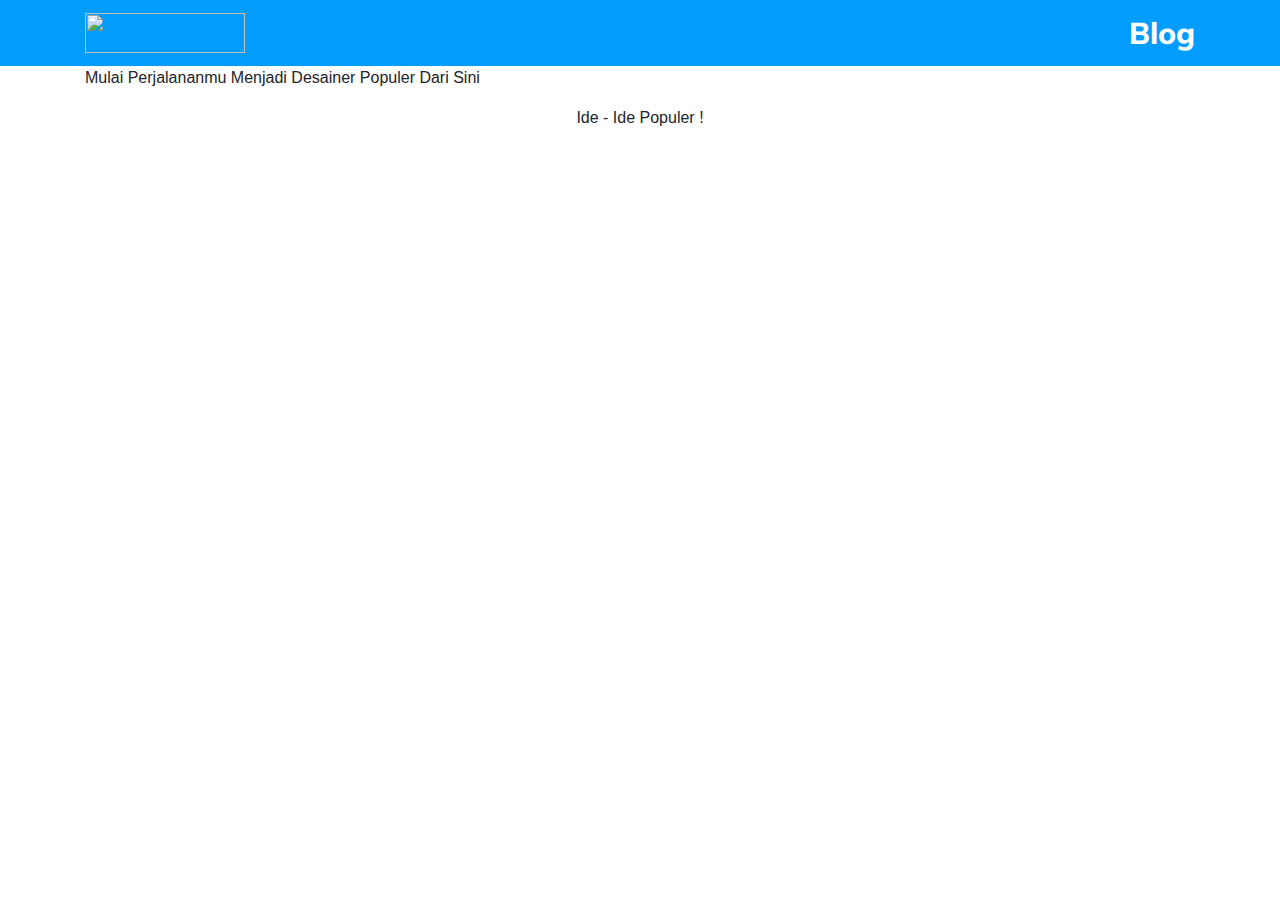
==== index.html @ fe97b30c "single" ====
<!DOCTYPE html>
<html>

<head>
    <meta charset="utf-8">
    <meta name="viewport" content="width=device-width, initial-scale=1">
    <meta http-equiv="X-UA-Compatible" content="ie=edge">
    <!-- Boostrap Style -->
    <link rel="stylesheet" href="https://cdnjs.cloudflare.com/ajax/libs/twitter-bootstrap/4.5.3/css/bootstrap.min.css">
    <link rel="stylesheet" href="assets/style.css">
    <link rel="stylesheet" href="assets/main.css">
</head>

<body>
    <!-- As a heading -->
    <nav class="navbar bg-header justify-content-between">
        <div class="container">
            <a class="navbar-brand" href="#">
                <img class="d-inline-block align-top" width="160" height="40" src="assets/images/logo.svg">
            </a>
                <a class="title" href="#">Blog</a>
        </div>
    </nav>
    <section id="first-lp">
        <div class="sec-one">
            <div class="container content-1">
                <div class="row">
                    <div class="col-md-6 col-flex-center">
                        <p class="lp-text-1 font-white text-index-up">Mulai Perjalananmu Menjadi <span
                                class="new-font-1">Desainer Populer</span> Dari Sini</p>
                    </div>
                    <div class="col-md-6 col-flex-center" style="place-content: center">
                        <img src="assets/images/header-img.png" alt="" class="lazy lp-img-1">
                    </div>
                    <div class="col 12 col-flex-center " style="place-content: center; margin-top: -2rem;">
                        <a href="#sec-second" class="scroll-lp"><img src="assets/images/arrow-down.png" alt="" class="lazy"></a>
                    </div>
                </div>
            </div>
        </div>
    </section>


    <div id="sec-second" class="sec-two container">
        <div class="col-12 text-center margin-lp-2">
            <span class="new-font-1">Ide - Ide</span> <span class="new-font-5">Populer !</span>
        </div>
    </div>
    <script src="https://cdnjs.cloudflare.com/ajax/libs/jquery/3.5.1/jquery.min.js"></script>
    <script src="https://cdnjs.cloudflare.com/ajax/libs/twitter-bootstrap/4.5.3/js/bootstrap.min.js"></script>
</body>

</html>
---- assets/style.css ----
@import url('https://fonts.googleapis.com/css2?family=Mulish:ital,wght@0,200;0,300;0,400;0,500;0,600;0,700;0,800;0,900;1,200;1,300;1,400;1,500;1,600;1,700;1,800;1,900&amp;display=swap');
@import url('https://fonts.googleapis.com/css2?family=Kalam:wght@300;400;700&amp;display=swap');
.bg-header {
    background: #009DFF;
}

.title {
    font-family: Mulish;
    font-style: normal;
    font-weight: 800;
    font-size: 30px;
    line-height: 38px;
    display: flex;
    align-items: center;
    text-align: center;

    color: #FFFFFF;
}

.bg-gradien{
    background: linear-gradient(180deg, #009DFF 0%, #81D2FF 100%);
}


        .breadcrumbs{
            padding: 10px;
            font-family:'kalam', sans-serif;
        }

        .breadcrumbs__item{
            display: inline-block;
        }
        .breadcrumbs__item:not(:last-of-type)::after{
            content: '/';
            margin: 0 5px;
            color: #cccccc;
        }

        .breadcrumbs__link{
            text-decoration: none;
            color: #999999;
        }
        .breadcrumbs__link:hover{
            text-decoration: underline;

        }
        .breadcrumbs__link--active{
            color: #009578;
            font-weight: 500;
        }
       
    .button {
      background-color: #4CAF50; /* Green */
      border: none;
      color: white;
      padding: 15px 32px;
      text-align: center;
      text-decoration: none;
      display: inline-block;
      font-size: 16px;
      margin: 4px 2px;
      cursor: pointer;
    }

    #search-box {position: relative;
        width: 100%;margin: 10px 0 0 0;
    }
    #search-form {height: 
        40px;border: 1px 
        solid #999;
        -webkit-border-radius: 5px;
        -moz-border-radius: 5px;
        border-radius: 5px;
        background-color: #fff;
        overflow: hidden;
    }
        #search-text 
        {font-size: 14px;
            color: #ddd;
            border-width: 0;
            background: transparent;
        }
        #search-box input
        [type="text"]
        {width: 90%;
            padding: 11px 0 12px 1em;
            color: #333;outline: 
            none;
        }
        #search-button 
        {position: absolute;
            top: 0;
            right: 0;
            height: 42px;
            width: 80px;
            font-size: 14px;
            color: #fff;
            text-align: center;
            line-height: 42px;
            border-width: 0;
            background-color: #4d90fe;
            -webkit-border-radius: 0px 5px 5px 0px;
            -moz-border-radius: 0px 5px 5px 0px;
            border-radius: 0px 5px 5px 0px;
            cursor: pointer;
        }

        #box1{
            width:150px;
            height:150px;
            background:green;
            border:solid 3px black;
        }
        #box2{
            width:230px;
            height:230px;
            background:#ef2626;
            border:solid 6px #efe825;
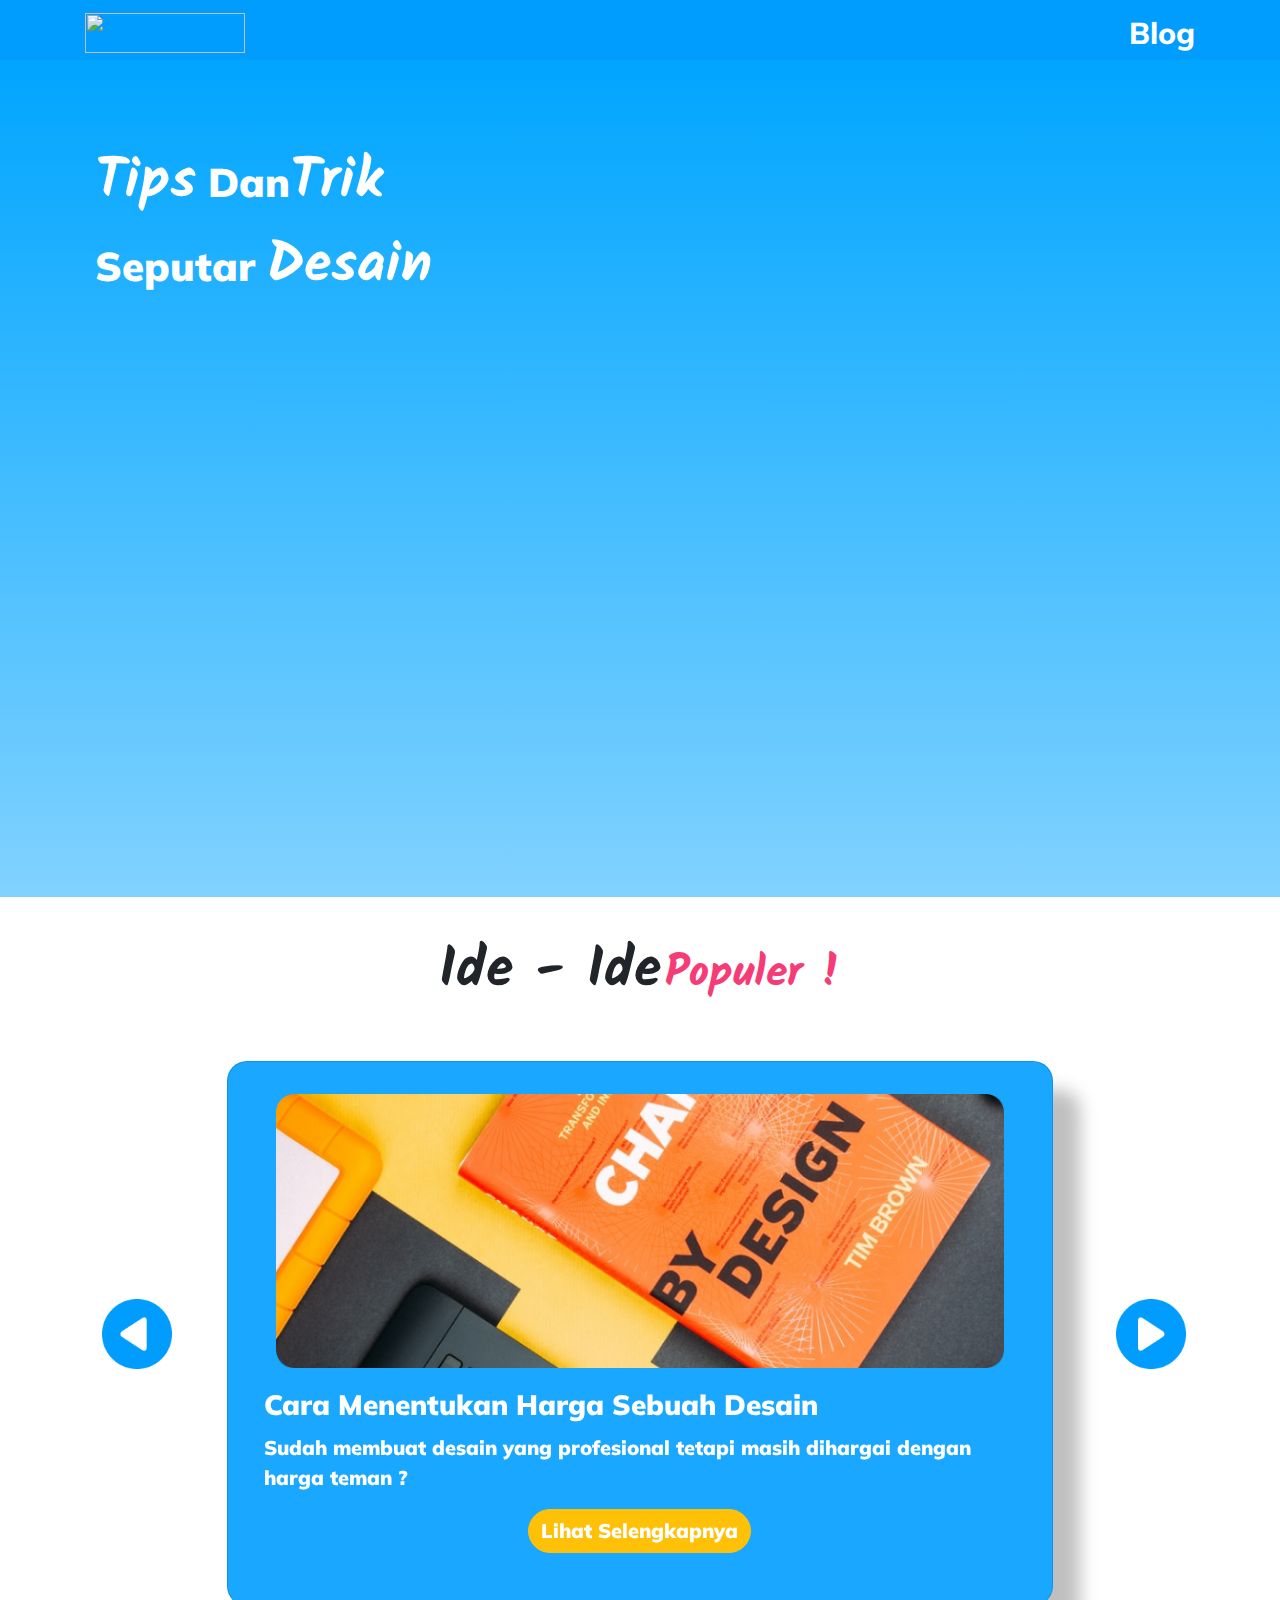
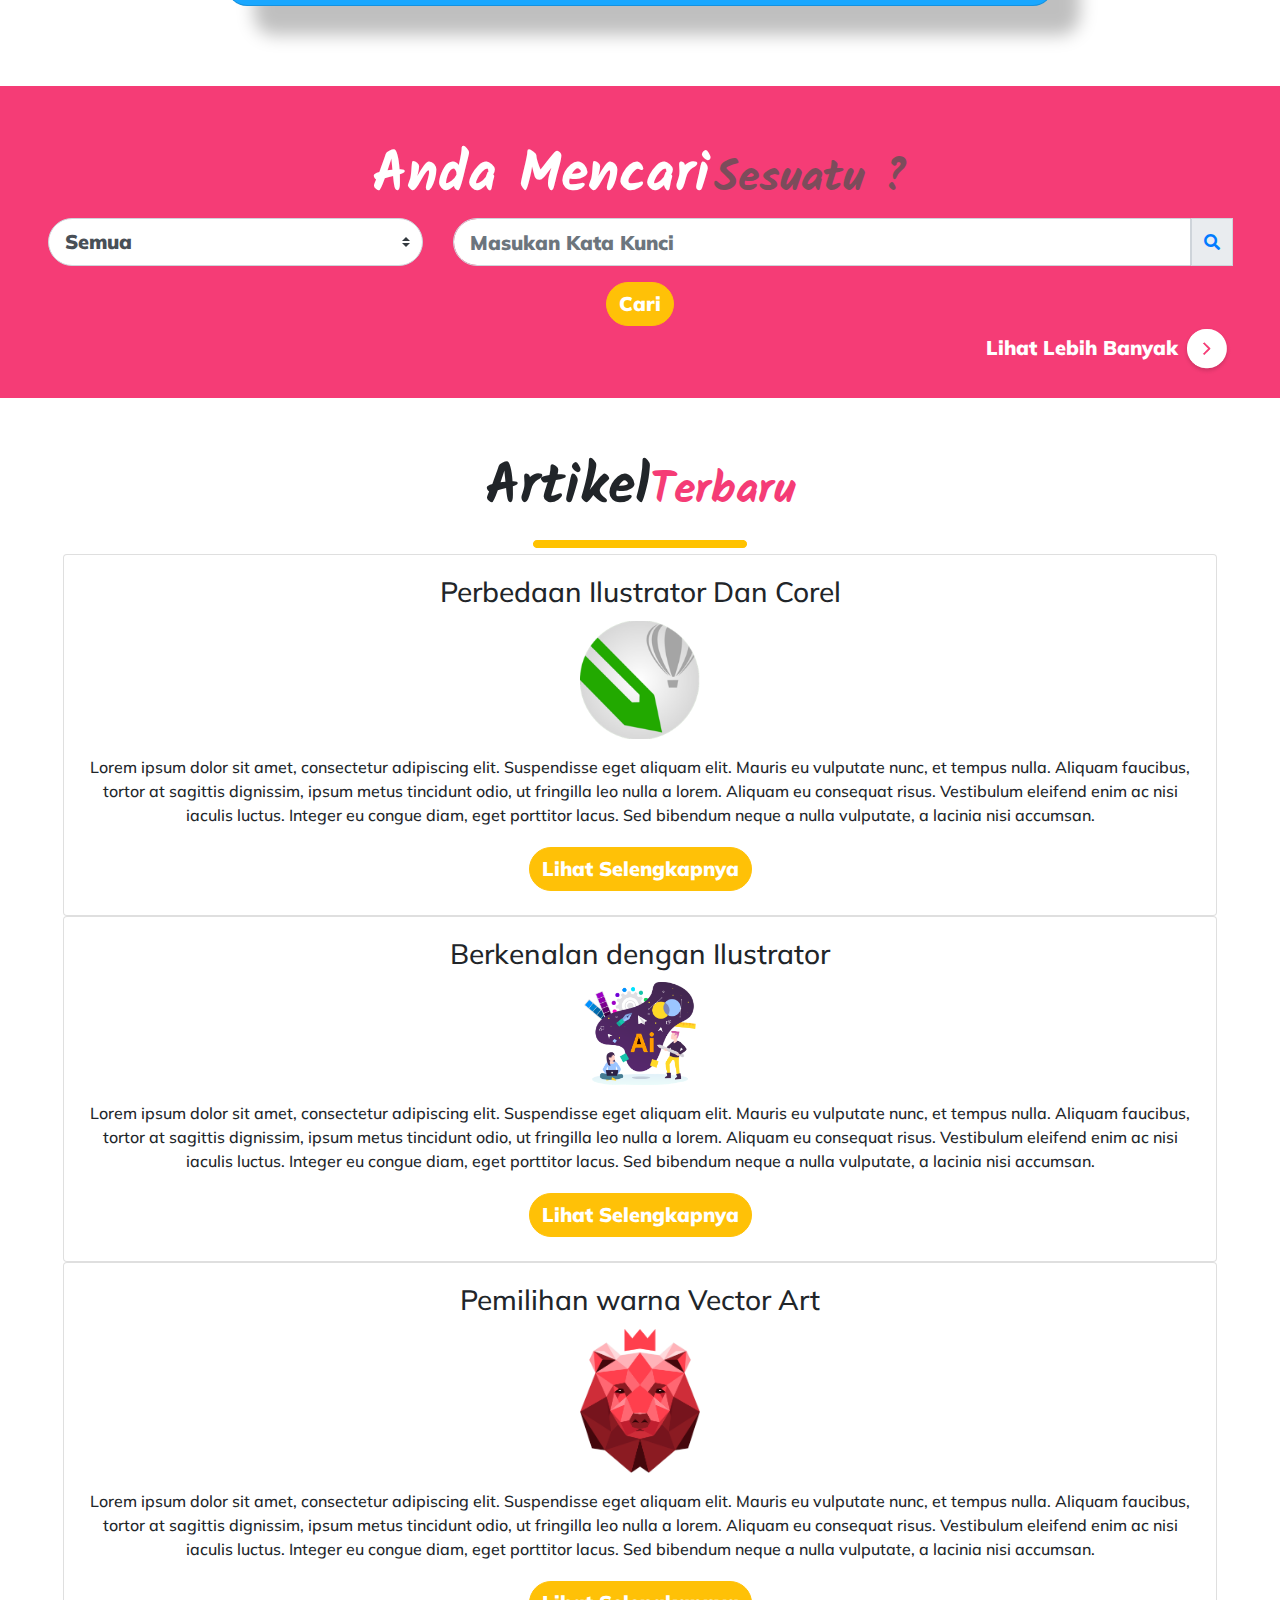
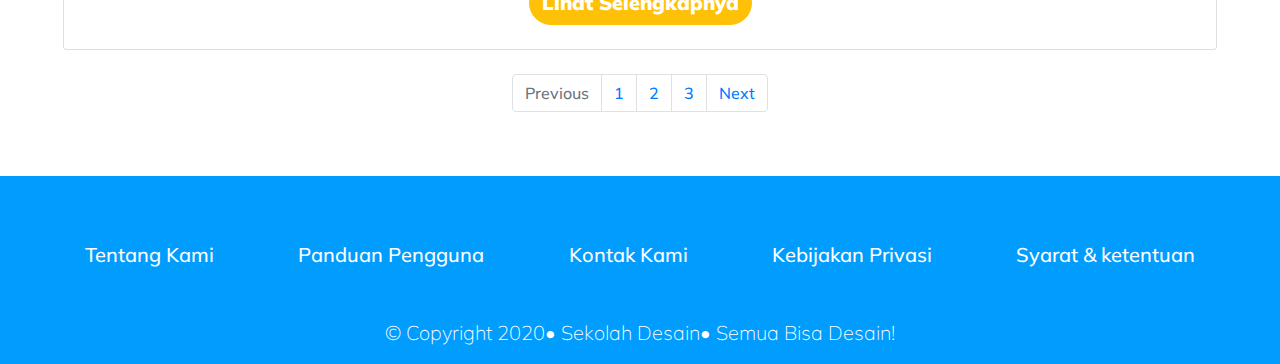
==== commit 4b3ffd48: "Merge branch 'main' of https://github.com/subangun33/blog into main" ====
--- a/index.html
+++ b/index.html
@@ -6,9 +6,13 @@
     <meta name="viewport" content="width=device-width, initial-scale=1">
     <meta http-equiv="X-UA-Compatible" content="ie=edge">
     <!-- Boostrap Style -->
+    <link rel="stylesheet" href="vendor/fontawesome/css/all.min.css">
     <link rel="stylesheet" href="https://cdnjs.cloudflare.com/ajax/libs/twitter-bootstrap/4.5.3/css/bootstrap.min.css">
     <link rel="stylesheet" href="assets/style.css">
     <link rel="stylesheet" href="assets/main.css">
+    <title>
+        Blog
+    </title>
 </head>
 
 <body>
@@ -18,7 +22,7 @@
             <a class="navbar-brand" href="#">
                 <img class="d-inline-block align-top" width="160" height="40" src="assets/images/logo.svg">
             </a>
-                <a class="title" href="#">Blog</a>
+            <a class="title" href="#">Blog</a>
         </div>
     </nav>
     <section id="first-lp">
@@ -26,14 +30,16 @@
             <div class="container content-1">
                 <div class="row">
                     <div class="col-md-6 col-flex-center">
-                        <p class="lp-text-1 font-white text-index-up">Mulai Perjalananmu Menjadi <span
-                                class="new-font-1">Desainer Populer</span> Dari Sini</p>
+                        <p class="lp-text-1 font-white text-index-up text-justify"><span class="new-font-1">Tips</span>
+                            Dan<span class="new-font-1">Trik</span> </br>Seputar <span class="new-font-1">Desain</span>
+                        </p>
                     </div>
                     <div class="col-md-6 col-flex-center" style="place-content: center">
                         <img src="assets/images/header-img.png" alt="" class="lazy lp-img-1">
                     </div>
                     <div class="col 12 col-flex-center " style="place-content: center; margin-top: -2rem;">
-                        <a href="#sec-second" class="scroll-lp"><img src="assets/images/arrow-down.png" alt="" class="lazy"></a>
+                        <a href="#sec-second" class="scroll-lp"><img src="assets/images/arrow-down.png" alt=""
+                                class="lazy"></a>
                     </div>
                 </div>
             </div>
@@ -42,10 +48,178 @@
 
 
     <div id="sec-second" class="sec-two container">
-        <div class="col-12 text-center margin-lp-2">
+        <div class="col-12 text-center">
             <span class="new-font-1">Ide - Ide</span> <span class="new-font-5">Populer !</span>
         </div>
+        <!--Carousel Wrapper-->
+        <div id="class-carousel" class="carousel slide carousel-class" data-ride="carousel">
+            <!--Slides-->
+            <div class="row">
+                <div class="col-2 col-md-1 order-1  lp-arrow-class">
+                    <a class="btn-floating" href="#class-carousel" data-slide="prev"><img
+                            src="assets/images/btn-right.png" alt="" class="lazy lp-img-11"></a>
+                </div>
+                <div class="col-2 col-md-1 order-3 lp-arrow-class">
+                    <a class="btn-floating" href="#class-carousel" data-slide="next"><img
+                            src="assets/images/btn-left.png" alt="" class="lazy lp-img-11"></a>
+                </div>
+                <div class="carousel-inner p-md-5 col-md-10 col-8 order-2" style="background: #ffffff;" role="listbox">
+                    <!--First slide-->
+                    <div class="carousel-item active">
+                        <div class="card class-detail-lp">
+                            <div class="card-body p-0 d-md-flex">
+                                <div class="row">
+                                    <div class="col-md-12 col-lg-12">
+                                        <img src="assets/images/slider1.png" class="lp-img-9" alt="">
+                                    </div>
+                                </div>
+                            </div>
+                            <div class="card-body">
+                                <h5 class="card-title text-white lp-text-7">Cara Menentukan Harga Sebuah Desain</h5>
+                                <p class="card-text text-white lp-text-6">Sudah membuat desain yang profesional  tetapi masih dihargai dengan harga teman ?</p>
+                                <center><a href="#" class="btn btn-warning text-white lp-text-6 radius25">Lihat Selengkapnya</a></center>
+                            </div>
+                        </div>
+                    </div>
+                    <div class="carousel-item">
+                        <div class="card class-detail-lp">
+                            <div class="card-body p-0 d-md-flex">
+                                <div class="row">
+                                    <div class="col-md-12 col-lg-12">
+                                        <img src="assets/images/slider1.png" class="lp-img-9" alt="">
+                                    </div>
+                                </div>
+                            </div>
+                            <div class="card-body">
+                                <h5 class="card-title text-white lp-text-7">Cara Menentukan Harga Sebuah Desain</h5>
+                                <p class="card-text text-white lp-text-6">Sudah membuat desain yang profesional  tetapi masih dihargai dengan harga teman ?</p>
+                                <center><a href="#" class="btn btn-warning text-white lp-text-6 radius25">Lihat Selengkapnya</a></center>
+                            </div>
+                        </div>
+                    </div>
+                </div>
+            </div>
+            <!--/.Slides-->
+        </div>
     </div>
+    </section>
+    <section id="lp-second">
+        <div class="col-12 text-center">
+            <span class="new-font-1 font-white">Anda Mencari</span> <span class="new-font-5 font-brown">Sesuatu ?</span>
+        </div>
+        <div class="row">
+            <div class="col-4 text-center">
+                <form>
+                    <select class="custom-select custom-select-lg mb-3 radius25 lp-text-6">
+                        <option selected>Semua</option>
+                        <option value="1">Vector</option>
+                        <option value="2">Ilustrator</option>
+                        <option value="3">Logo</option>
+                    </select>
+                </form>
+            </div>
+            <div class="col-8 text-center">
+                <form>
+                    <div class="input-group mb-3">
+                        <input class="form-control form-control-lg radius25 lp-text-6" type="text" placeholder="Masukan Kata Kunci">
+                        <div class="input-group-prepend">
+                            <span class="input-group-text " id="basic-addon1"><a href=""><i class="fas fa-search"></i></a></span>
+                        </div>
+                    </div>
+                </form>
+            </div>
+            <div class="col-12 text-center">
+                <a href="#" class="btn btn-warning text-white lp-text-6 radius25">Cari</a>
+            </div>  
+        </div>
+        <div class="float-right">
+            <span class="text-white lp-text-6">Lihat Lebih Banyak</span>
+            <img class="rounded" height="50px" width="50px" src="assets/images/arrow-slide.png">
+        </div>
+        <br>
+    </section>
+    <section id="lp-six">
+        <div class="col-12 text-center">
+            <span class="new-font-1">Artikel</span><span class="new-font-5 font-pink">Terbaru</span>
+            <br>
+            <img src="assets/images/line-down.png">
+            <div class="row">
+                <div class="col-12">
+                    <div class="card">
+                        <div class="card-body">
+                            <h3 class="card-title">Perbedaan Ilustrator Dan Corel</h3>
+                            <p><img src="assets/images/corel.png" class="img-fluid" height="120px" width="120px"></p>
+                            <p class="card-text">Lorem ipsum dolor sit amet, consectetur adipiscing elit. Suspendisse eget aliquam elit. Mauris eu vulputate nunc, et tempus nulla. Aliquam faucibus, tortor at sagittis dignissim, ipsum metus tincidunt odio, ut fringilla leo nulla a lorem. Aliquam eu consequat risus. Vestibulum eleifend enim ac nisi iaculis luctus. Integer eu congue diam, eget porttitor lacus. Sed bibendum neque a nulla vulputate, a lacinia nisi accumsan.</p>
+                        </div>
+                        <div class="col-12 text-center">
+                            <a href="#" class="btn btn-warning text-white lp-text-6 radius25">Lihat Selengkapnya</a>
+                        </div>  
+                        <br>
+                    </div>
+                </div>
+                <div class="col-12">
+                    <div class="card">
+                        <div class="card-body">
+                            <h3 class="card-title">Berkenalan dengan Ilustrator</h3>
+                            <p><img src="assets/images/ai.png" class="img-fluid" height="120px" width="120px"></p>
+                            <p class="card-text">Lorem ipsum dolor sit amet, consectetur adipiscing elit. Suspendisse eget aliquam elit. Mauris eu vulputate nunc, et tempus nulla. Aliquam faucibus, tortor at sagittis dignissim, ipsum metus tincidunt odio, ut fringilla leo nulla a lorem. Aliquam eu consequat risus. Vestibulum eleifend enim ac nisi iaculis luctus. Integer eu congue diam, eget porttitor lacus. Sed bibendum neque a nulla vulputate, a lacinia nisi accumsan.</p>
+                        </div>
+                        <div class="col-12 text-center">
+                            <a href="#" class="btn btn-warning text-white lp-text-6 radius25">Lihat Selengkapnya</a>
+                        </div>  
+                        <br>
+                    </div>
+                </div>
+                <div class="col-12">
+                    <div class="card">
+                        <div class="card-body">
+                            <h3 class="card-title">Pemilihan warna Vector Art</h3>
+                            <p><img src="assets/images/vector.png" class="img-fluid" height="120px" width="120px"></p>
+                            <p class="card-text">Lorem ipsum dolor sit amet, consectetur adipiscing elit. Suspendisse eget aliquam elit. Mauris eu vulputate nunc, et tempus nulla. Aliquam faucibus, tortor at sagittis dignissim, ipsum metus tincidunt odio, ut fringilla leo nulla a lorem. Aliquam eu consequat risus. Vestibulum eleifend enim ac nisi iaculis luctus. Integer eu congue diam, eget porttitor lacus. Sed bibendum neque a nulla vulputate, a lacinia nisi accumsan.</p>
+                        </div>
+                        <div class="col-12 text-center">
+                            <a href="#" class="btn btn-warning text-white lp-text-6 radius25">Lihat Selengkapnya</a>
+                        </div>  
+                        <br>
+                    </div>
+                </div>
+            </div>
+            <br>
+            <nav aria-label="Page navigation example">
+                <ul class="pagination justify-content-center">
+                  <li class="page-item disabled">
+                    <a class="page-link" href="#" tabindex="-1">Previous</a>
+                  </li>
+                  <li class="page-item"><a class="page-link" href="#">1</a></li>
+                  <li class="page-item"><a class="page-link" href="#">2</a></li>
+                  <li class="page-item"><a class="page-link" href="#">3</a></li>
+                  <li class="page-item">
+                    <a class="page-link" href="#">Next</a>
+                  </li>
+                </ul>
+              </nav>
+        </div>
+    </section>    
+    <footer  style="margin-top:0" >
+        <div class="container">
+            <div class="container-footer">
+                <ul>
+                    <li><a href="https://www.sekolahdesain.id/why_sekdes">Tentang Kami</a> </li>
+                    <li><a href="https://www.sekolahdesain.id/user-guide">Panduan Pengguna</a> </li>
+                    <li><a href="https://www.sekolahdesain.id/contact">Kontak Kami</a> </li>
+                    <li><a href="https://www.sekolahdesain.id/kebijakan">Kebijakan Privasi</a> </li>
+                    <li><a href="https://www.sekolahdesain.id/sk">Syarat & ketentuan</a> </li>
+                </ul>
+            </div>
+            <div class="container-footer-second">
+                <ul>
+                    <li>© Copyright 2020</li>
+                    <li> • Sekolah Desain</li>
+                    <li> • Semua Bisa Desain!</li>
+                </ul>
+            </div>
+        </div>
+    </footer>
     <script src="https://cdnjs.cloudflare.com/ajax/libs/jquery/3.5.1/jquery.min.js"></script>
     <script src="https://cdnjs.cloudflare.com/ajax/libs/twitter-bootstrap/4.5.3/js/bootstrap.min.js"></script>
 </body>
--- a/vendor/fontawesome/css/all.min.css
+++ b/vendor/fontawesome/css/all.min.css
@@ -0,0 +1,5 @@
+/*!
+ * Font Awesome Free 5.11.1 by @fontawesome - https://fontawesome.com
+ * License - https://fontawesome.com/license/free (Icons: CC BY 4.0, Fonts: SIL OFL 1.1, Code: MIT License)
+ */
+.fa,.fab,.fad,.fal,.far,.fas{-moz-osx-font-smoothing:grayscale;-webkit-font-smoothing:antialiased;display:inline-block;font-style:normal;font-variant:normal;text-rendering:auto;line-height:1}.fa-lg{font-size:1.33333em;line-height:.75em;vertical-align:-.0667em}.fa-xs{font-size:.75em}.fa-sm{font-size:.875em}.fa-1x{font-size:1em}.fa-2x{font-size:2em}.fa-3x{font-size:3em}.fa-4x{font-size:4em}.fa-5x{font-size:5em}.fa-6x{font-size:6em}.fa-7x{font-size:7em}.fa-8x{font-size:8em}.fa-9x{font-size:9em}.fa-10x{font-size:10em}.fa-fw{text-align:center;width:1.25em}.fa-ul{list-style-type:none;margin-left:2.5em;padding-left:0}.fa-ul>li{position:relative}.fa-li{left:-2em;position:absolute;text-align:center;width:2em;line-height:inherit}.fa-border{border:.08em solid #eee;border-radius:.1em;padding:.2em .25em .15em}.fa-pull-left{float:left}.fa-pull-right{float:right}.fa.fa-pull-left,.fab.fa-pull-left,.fal.fa-pull-left,.far.fa-pull-left,.fas.fa-pull-left{margin-right:.3em}.fa.fa-pull-right,.fab.fa-pull-right,.fal.fa-pull-right,.far.fa-pull-right,.fas.fa-pull-right{margin-left:.3em}.fa-spin{-webkit-animation:fa-spin 2s linear infinite;animation:fa-spin 2s linear infinite}.fa-pulse{-webkit-animation:fa-spin 1s steps(8) infinite;animation:fa-spin 1s steps(8) infinite}@-webkit-keyframes fa-spin{0%{-webkit-transform:rotate(0deg);transform:rotate(0deg)}to{-webkit-transform:rotate(1turn);transform:rotate(1turn)}}@keyframes fa-spin{0%{-webkit-transform:rotate(0deg);transform:rotate(0deg)}to{-webkit-transform:rotate(1turn);transform:rotate(1turn)}}.fa-rotate-90{-ms-filter:"progid:DXImageTransform.Microsoft.BasicImage(rotation=1)";-webkit-transform:rotate(90deg);transform:rotate(90deg)}.fa-rotate-180{-ms-filter:"progid:DXImageTransform.Microsoft.BasicImage(rotation=2)";-webkit-transform:rotate(180deg);transform:rotate(180deg)}.fa-rotate-270{-ms-filter:"progid:DXImageTransform.Microsoft.BasicImage(rotation=3)";-webkit-transform:rotate(270deg);transform:rotate(270deg)}.fa-flip-horizontal{-ms-filter:"progid:DXImageTransform.Microsoft.BasicImage(rotation=0, mirror=1)";-webkit-transform:scaleX(-1);transform:scaleX(-1)}.fa-flip-vertical{-webkit-transform:scaleY(-1);transform:scaleY(-1)}.fa-flip-both,.fa-flip-horizontal.fa-flip-vertical,.fa-flip-vertical{-ms-filter:"progid:DXImageTransform.Microsoft.BasicImage(rotation=2, mirror=1)"}.fa-flip-both,.fa-flip-horizontal.fa-flip-vertical{-webkit-transform:scale(-1);transform:scale(-1)}:root .fa-flip-both,:root .fa-flip-horizontal,:root .fa-flip-vertical,:root .fa-rotate-90,:root .fa-rotate-180,:root .fa-rotate-270{-webkit-filter:none;filter:none}.fa-stack{display:inline-block;height:2em;line-height:2em;position:relative;vertical-align:middle;width:2.5em}.fa-stack-1x,.fa-stack-2x{left:0;position:absolute;text-align:center;width:100%}.fa-stack-1x{line-height:inherit}.fa-stack-2x{font-size:2em}.fa-inverse{color:#fff}.fa-500px:before{content:"\f26e"}.fa-accessible-icon:before{content:"\f368"}.fa-accusoft:before{content:"\f369"}.fa-acquisitions-incorporated:before{content:"\f6af"}.fa-ad:before{content:"\f641"}.fa-address-book:before{content:"\f2b9"}.fa-address-card:before{content:"\f2bb"}.fa-adjust:before{content:"\f042"}.fa-adn:before{content:"\f170"}.fa-adobe:before{content:"\f778"}.fa-adversal:before{content:"\f36a"}.fa-affiliatetheme:before{content:"\f36b"}.fa-air-freshener:before{content:"\f5d0"}.fa-airbnb:before{content:"\f834"}.fa-algolia:before{content:"\f36c"}.fa-align-center:before{content:"\f037"}.fa-align-justify:before{content:"\f039"}.fa-align-left:before{content:"\f036"}.fa-align-right:before{content:"\f038"}.fa-alipay:before{content:"\f642"}.fa-allergies:before{content:"\f461"}.fa-amazon:before{content:"\f270"}.fa-amazon-pay:before{content:"\f42c"}.fa-ambulance:before{content:"\f0f9"}.fa-american-sign-language-interpreting:before{content:"\f2a3"}.fa-amilia:before{content:"\f36d"}.fa-anchor:before{content:"\f13d"}.fa-android:before{content:"\f17b"}.fa-angellist:before{content:"\f209"}.fa-angle-double-down:before{content:"\f103"}.fa-angle-double-left:before{content:"\f100"}.fa-angle-double-right:before{content:"\f101"}.fa-angle-double-up:before{content:"\f102"}.fa-angle-down:before{content:"\f107"}.fa-angle-left:before{content:"\f104"}.fa-angle-right:before{content:"\f105"}.fa-angle-up:before{content:"\f106"}.fa-angry:before{content:"\f556"}.fa-angrycreative:before{content:"\f36e"}.fa-angular:before{content:"\f420"}.fa-ankh:before{content:"\f644"}.fa-app-store:before{content:"\f36f"}.fa-app-store-ios:before{content:"\f370"}.fa-apper:before{content:"\f371"}.fa-apple:before{content:"\f179"}.fa-apple-alt:before{content:"\f5d1"}.fa-apple-pay:before{content:"\f415"}.fa-archive:before{content:"\f187"}.fa-archway:before{content:"\f557"}.fa-arrow-alt-circle-down:before{content:"\f358"}.fa-arrow-alt-circle-left:before{content:"\f359"}.fa-arrow-alt-circle-right:before{content:"\f35a"}.fa-arrow-alt-circle-up:before{content:"\f35b"}.fa-arrow-circle-down:before{content:"\f0ab"}.fa-arrow-circle-left:before{content:"\f0a8"}.fa-arrow-circle-right:before{content:"\f0a9"}.fa-arrow-circle-up:before{content:"\f0aa"}.fa-arrow-down:before{content:"\f063"}.fa-arrow-left:before{content:"\f060"}.fa-arrow-right:before{content:"\f061"}.fa-arrow-up:before{content:"\f062"}.fa-arrows-alt:before{content:"\f0b2"}.fa-arrows-alt-h:before{content:"\f337"}.fa-arrows-alt-v:before{content:"\f338"}.fa-artstation:before{content:"\f77a"}.fa-assistive-listening-systems:before{content:"\f2a2"}.fa-asterisk:before{content:"\f069"}.fa-asymmetrik:before{content:"\f372"}.fa-at:before{content:"\f1fa"}.fa-atlas:before{content:"\f558"}.fa-atlassian:before{content:"\f77b"}.fa-atom:before{content:"\f5d2"}.fa-audible:before{content:"\f373"}.fa-audio-description:before{content:"\f29e"}.fa-autoprefixer:before{content:"\f41c"}.fa-avianex:before{content:"\f374"}.fa-aviato:before{content:"\f421"}.fa-award:before{content:"\f559"}.fa-aws:before{content:"\f375"}.fa-baby:before{content:"\f77c"}.fa-baby-carriage:before{content:"\f77d"}.fa-backspace:before{content:"\f55a"}.fa-backward:before{content:"\f04a"}.fa-bacon:before{content:"\f7e5"}.fa-balance-scale:before{content:"\f24e"}.fa-balance-scale-left:before{content:"\f515"}.fa-balance-scale-right:before{content:"\f516"}.fa-ban:before{content:"\f05e"}.fa-band-aid:before{content:"\f462"}.fa-bandcamp:before{content:"\f2d5"}.fa-barcode:before{content:"\f02a"}.fa-bars:before{content:"\f0c9"}.fa-baseball-ball:before{content:"\f433"}.fa-basketball-ball:before{content:"\f434"}.fa-bath:before{content:"\f2cd"}.fa-battery-empty:before{content:"\f244"}.fa-battery-full:before{content:"\f240"}.fa-battery-half:before{content:"\f242"}.fa-battery-quarter:before{content:"\f243"}.fa-battery-three-quarters:before{content:"\f241"}.fa-battle-net:before{content:"\f835"}.fa-bed:before{content:"\f236"}.fa-beer:before{content:"\f0fc"}.fa-behance:before{content:"\f1b4"}.fa-behance-square:before{content:"\f1b5"}.fa-bell:before{content:"\f0f3"}.fa-bell-slash:before{content:"\f1f6"}.fa-bezier-curve:before{content:"\f55b"}.fa-bible:before{content:"\f647"}.fa-bicycle:before{content:"\f206"}.fa-biking:before{content:"\f84a"}.fa-bimobject:before{content:"\f378"}.fa-binoculars:before{content:"\f1e5"}.fa-biohazard:before{content:"\f780"}.fa-birthday-cake:before{content:"\f1fd"}.fa-bitbucket:before{content:"\f171"}.fa-bitcoin:before{content:"\f379"}.fa-bity:before{content:"\f37a"}.fa-black-tie:before{content:"\f27e"}.fa-blackberry:before{content:"\f37b"}.fa-blender:before{content:"\f517"}.fa-blender-phone:before{content:"\f6b6"}.fa-blind:before{content:"\f29d"}.fa-blog:before{content:"\f781"}.fa-blogger:before{content:"\f37c"}.fa-blogger-b:before{content:"\f37d"}.fa-bluetooth:before{content:"\f293"}.fa-bluetooth-b:before{content:"\f294"}.fa-bold:before{content:"\f032"}.fa-bolt:before{content:"\f0e7"}.fa-bomb:before{content:"\f1e2"}.fa-bone:before{content:"\f5d7"}.fa-bong:before{content:"\f55c"}.fa-book:before{content:"\f02d"}.fa-book-dead:before{content:"\f6b7"}.fa-book-medical:before{content:"\f7e6"}.fa-book-open:before{content:"\f518"}.fa-book-reader:before{content:"\f5da"}.fa-bookmark:before{content:"\f02e"}.fa-bootstrap:before{content:"\f836"}.fa-border-all:before{content:"\f84c"}.fa-border-none:before{content:"\f850"}.fa-border-style:before{content:"\f853"}.fa-bowling-ball:before{content:"\f436"}.fa-box:before{content:"\f466"}.fa-box-open:before{content:"\f49e"}.fa-boxes:before{content:"\f468"}.fa-braille:before{content:"\f2a1"}.fa-brain:before{content:"\f5dc"}.fa-bread-slice:before{content:"\f7ec"}.fa-briefcase:before{content:"\f0b1"}.fa-briefcase-medical:before{content:"\f469"}.fa-broadcast-tower:before{content:"\f519"}.fa-broom:before{content:"\f51a"}.fa-brush:before{content:"\f55d"}.fa-btc:before{content:"\f15a"}.fa-buffer:before{content:"\f837"}.fa-bug:before{content:"\f188"}.fa-building:before{content:"\f1ad"}.fa-bullhorn:before{content:"\f0a1"}.fa-bullseye:before{content:"\f140"}.fa-burn:before{content:"\f46a"}.fa-buromobelexperte:before{content:"\f37f"}.fa-bus:before{content:"\f207"}.fa-bus-alt:before{content:"\f55e"}.fa-business-time:before{content:"\f64a"}.fa-buy-n-large:before{content:"\f8a6"}.fa-buysellads:before{content:"\f20d"}.fa-calculator:before{content:"\f1ec"}.fa-calendar:before{content:"\f133"}.fa-calendar-alt:before{content:"\f073"}.fa-calendar-check:before{content:"\f274"}.fa-calendar-day:before{content:"\f783"}.fa-calendar-minus:before{content:"\f272"}.fa-calendar-plus:before{content:"\f271"}.fa-calendar-times:before{content:"\f273"}.fa-calendar-week:before{content:"\f784"}.fa-camera:before{content:"\f030"}.fa-camera-retro:before{content:"\f083"}.fa-campground:before{content:"\f6bb"}.fa-canadian-maple-leaf:before{content:"\f785"}.fa-candy-cane:before{content:"\f786"}.fa-cannabis:before{content:"\f55f"}.fa-capsules:before{content:"\f46b"}.fa-car:before{content:"\f1b9"}.fa-car-alt:before{content:"\f5de"}.fa-car-battery:before{content:"\f5df"}.fa-car-crash:before{content:"\f5e1"}.fa-car-side:before{content:"\f5e4"}.fa-caret-down:before{content:"\f0d7"}.fa-caret-left:before{content:"\f0d9"}.fa-caret-right:before{content:"\f0da"}.fa-caret-square-down:before{content:"\f150"}.fa-caret-square-left:before{content:"\f191"}.fa-caret-square-right:before{content:"\f152"}.fa-caret-square-up:before{content:"\f151"}.fa-caret-up:before{content:"\f0d8"}.fa-carrot:before{content:"\f787"}.fa-cart-arrow-down:before{content:"\f218"}.fa-cart-plus:before{content:"\f217"}.fa-cash-register:before{content:"\f788"}.fa-cat:before{content:"\f6be"}.fa-cc-amazon-pay:before{content:"\f42d"}.fa-cc-amex:before{content:"\f1f3"}.fa-cc-apple-pay:before{content:"\f416"}.fa-cc-diners-club:before{content:"\f24c"}.fa-cc-discover:before{content:"\f1f2"}.fa-cc-jcb:before{content:"\f24b"}.fa-cc-mastercard:before{content:"\f1f1"}.fa-cc-paypal:before{content:"\f1f4"}.fa-cc-stripe:before{content:"\f1f5"}.fa-cc-visa:before{content:"\f1f0"}.fa-centercode:before{content:"\f380"}.fa-centos:before{content:"\f789"}.fa-certificate:before{content:"\f0a3"}.fa-chair:before{content:"\f6c0"}.fa-chalkboard:before{content:"\f51b"}.fa-chalkboard-teacher:before{content:"\f51c"}.fa-charging-station:before{content:"\f5e7"}.fa-chart-area:before{content:"\f1fe"}.fa-chart-bar:before{content:"\f080"}.fa-chart-line:before{content:"\f201"}.fa-chart-pie:before{content:"\f200"}.fa-check:before{content:"\f00c"}.fa-check-circle:before{content:"\f058"}.fa-check-double:before{content:"\f560"}.fa-check-square:before{content:"\f14a"}.fa-cheese:before{content:"\f7ef"}.fa-chess:before{content:"\f439"}.fa-chess-bishop:before{content:"\f43a"}.fa-chess-board:before{content:"\f43c"}.fa-chess-king:before{content:"\f43f"}.fa-chess-knight:before{content:"\f441"}.fa-chess-pawn:before{content:"\f443"}.fa-chess-queen:before{content:"\f445"}.fa-chess-rook:before{content:"\f447"}.fa-chevron-circle-down:before{content:"\f13a"}.fa-chevron-circle-left:before{content:"\f137"}.fa-chevron-circle-right:before{content:"\f138"}.fa-chevron-circle-up:before{content:"\f139"}.fa-chevron-down:before{content:"\f078"}.fa-chevron-left:before{content:"\f053"}.fa-chevron-right:before{content:"\f054"}.fa-chevron-up:before{content:"\f077"}.fa-child:before{content:"\f1ae"}.fa-chrome:before{content:"\f268"}.fa-chromecast:before{content:"\f838"}.fa-church:before{content:"\f51d"}.fa-circle:before{content:"\f111"}.fa-circle-notch:before{content:"\f1ce"}.fa-city:before{content:"\f64f"}.fa-clinic-medical:before{content:"\f7f2"}.fa-clipboard:before{content:"\f328"}.fa-clipboard-check:before{content:"\f46c"}.fa-clipboard-list:before{content:"\f46d"}.fa-clock:before{content:"\f017"}.fa-clone:before{content:"\f24d"}.fa-closed-captioning:before{content:"\f20a"}.fa-cloud:before{content:"\f0c2"}.fa-cloud-download-alt:before{content:"\f381"}.fa-cloud-meatball:before{content:"\f73b"}.fa-cloud-moon:before{content:"\f6c3"}.fa-cloud-moon-rain:before{content:"\f73c"}.fa-cloud-rain:before{content:"\f73d"}.fa-cloud-showers-heavy:before{content:"\f740"}.fa-cloud-sun:before{content:"\f6c4"}.fa-cloud-sun-rain:before{content:"\f743"}.fa-cloud-upload-alt:before{content:"\f382"}.fa-cloudscale:before{content:"\f383"}.fa-cloudsmith:before{content:"\f384"}.fa-cloudversify:before{content:"\f385"}.fa-cocktail:before{content:"\f561"}.fa-code:before{content:"\f121"}.fa-code-branch:before{content:"\f126"}.fa-codepen:before{content:"\f1cb"}.fa-codiepie:before{content:"\f284"}.fa-coffee:before{content:"\f0f4"}.fa-cog:before{content:"\f013"}.fa-cogs:before{content:"\f085"}.fa-coins:before{content:"\f51e"}.fa-columns:before{content:"\f0db"}.fa-comment:before{content:"\f075"}.fa-comment-alt:before{content:"\f27a"}.fa-comment-dollar:before{content:"\f651"}.fa-comment-dots:before{content:"\f4ad"}.fa-comment-medical:before{content:"\f7f5"}.fa-comment-slash:before{content:"\f4b3"}.fa-comments:before{content:"\f086"}.fa-comments-dollar:before{content:"\f653"}.fa-compact-disc:before{content:"\f51f"}.fa-compass:before{content:"\f14e"}.fa-compress:before{content:"\f066"}.fa-compress-arrows-alt:before{content:"\f78c"}.fa-concierge-bell:before{content:"\f562"}.fa-confluence:before{content:"\f78d"}.fa-connectdevelop:before{content:"\f20e"}.fa-contao:before{content:"\f26d"}.fa-cookie:before{content:"\f563"}.fa-cookie-bite:before{content:"\f564"}.fa-copy:before{content:"\f0c5"}.fa-copyright:before{content:"\f1f9"}.fa-cotton-bureau:before{content:"\f89e"}.fa-couch:before{content:"\f4b8"}.fa-cpanel:before{content:"\f388"}.fa-creative-commons:before{content:"\f25e"}.fa-creative-commons-by:before{content:"\f4e7"}.fa-creative-commons-nc:before{content:"\f4e8"}.fa-creative-commons-nc-eu:before{content:"\f4e9"}.fa-creative-commons-nc-jp:before{content:"\f4ea"}.fa-creative-commons-nd:before{content:"\f4eb"}.fa-creative-commons-pd:before{content:"\f4ec"}.fa-creative-commons-pd-alt:before{content:"\f4ed"}.fa-creative-commons-remix:before{content:"\f4ee"}.fa-creative-commons-sa:before{content:"\f4ef"}.fa-creative-commons-sampling:before{content:"\f4f0"}.fa-creative-commons-sampling-plus:before{content:"\f4f1"}.fa-creative-commons-share:before{content:"\f4f2"}.fa-creative-commons-zero:before{content:"\f4f3"}.fa-credit-card:before{content:"\f09d"}.fa-critical-role:before{content:"\f6c9"}.fa-crop:before{content:"\f125"}.fa-crop-alt:before{content:"\f565"}.fa-cross:before{content:"\f654"}.fa-crosshairs:before{content:"\f05b"}.fa-crow:before{content:"\f520"}.fa-crown:before{content:"\f521"}.fa-crutch:before{content:"\f7f7"}.fa-css3:before{content:"\f13c"}.fa-css3-alt:before{content:"\f38b"}.fa-cube:before{content:"\f1b2"}.fa-cubes:before{content:"\f1b3"}.fa-cut:before{content:"\f0c4"}.fa-cuttlefish:before{content:"\f38c"}.fa-d-and-d:before{content:"\f38d"}.fa-d-and-d-beyond:before{content:"\f6ca"}.fa-dashcube:before{content:"\f210"}.fa-database:before{content:"\f1c0"}.fa-deaf:before{content:"\f2a4"}.fa-delicious:before{content:"\f1a5"}.fa-democrat:before{content:"\f747"}.fa-deploydog:before{content:"\f38e"}.fa-deskpro:before{content:"\f38f"}.fa-desktop:before{content:"\f108"}.fa-dev:before{content:"\f6cc"}.fa-deviantart:before{content:"\f1bd"}.fa-dharmachakra:before{content:"\f655"}.fa-dhl:before{content:"\f790"}.fa-diagnoses:before{content:"\f470"}.fa-diaspora:before{content:"\f791"}.fa-dice:before{content:"\f522"}.fa-dice-d20:before{content:"\f6cf"}.fa-dice-d6:before{content:"\f6d1"}.fa-dice-five:before{content:"\f523"}.fa-dice-four:before{content:"\f524"}.fa-dice-one:before{content:"\f525"}.fa-dice-six:before{content:"\f526"}.fa-dice-three:before{content:"\f527"}.fa-dice-two:before{content:"\f528"}.fa-digg:before{content:"\f1a6"}.fa-digital-ocean:before{content:"\f391"}.fa-digital-tachograph:before{content:"\f566"}.fa-directions:before{content:"\f5eb"}.fa-discord:before{content:"\f392"}.fa-discourse:before{content:"\f393"}.fa-divide:before{content:"\f529"}.fa-dizzy:before{content:"\f567"}.fa-dna:before{content:"\f471"}.fa-dochub:before{content:"\f394"}.fa-docker:before{content:"\f395"}.fa-dog:before{content:"\f6d3"}.fa-dollar-sign:before{content:"\f155"}.fa-dolly:before{content:"\f472"}.fa-dolly-flatbed:before{content:"\f474"}.fa-donate:before{content:"\f4b9"}.fa-door-closed:before{content:"\f52a"}.fa-door-open:before{content:"\f52b"}.fa-dot-circle:before{content:"\f192"}.fa-dove:before{content:"\f4ba"}.fa-download:before{content:"\f019"}.fa-draft2digital:before{content:"\f396"}.fa-drafting-compass:before{content:"\f568"}.fa-dragon:before{content:"\f6d5"}.fa-draw-polygon:before{content:"\f5ee"}.fa-dribbble:before{content:"\f17d"}.fa-dribbble-square:before{content:"\f397"}.fa-dropbox:before{content:"\f16b"}.fa-drum:before{content:"\f569"}.fa-drum-steelpan:before{content:"\f56a"}.fa-drumstick-bite:before{content:"\f6d7"}.fa-drupal:before{content:"\f1a9"}.fa-dumbbell:before{content:"\f44b"}.fa-dumpster:before{content:"\f793"}.fa-dumpster-fire:before{content:"\f794"}.fa-dungeon:before{content:"\f6d9"}.fa-dyalog:before{content:"\f399"}.fa-earlybirds:before{content:"\f39a"}.fa-ebay:before{content:"\f4f4"}.fa-edge:before{content:"\f282"}.fa-edit:before{content:"\f044"}.fa-egg:before{content:"\f7fb"}.fa-eject:before{content:"\f052"}.fa-elementor:before{content:"\f430"}.fa-ellipsis-h:before{content:"\f141"}.fa-ellipsis-v:before{content:"\f142"}.fa-ello:before{content:"\f5f1"}.fa-ember:before{content:"\f423"}.fa-empire:before{content:"\f1d1"}.fa-envelope:before{content:"\f0e0"}.fa-envelope-open:before{content:"\f2b6"}.fa-envelope-open-text:before{content:"\f658"}.fa-envelope-square:before{content:"\f199"}.fa-envira:before{content:"\f299"}.fa-equals:before{content:"\f52c"}.fa-eraser:before{content:"\f12d"}.fa-erlang:before{content:"\f39d"}.fa-ethereum:before{content:"\f42e"}.fa-ethernet:before{content:"\f796"}.fa-etsy:before{content:"\f2d7"}.fa-euro-sign:before{content:"\f153"}.fa-evernote:before{content:"\f839"}.fa-exchange-alt:before{content:"\f362"}.fa-exclamation:before{content:"\f12a"}.fa-exclamation-circle:before{content:"\f06a"}.fa-exclamation-triangle:before{content:"\f071"}.fa-expand:before{content:"\f065"}.fa-expand-arrows-alt:before{content:"\f31e"}.fa-expeditedssl:before{content:"\f23e"}.fa-external-link-alt:before{content:"\f35d"}.fa-external-link-square-alt:before{content:"\f360"}.fa-eye:before{content:"\f06e"}.fa-eye-dropper:before{content:"\f1fb"}.fa-eye-slash:before{content:"\f070"}.fa-facebook:before{content:"\f09a"}.fa-facebook-f:before{content:"\f39e"}.fa-facebook-messenger:before{content:"\f39f"}.fa-facebook-square:before{content:"\f082"}.fa-fan:before{content:"\f863"}.fa-fantasy-flight-games:before{content:"\f6dc"}.fa-fast-backward:before{content:"\f049"}.fa-fast-forward:before{content:"\f050"}.fa-fax:before{content:"\f1ac"}.fa-feather:before{content:"\f52d"}.fa-feather-alt:before{content:"\f56b"}.fa-fedex:before{content:"\f797"}.fa-fedora:before{content:"\f798"}.fa-female:before{content:"\f182"}.fa-fighter-jet:before{content:"\f0fb"}.fa-figma:before{content:"\f799"}.fa-file:before{content:"\f15b"}.fa-file-alt:before{content:"\f15c"}.fa-file-archive:before{content:"\f1c6"}.fa-file-audio:before{content:"\f1c7"}.fa-file-code:before{content:"\f1c9"}.fa-file-contract:before{content:"\f56c"}.fa-file-csv:before{content:"\f6dd"}.fa-file-download:before{content:"\f56d"}.fa-file-excel:before{content:"\f1c3"}.fa-file-export:before{content:"\f56e"}.fa-file-image:before{content:"\f1c5"}.fa-file-import:before{content:"\f56f"}.fa-file-invoice:before{content:"\f570"}.fa-file-invoice-dollar:before{content:"\f571"}.fa-file-medical:before{content:"\f477"}.fa-file-medical-alt:before{content:"\f478"}.fa-file-pdf:before{content:"\f1c1"}.fa-file-powerpoint:before{content:"\f1c4"}.fa-file-prescription:before{content:"\f572"}.fa-file-signature:before{content:"\f573"}.fa-file-upload:before{content:"\f574"}.fa-file-video:before{content:"\f1c8"}.fa-file-word:before{content:"\f1c2"}.fa-fill:before{content:"\f575"}.fa-fill-drip:before{content:"\f576"}.fa-film:before{content:"\f008"}.fa-filter:before{content:"\f0b0"}.fa-fingerprint:before{content:"\f577"}.fa-fire:before{content:"\f06d"}.fa-fire-alt:before{content:"\f7e4"}.fa-fire-extinguisher:before{content:"\f134"}.fa-firefox:before{content:"\f269"}.fa-first-aid:before{content:"\f479"}.fa-first-order:before{content:"\f2b0"}.fa-first-order-alt:before{content:"\f50a"}.fa-firstdraft:before{content:"\f3a1"}.fa-fish:before{content:"\f578"}.fa-fist-raised:before{content:"\f6de"}.fa-flag:before{content:"\f024"}.fa-flag-checkered:before{content:"\f11e"}.fa-flag-usa:before{content:"\f74d"}.fa-flask:before{content:"\f0c3"}.fa-flickr:before{content:"\f16e"}.fa-flipboard:before{content:"\f44d"}.fa-flushed:before{content:"\f579"}.fa-fly:before{content:"\f417"}.fa-folder:before{content:"\f07b"}.fa-folder-minus:before{content:"\f65d"}.fa-folder-open:before{content:"\f07c"}.fa-folder-plus:before{content:"\f65e"}.fa-font:before{content:"\f031"}.fa-font-awesome:before{content:"\f2b4"}.fa-font-awesome-alt:before{content:"\f35c"}.fa-font-awesome-flag:before{content:"\f425"}.fa-font-awesome-logo-full:before{content:"\f4e6"}.fa-fonticons:before{content:"\f280"}.fa-fonticons-fi:before{content:"\f3a2"}.fa-football-ball:before{content:"\f44e"}.fa-fort-awesome:before{content:"\f286"}.fa-fort-awesome-alt:before{content:"\f3a3"}.fa-forumbee:before{content:"\f211"}.fa-forward:before{content:"\f04e"}.fa-foursquare:before{content:"\f180"}.fa-free-code-camp:before{content:"\f2c5"}.fa-freebsd:before{content:"\f3a4"}.fa-frog:before{content:"\f52e"}.fa-frown:before{content:"\f119"}.fa-frown-open:before{content:"\f57a"}.fa-fulcrum:before{content:"\f50b"}.fa-funnel-dollar:before{content:"\f662"}.fa-futbol:before{content:"\f1e3"}.fa-galactic-republic:before{content:"\f50c"}.fa-galactic-senate:before{content:"\f50d"}.fa-gamepad:before{content:"\f11b"}.fa-gas-pump:before{content:"\f52f"}.fa-gavel:before{content:"\f0e3"}.fa-gem:before{content:"\f3a5"}.fa-genderless:before{content:"\f22d"}.fa-get-pocket:before{content:"\f265"}.fa-gg:before{content:"\f260"}.fa-gg-circle:before{content:"\f261"}.fa-ghost:before{content:"\f6e2"}.fa-gift:before{content:"\f06b"}.fa-gifts:before{content:"\f79c"}.fa-git:before{content:"\f1d3"}.fa-git-alt:before{content:"\f841"}.fa-git-square:before{content:"\f1d2"}.fa-github:before{content:"\f09b"}.fa-github-alt:before{content:"\f113"}.fa-github-square:before{content:"\f092"}.fa-gitkraken:before{content:"\f3a6"}.fa-gitlab:before{content:"\f296"}.fa-gitter:before{content:"\f426"}.fa-glass-cheers:before{content:"\f79f"}.fa-glass-martini:before{content:"\f000"}.fa-glass-martini-alt:before{content:"\f57b"}.fa-glass-whiskey:before{content:"\f7a0"}.fa-glasses:before{content:"\f530"}.fa-glide:before{content:"\f2a5"}.fa-glide-g:before{content:"\f2a6"}.fa-globe:before{content:"\f0ac"}.fa-globe-africa:before{content:"\f57c"}.fa-globe-americas:before{content:"\f57d"}.fa-globe-asia:before{content:"\f57e"}.fa-globe-europe:before{content:"\f7a2"}.fa-gofore:before{content:"\f3a7"}.fa-golf-ball:before{content:"\f450"}.fa-goodreads:before{content:"\f3a8"}.fa-goodreads-g:before{content:"\f3a9"}.fa-google:before{content:"\f1a0"}.fa-google-drive:before{content:"\f3aa"}.fa-google-play:before{content:"\f3ab"}.fa-google-plus:before{content:"\f2b3"}.fa-google-plus-g:before{content:"\f0d5"}.fa-google-plus-square:before{content:"\f0d4"}.fa-google-wallet:before{content:"\f1ee"}.fa-gopuram:before{content:"\f664"}.fa-graduation-cap:before{content:"\f19d"}.fa-gratipay:before{content:"\f184"}.fa-grav:before{content:"\f2d6"}.fa-greater-than:before{content:"\f531"}.fa-greater-than-equal:before{content:"\f532"}.fa-grimace:before{content:"\f57f"}.fa-grin:before{content:"\f580"}.fa-grin-alt:before{content:"\f581"}.fa-grin-beam:before{content:"\f582"}.fa-grin-beam-sweat:before{content:"\f583"}.fa-grin-hearts:before{content:"\f584"}.fa-grin-squint:before{content:"\f585"}.fa-grin-squint-tears:before{content:"\f586"}.fa-grin-stars:before{content:"\f587"}.fa-grin-tears:before{content:"\f588"}.fa-grin-tongue:before{content:"\f589"}.fa-grin-tongue-squint:before{content:"\f58a"}.fa-grin-tongue-wink:before{content:"\f58b"}.fa-grin-wink:before{content:"\f58c"}.fa-grip-horizontal:before{content:"\f58d"}.fa-grip-lines:before{content:"\f7a4"}.fa-grip-lines-vertical:before{content:"\f7a5"}.fa-grip-vertical:before{content:"\f58e"}.fa-gripfire:before{content:"\f3ac"}.fa-grunt:before{content:"\f3ad"}.fa-guitar:before{content:"\f7a6"}.fa-gulp:before{content:"\f3ae"}.fa-h-square:before{content:"\f0fd"}.fa-hacker-news:before{content:"\f1d4"}.fa-hacker-news-square:before{content:"\f3af"}.fa-hackerrank:before{content:"\f5f7"}.fa-hamburger:before{content:"\f805"}.fa-hammer:before{content:"\f6e3"}.fa-hamsa:before{content:"\f665"}.fa-hand-holding:before{content:"\f4bd"}.fa-hand-holding-heart:before{content:"\f4be"}.fa-hand-holding-usd:before{content:"\f4c0"}.fa-hand-lizard:before{content:"\f258"}.fa-hand-middle-finger:before{content:"\f806"}.fa-hand-paper:before{content:"\f256"}.fa-hand-peace:before{content:"\f25b"}.fa-hand-point-down:before{content:"\f0a7"}.fa-hand-point-left:before{content:"\f0a5"}.fa-hand-point-right:before{content:"\f0a4"}.fa-hand-point-up:before{content:"\f0a6"}.fa-hand-pointer:before{content:"\f25a"}.fa-hand-rock:before{content:"\f255"}.fa-hand-scissors:before{content:"\f257"}.fa-hand-spock:before{content:"\f259"}.fa-hands:before{content:"\f4c2"}.fa-hands-helping:before{content:"\f4c4"}.fa-handshake:before{content:"\f2b5"}.fa-hanukiah:before{content:"\f6e6"}.fa-hard-hat:before{content:"\f807"}.fa-hashtag:before{content:"\f292"}.fa-hat-cowboy:before{content:"\f8c0"}.fa-hat-cowboy-side:before{content:"\f8c1"}.fa-hat-wizard:before{content:"\f6e8"}.fa-haykal:before{content:"\f666"}.fa-hdd:before{content:"\f0a0"}.fa-heading:before{content:"\f1dc"}.fa-headphones:before{content:"\f025"}.fa-headphones-alt:before{content:"\f58f"}.fa-headset:before{content:"\f590"}.fa-heart:before{content:"\f004"}.fa-heart-broken:before{content:"\f7a9"}.fa-heartbeat:before{content:"\f21e"}.fa-helicopter:before{content:"\f533"}.fa-highlighter:before{content:"\f591"}.fa-hiking:before{content:"\f6ec"}.fa-hippo:before{content:"\f6ed"}.fa-hips:before{content:"\f452"}.fa-hire-a-helper:before{content:"\f3b0"}.fa-history:before{content:"\f1da"}.fa-hockey-puck:before{content:"\f453"}.fa-holly-berry:before{content:"\f7aa"}.fa-home:before{content:"\f015"}.fa-hooli:before{content:"\f427"}.fa-hornbill:before{content:"\f592"}.fa-horse:before{content:"\f6f0"}.fa-horse-head:before{content:"\f7ab"}.fa-hospital:before{content:"\f0f8"}.fa-hospital-alt:before{content:"\f47d"}.fa-hospital-symbol:before{content:"\f47e"}.fa-hot-tub:before{content:"\f593"}.fa-hotdog:before{content:"\f80f"}.fa-hotel:before{content:"\f594"}.fa-hotjar:before{content:"\f3b1"}.fa-hourglass:before{content:"\f254"}.fa-hourglass-end:before{content:"\f253"}.fa-hourglass-half:before{content:"\f252"}.fa-hourglass-start:before{content:"\f251"}.fa-house-damage:before{content:"\f6f1"}.fa-houzz:before{content:"\f27c"}.fa-hryvnia:before{content:"\f6f2"}.fa-html5:before{content:"\f13b"}.fa-hubspot:before{content:"\f3b2"}.fa-i-cursor:before{content:"\f246"}.fa-ice-cream:before{content:"\f810"}.fa-icicles:before{content:"\f7ad"}.fa-icons:before{content:"\f86d"}.fa-id-badge:before{content:"\f2c1"}.fa-id-card:before{content:"\f2c2"}.fa-id-card-alt:before{content:"\f47f"}.fa-igloo:before{content:"\f7ae"}.fa-image:before{content:"\f03e"}.fa-images:before{content:"\f302"}.fa-imdb:before{content:"\f2d8"}.fa-inbox:before{content:"\f01c"}.fa-indent:before{content:"\f03c"}.fa-industry:before{content:"\f275"}.fa-infinity:before{content:"\f534"}.fa-info:before{content:"\f129"}.fa-info-circle:before{content:"\f05a"}.fa-instagram:before{content:"\f16d"}.fa-intercom:before{content:"\f7af"}.fa-internet-explorer:before{content:"\f26b"}.fa-invision:before{content:"\f7b0"}.fa-ioxhost:before{content:"\f208"}.fa-italic:before{content:"\f033"}.fa-itch-io:before{content:"\f83a"}.fa-itunes:before{content:"\f3b4"}.fa-itunes-note:before{content:"\f3b5"}.fa-java:before{content:"\f4e4"}.fa-jedi:before{content:"\f669"}.fa-jedi-order:before{content:"\f50e"}.fa-jenkins:before{content:"\f3b6"}.fa-jira:before{content:"\f7b1"}.fa-joget:before{content:"\f3b7"}.fa-joint:before{content:"\f595"}.fa-joomla:before{content:"\f1aa"}.fa-journal-whills:before{content:"\f66a"}.fa-js:before{content:"\f3b8"}.fa-js-square:before{content:"\f3b9"}.fa-jsfiddle:before{content:"\f1cc"}.fa-kaaba:before{content:"\f66b"}.fa-kaggle:before{content:"\f5fa"}.fa-key:before{content:"\f084"}.fa-keybase:before{content:"\f4f5"}.fa-keyboard:before{content:"\f11c"}.fa-keycdn:before{content:"\f3ba"}.fa-khanda:before{content:"\f66d"}.fa-kickstarter:before{content:"\f3bb"}.fa-kickstarter-k:before{content:"\f3bc"}.fa-kiss:before{content:"\f596"}.fa-kiss-beam:before{content:"\f597"}.fa-kiss-wink-heart:before{content:"\f598"}.fa-kiwi-bird:before{content:"\f535"}.fa-korvue:before{content:"\f42f"}.fa-landmark:before{content:"\f66f"}.fa-language:before{content:"\f1ab"}.fa-laptop:before{content:"\f109"}.fa-laptop-code:before{content:"\f5fc"}.fa-laptop-medical:before{content:"\f812"}.fa-laravel:before{content:"\f3bd"}.fa-lastfm:before{content:"\f202"}.fa-lastfm-square:before{content:"\f203"}.fa-laugh:before{content:"\f599"}.fa-laugh-beam:before{content:"\f59a"}.fa-laugh-squint:before{content:"\f59b"}.fa-laugh-wink:before{content:"\f59c"}.fa-layer-group:before{content:"\f5fd"}.fa-leaf:before{content:"\f06c"}.fa-leanpub:before{content:"\f212"}.fa-lemon:before{content:"\f094"}.fa-less:before{content:"\f41d"}.fa-less-than:before{content:"\f536"}.fa-less-than-equal:before{content:"\f537"}.fa-level-down-alt:before{content:"\f3be"}.fa-level-up-alt:before{content:"\f3bf"}.fa-life-ring:before{content:"\f1cd"}.fa-lightbulb:before{content:"\f0eb"}.fa-line:before{content:"\f3c0"}.fa-link:before{content:"\f0c1"}.fa-linkedin:before{content:"\f08c"}.fa-linkedin-in:before{content:"\f0e1"}.fa-linode:before{content:"\f2b8"}.fa-linux:before{content:"\f17c"}.fa-lira-sign:before{content:"\f195"}.fa-list:before{content:"\f03a"}.fa-list-alt:before{content:"\f022"}.fa-list-ol:before{content:"\f0cb"}.fa-list-ul:before{content:"\f0ca"}.fa-location-arrow:before{content:"\f124"}.fa-lock:before{content:"\f023"}.fa-lock-open:before{content:"\f3c1"}.fa-long-arrow-alt-down:before{content:"\f309"}.fa-long-arrow-alt-left:before{content:"\f30a"}.fa-long-arrow-alt-right:before{content:"\f30b"}.fa-long-arrow-alt-up:before{content:"\f30c"}.fa-low-vision:before{content:"\f2a8"}.fa-luggage-cart:before{content:"\f59d"}.fa-lyft:before{content:"\f3c3"}.fa-magento:before{content:"\f3c4"}.fa-magic:before{content:"\f0d0"}.fa-magnet:before{content:"\f076"}.fa-mail-bulk:before{content:"\f674"}.fa-mailchimp:before{content:"\f59e"}.fa-male:before{content:"\f183"}.fa-mandalorian:before{content:"\f50f"}.fa-map:before{content:"\f279"}.fa-map-marked:before{content:"\f59f"}.fa-map-marked-alt:before{content:"\f5a0"}.fa-map-marker:before{content:"\f041"}.fa-map-marker-alt:before{content:"\f3c5"}.fa-map-pin:before{content:"\f276"}.fa-map-signs:before{content:"\f277"}.fa-markdown:before{content:"\f60f"}.fa-marker:before{content:"\f5a1"}.fa-mars:before{content:"\f222"}.fa-mars-double:before{content:"\f227"}.fa-mars-stroke:before{content:"\f229"}.fa-mars-stroke-h:before{content:"\f22b"}.fa-mars-stroke-v:before{content:"\f22a"}.fa-mask:before{content:"\f6fa"}.fa-mastodon:before{content:"\f4f6"}.fa-maxcdn:before{content:"\f136"}.fa-mdb:before{content:"\f8ca"}.fa-medal:before{content:"\f5a2"}.fa-medapps:before{content:"\f3c6"}.fa-medium:before{content:"\f23a"}.fa-medium-m:before{content:"\f3c7"}.fa-medkit:before{content:"\f0fa"}.fa-medrt:before{content:"\f3c8"}.fa-meetup:before{content:"\f2e0"}.fa-megaport:before{content:"\f5a3"}.fa-meh:before{content:"\f11a"}.fa-meh-blank:before{content:"\f5a4"}.fa-meh-rolling-eyes:before{content:"\f5a5"}.fa-memory:before{content:"\f538"}.fa-mendeley:before{content:"\f7b3"}.fa-menorah:before{content:"\f676"}.fa-mercury:before{content:"\f223"}.fa-meteor:before{content:"\f753"}.fa-microchip:before{content:"\f2db"}.fa-microphone:before{content:"\f130"}.fa-microphone-alt:before{content:"\f3c9"}.fa-microphone-alt-slash:before{content:"\f539"}.fa-microphone-slash:before{content:"\f131"}.fa-microscope:before{content:"\f610"}.fa-microsoft:before{content:"\f3ca"}.fa-minus:before{content:"\f068"}.fa-minus-circle:before{content:"\f056"}.fa-minus-square:before{content:"\f146"}.fa-mitten:before{content:"\f7b5"}.fa-mix:before{content:"\f3cb"}.fa-mixcloud:before{content:"\f289"}.fa-mizuni:before{content:"\f3cc"}.fa-mobile:before{content:"\f10b"}.fa-mobile-alt:before{content:"\f3cd"}.fa-modx:before{content:"\f285"}.fa-monero:before{content:"\f3d0"}.fa-money-bill:before{content:"\f0d6"}.fa-money-bill-alt:before{content:"\f3d1"}.fa-money-bill-wave:before{content:"\f53a"}.fa-money-bill-wave-alt:before{content:"\f53b"}.fa-money-check:before{content:"\f53c"}.fa-money-check-alt:before{content:"\f53d"}.fa-monument:before{content:"\f5a6"}.fa-moon:before{content:"\f186"}.fa-mortar-pestle:before{content:"\f5a7"}.fa-mosque:before{content:"\f678"}.fa-motorcycle:before{content:"\f21c"}.fa-mountain:before{content:"\f6fc"}.fa-mouse:before{content:"\f8cc"}.fa-mouse-pointer:before{content:"\f245"}.fa-mug-hot:before{content:"\f7b6"}.fa-music:before{content:"\f001"}.fa-napster:before{content:"\f3d2"}.fa-neos:before{content:"\f612"}.fa-network-wired:before{content:"\f6ff"}.fa-neuter:before{content:"\f22c"}.fa-newspaper:before{content:"\f1ea"}.fa-nimblr:before{content:"\f5a8"}.fa-node:before{content:"\f419"}.fa-node-js:before{content:"\f3d3"}.fa-not-equal:before{content:"\f53e"}.fa-notes-medical:before{content:"\f481"}.fa-npm:before{content:"\f3d4"}.fa-ns8:before{content:"\f3d5"}.fa-nutritionix:before{content:"\f3d6"}.fa-object-group:before{content:"\f247"}.fa-object-ungroup:before{content:"\f248"}.fa-odnoklassniki:before{content:"\f263"}.fa-odnoklassniki-square:before{content:"\f264"}.fa-oil-can:before{content:"\f613"}.fa-old-republic:before{content:"\f510"}.fa-om:before{content:"\f679"}.fa-opencart:before{content:"\f23d"}.fa-openid:before{content:"\f19b"}.fa-opera:before{content:"\f26a"}.fa-optin-monster:before{content:"\f23c"}.fa-orcid:before{content:"\f8d2"}.fa-osi:before{content:"\f41a"}.fa-otter:before{content:"\f700"}.fa-outdent:before{content:"\f03b"}.fa-page4:before{content:"\f3d7"}.fa-pagelines:before{content:"\f18c"}.fa-pager:before{content:"\f815"}.fa-paint-brush:before{content:"\f1fc"}.fa-paint-roller:before{content:"\f5aa"}.fa-palette:before{content:"\f53f"}.fa-palfed:before{content:"\f3d8"}.fa-pallet:before{content:"\f482"}.fa-paper-plane:before{content:"\f1d8"}.fa-paperclip:before{content:"\f0c6"}.fa-parachute-box:before{content:"\f4cd"}.fa-paragraph:before{content:"\f1dd"}.fa-parking:before{content:"\f540"}.fa-passport:before{content:"\f5ab"}.fa-pastafarianism:before{content:"\f67b"}.fa-paste:before{content:"\f0ea"}.fa-patreon:before{content:"\f3d9"}.fa-pause:before{content:"\f04c"}.fa-pause-circle:before{content:"\f28b"}.fa-paw:before{content:"\f1b0"}.fa-paypal:before{content:"\f1ed"}.fa-peace:before{content:"\f67c"}.fa-pen:before{content:"\f304"}.fa-pen-alt:before{content:"\f305"}.fa-pen-fancy:before{content:"\f5ac"}.fa-pen-nib:before{content:"\f5ad"}.fa-pen-square:before{content:"\f14b"}.fa-pencil-alt:before{content:"\f303"}.fa-pencil-ruler:before{content:"\f5ae"}.fa-penny-arcade:before{content:"\f704"}.fa-people-carry:before{content:"\f4ce"}.fa-pepper-hot:before{content:"\f816"}.fa-percent:before{content:"\f295"}.fa-percentage:before{content:"\f541"}.fa-periscope:before{content:"\f3da"}.fa-person-booth:before{content:"\f756"}.fa-phabricator:before{content:"\f3db"}.fa-phoenix-framework:before{content:"\f3dc"}.fa-phoenix-squadron:before{content:"\f511"}.fa-phone:before{content:"\f095"}.fa-phone-alt:before{content:"\f879"}.fa-phone-slash:before{content:"\f3dd"}.fa-phone-square:before{content:"\f098"}.fa-phone-square-alt:before{content:"\f87b"}.fa-phone-volume:before{content:"\f2a0"}.fa-photo-video:before{content:"\f87c"}.fa-php:before{content:"\f457"}.fa-pied-piper:before{content:"\f2ae"}.fa-pied-piper-alt:before{content:"\f1a8"}.fa-pied-piper-hat:before{content:"\f4e5"}.fa-pied-piper-pp:before{content:"\f1a7"}.fa-piggy-bank:before{content:"\f4d3"}.fa-pills:before{content:"\f484"}.fa-pinterest:before{content:"\f0d2"}.fa-pinterest-p:before{content:"\f231"}.fa-pinterest-square:before{content:"\f0d3"}.fa-pizza-slice:before{content:"\f818"}.fa-place-of-worship:before{content:"\f67f"}.fa-plane:before{content:"\f072"}.fa-plane-arrival:before{content:"\f5af"}.fa-plane-departure:before{content:"\f5b0"}.fa-play:before{content:"\f04b"}.fa-play-circle:before{content:"\f144"}.fa-playstation:before{content:"\f3df"}.fa-plug:before{content:"\f1e6"}.fa-plus:before{content:"\f067"}.fa-plus-circle:before{content:"\f055"}.fa-plus-square:before{content:"\f0fe"}.fa-podcast:before{content:"\f2ce"}.fa-poll:before{content:"\f681"}.fa-poll-h:before{content:"\f682"}.fa-poo:before{content:"\f2fe"}.fa-poo-storm:before{content:"\f75a"}.fa-poop:before{content:"\f619"}.fa-portrait:before{content:"\f3e0"}.fa-pound-sign:before{content:"\f154"}.fa-power-off:before{content:"\f011"}.fa-pray:before{content:"\f683"}.fa-praying-hands:before{content:"\f684"}.fa-prescription:before{content:"\f5b1"}.fa-prescription-bottle:before{content:"\f485"}.fa-prescription-bottle-alt:before{content:"\f486"}.fa-print:before{content:"\f02f"}.fa-procedures:before{content:"\f487"}.fa-product-hunt:before{content:"\f288"}.fa-project-diagram:before{content:"\f542"}.fa-pushed:before{content:"\f3e1"}.fa-puzzle-piece:before{content:"\f12e"}.fa-python:before{content:"\f3e2"}.fa-qq:before{content:"\f1d6"}.fa-qrcode:before{content:"\f029"}.fa-question:before{content:"\f128"}.fa-question-circle:before{content:"\f059"}.fa-quidditch:before{content:"\f458"}.fa-quinscape:before{content:"\f459"}.fa-quora:before{content:"\f2c4"}.fa-quote-left:before{content:"\f10d"}.fa-quote-right:before{content:"\f10e"}.fa-quran:before{content:"\f687"}.fa-r-project:before{content:"\f4f7"}.fa-radiation:before{content:"\f7b9"}.fa-radiation-alt:before{content:"\f7ba"}.fa-rainbow:before{content:"\f75b"}.fa-random:before{content:"\f074"}.fa-raspberry-pi:before{content:"\f7bb"}.fa-ravelry:before{content:"\f2d9"}.fa-react:before{content:"\f41b"}.fa-reacteurope:before{content:"\f75d"}.fa-readme:before{content:"\f4d5"}.fa-rebel:before{content:"\f1d0"}.fa-receipt:before{content:"\f543"}.fa-record-vinyl:before{content:"\f8d9"}.fa-recycle:before{content:"\f1b8"}.fa-red-river:before{content:"\f3e3"}.fa-reddit:before{content:"\f1a1"}.fa-reddit-alien:before{content:"\f281"}.fa-reddit-square:before{content:"\f1a2"}.fa-redhat:before{content:"\f7bc"}.fa-redo:before{content:"\f01e"}.fa-redo-alt:before{content:"\f2f9"}.fa-registered:before{content:"\f25d"}.fa-remove-format:before{content:"\f87d"}.fa-renren:before{content:"\f18b"}.fa-reply:before{content:"\f3e5"}.fa-reply-all:before{content:"\f122"}.fa-replyd:before{content:"\f3e6"}.fa-republican:before{content:"\f75e"}.fa-researchgate:before{content:"\f4f8"}.fa-resolving:before{content:"\f3e7"}.fa-restroom:before{content:"\f7bd"}.fa-retweet:before{content:"\f079"}.fa-rev:before{content:"\f5b2"}.fa-ribbon:before{content:"\f4d6"}.fa-ring:before{content:"\f70b"}.fa-road:before{content:"\f018"}.fa-robot:before{content:"\f544"}.fa-rocket:before{content:"\f135"}.fa-rocketchat:before{content:"\f3e8"}.fa-rockrms:before{content:"\f3e9"}.fa-route:before{content:"\f4d7"}.fa-rss:before{content:"\f09e"}.fa-rss-square:before{content:"\f143"}.fa-ruble-sign:before{content:"\f158"}.fa-ruler:before{content:"\f545"}.fa-ruler-combined:before{content:"\f546"}.fa-ruler-horizontal:before{content:"\f547"}.fa-ruler-vertical:before{content:"\f548"}.fa-running:before{content:"\f70c"}.fa-rupee-sign:before{content:"\f156"}.fa-sad-cry:before{content:"\f5b3"}.fa-sad-tear:before{content:"\f5b4"}.fa-safari:before{content:"\f267"}.fa-salesforce:before{content:"\f83b"}.fa-sass:before{content:"\f41e"}.fa-satellite:before{content:"\f7bf"}.fa-satellite-dish:before{content:"\f7c0"}.fa-save:before{content:"\f0c7"}.fa-schlix:before{content:"\f3ea"}.fa-school:before{content:"\f549"}.fa-screwdriver:before{content:"\f54a"}.fa-scribd:before{content:"\f28a"}.fa-scroll:before{content:"\f70e"}.fa-sd-card:before{content:"\f7c2"}.fa-search:before{content:"\f002"}.fa-search-dollar:before{content:"\f688"}.fa-search-location:before{content:"\f689"}.fa-search-minus:before{content:"\f010"}.fa-search-plus:before{content:"\f00e"}.fa-searchengin:before{content:"\f3eb"}.fa-seedling:before{content:"\f4d8"}.fa-sellcast:before{content:"\f2da"}.fa-sellsy:before{content:"\f213"}.fa-server:before{content:"\f233"}.fa-servicestack:before{content:"\f3ec"}.fa-shapes:before{content:"\f61f"}.fa-share:before{content:"\f064"}.fa-share-alt:before{content:"\f1e0"}.fa-share-alt-square:before{content:"\f1e1"}.fa-share-square:before{content:"\f14d"}.fa-shekel-sign:before{content:"\f20b"}.fa-shield-alt:before{content:"\f3ed"}.fa-ship:before{content:"\f21a"}.fa-shipping-fast:before{content:"\f48b"}.fa-shirtsinbulk:before{content:"\f214"}.fa-shoe-prints:before{content:"\f54b"}.fa-shopping-bag:before{content:"\f290"}.fa-shopping-basket:before{content:"\f291"}.fa-shopping-cart:before{content:"\f07a"}.fa-shopware:before{content:"\f5b5"}.fa-shower:before{content:"\f2cc"}.fa-shuttle-van:before{content:"\f5b6"}.fa-sign:before{content:"\f4d9"}.fa-sign-in-alt:before{content:"\f2f6"}.fa-sign-language:before{content:"\f2a7"}.fa-sign-out-alt:before{content:"\f2f5"}.fa-signal:before{content:"\f012"}.fa-signature:before{content:"\f5b7"}.fa-sim-card:before{content:"\f7c4"}.fa-simplybuilt:before{content:"\f215"}.fa-sistrix:before{content:"\f3ee"}.fa-sitemap:before{content:"\f0e8"}.fa-sith:before{content:"\f512"}.fa-skating:before{content:"\f7c5"}.fa-sketch:before{content:"\f7c6"}.fa-skiing:before{content:"\f7c9"}.fa-skiing-nordic:before{content:"\f7ca"}.fa-skull:before{content:"\f54c"}.fa-skull-crossbones:before{content:"\f714"}.fa-skyatlas:before{content:"\f216"}.fa-skype:before{content:"\f17e"}.fa-slack:before{content:"\f198"}.fa-slack-hash:before{content:"\f3ef"}.fa-slash:before{content:"\f715"}.fa-sleigh:before{content:"\f7cc"}.fa-sliders-h:before{content:"\f1de"}.fa-slideshare:before{content:"\f1e7"}.fa-smile:before{content:"\f118"}.fa-smile-beam:before{content:"\f5b8"}.fa-smile-wink:before{content:"\f4da"}.fa-smog:before{content:"\f75f"}.fa-smoking:before{content:"\f48d"}.fa-smoking-ban:before{content:"\f54d"}.fa-sms:before{content:"\f7cd"}.fa-snapchat:before{content:"\f2ab"}.fa-snapchat-ghost:before{content:"\f2ac"}.fa-snapchat-square:before{content:"\f2ad"}.fa-snowboarding:before{content:"\f7ce"}.fa-snowflake:before{content:"\f2dc"}.fa-snowman:before{content:"\f7d0"}.fa-snowplow:before{content:"\f7d2"}.fa-socks:before{content:"\f696"}.fa-solar-panel:before{content:"\f5ba"}.fa-sort:before{content:"\f0dc"}.fa-sort-alpha-down:before{content:"\f15d"}.fa-sort-alpha-down-alt:before{content:"\f881"}.fa-sort-alpha-up:before{content:"\f15e"}.fa-sort-alpha-up-alt:before{content:"\f882"}.fa-sort-amount-down:before{content:"\f160"}.fa-sort-amount-down-alt:before{content:"\f884"}.fa-sort-amount-up:before{content:"\f161"}.fa-sort-amount-up-alt:before{content:"\f885"}.fa-sort-down:before{content:"\f0dd"}.fa-sort-numeric-down:before{content:"\f162"}.fa-sort-numeric-down-alt:before{content:"\f886"}.fa-sort-numeric-up:before{content:"\f163"}.fa-sort-numeric-up-alt:before{content:"\f887"}.fa-sort-up:before{content:"\f0de"}.fa-soundcloud:before{content:"\f1be"}.fa-sourcetree:before{content:"\f7d3"}.fa-spa:before{content:"\f5bb"}.fa-space-shuttle:before{content:"\f197"}.fa-speakap:before{content:"\f3f3"}.fa-speaker-deck:before{content:"\f83c"}.fa-spell-check:before{content:"\f891"}.fa-spider:before{content:"\f717"}.fa-spinner:before{content:"\f110"}.fa-splotch:before{content:"\f5bc"}.fa-spotify:before{content:"\f1bc"}.fa-spray-can:before{content:"\f5bd"}.fa-square:before{content:"\f0c8"}.fa-square-full:before{content:"\f45c"}.fa-square-root-alt:before{content:"\f698"}.fa-squarespace:before{content:"\f5be"}.fa-stack-exchange:before{content:"\f18d"}.fa-stack-overflow:before{content:"\f16c"}.fa-stackpath:before{content:"\f842"}.fa-stamp:before{content:"\f5bf"}.fa-star:before{content:"\f005"}.fa-star-and-crescent:before{content:"\f699"}.fa-star-half:before{content:"\f089"}.fa-star-half-alt:before{content:"\f5c0"}.fa-star-of-david:before{content:"\f69a"}.fa-star-of-life:before{content:"\f621"}.fa-staylinked:before{content:"\f3f5"}.fa-steam:before{content:"\f1b6"}.fa-steam-square:before{content:"\f1b7"}.fa-steam-symbol:before{content:"\f3f6"}.fa-step-backward:before{content:"\f048"}.fa-step-forward:before{content:"\f051"}.fa-stethoscope:before{content:"\f0f1"}.fa-sticker-mule:before{content:"\f3f7"}.fa-sticky-note:before{content:"\f249"}.fa-stop:before{content:"\f04d"}.fa-stop-circle:before{content:"\f28d"}.fa-stopwatch:before{content:"\f2f2"}.fa-store:before{content:"\f54e"}.fa-store-alt:before{content:"\f54f"}.fa-strava:before{content:"\f428"}.fa-stream:before{content:"\f550"}.fa-street-view:before{content:"\f21d"}.fa-strikethrough:before{content:"\f0cc"}.fa-stripe:before{content:"\f429"}.fa-stripe-s:before{content:"\f42a"}.fa-stroopwafel:before{content:"\f551"}.fa-studiovinari:before{content:"\f3f8"}.fa-stumbleupon:before{content:"\f1a4"}.fa-stumbleupon-circle:before{content:"\f1a3"}.fa-subscript:before{content:"\f12c"}.fa-subway:before{content:"\f239"}.fa-suitcase:before{content:"\f0f2"}.fa-suitcase-rolling:before{content:"\f5c1"}.fa-sun:before{content:"\f185"}.fa-superpowers:before{content:"\f2dd"}.fa-superscript:before{content:"\f12b"}.fa-supple:before{content:"\f3f9"}.fa-surprise:before{content:"\f5c2"}.fa-suse:before{content:"\f7d6"}.fa-swatchbook:before{content:"\f5c3"}.fa-swift:before{content:"\f8e1"}.fa-swimmer:before{content:"\f5c4"}.fa-swimming-pool:before{content:"\f5c5"}.fa-symfony:before{content:"\f83d"}.fa-synagogue:before{content:"\f69b"}.fa-sync:before{content:"\f021"}.fa-sync-alt:before{content:"\f2f1"}.fa-syringe:before{content:"\f48e"}.fa-table:before{content:"\f0ce"}.fa-table-tennis:before{content:"\f45d"}.fa-tablet:before{content:"\f10a"}.fa-tablet-alt:before{content:"\f3fa"}.fa-tablets:before{content:"\f490"}.fa-tachometer-alt:before{content:"\f3fd"}.fa-tag:before{content:"\f02b"}.fa-tags:before{content:"\f02c"}.fa-tape:before{content:"\f4db"}.fa-tasks:before{content:"\f0ae"}.fa-taxi:before{content:"\f1ba"}.fa-teamspeak:before{content:"\f4f9"}.fa-teeth:before{content:"\f62e"}.fa-teeth-open:before{content:"\f62f"}.fa-telegram:before{content:"\f2c6"}.fa-telegram-plane:before{content:"\f3fe"}.fa-temperature-high:before{content:"\f769"}.fa-temperature-low:before{content:"\f76b"}.fa-tencent-weibo:before{content:"\f1d5"}.fa-tenge:before{content:"\f7d7"}.fa-terminal:before{content:"\f120"}.fa-text-height:before{content:"\f034"}.fa-text-width:before{content:"\f035"}.fa-th:before{content:"\f00a"}.fa-th-large:before{content:"\f009"}.fa-th-list:before{content:"\f00b"}.fa-the-red-yeti:before{content:"\f69d"}.fa-theater-masks:before{content:"\f630"}.fa-themeco:before{content:"\f5c6"}.fa-themeisle:before{content:"\f2b2"}.fa-thermometer:before{content:"\f491"}.fa-thermometer-empty:before{content:"\f2cb"}.fa-thermometer-full:before{content:"\f2c7"}.fa-thermometer-half:before{content:"\f2c9"}.fa-thermometer-quarter:before{content:"\f2ca"}.fa-thermometer-three-quarters:before{content:"\f2c8"}.fa-think-peaks:before{content:"\f731"}.fa-thumbs-down:before{content:"\f165"}.fa-thumbs-up:before{content:"\f164"}.fa-thumbtack:before{content:"\f08d"}.fa-ticket-alt:before{content:"\f3ff"}.fa-times:before{content:"\f00d"}.fa-times-circle:before{content:"\f057"}.fa-tint:before{content:"\f043"}.fa-tint-slash:before{content:"\f5c7"}.fa-tired:before{content:"\f5c8"}.fa-toggle-off:before{content:"\f204"}.fa-toggle-on:before{content:"\f205"}.fa-toilet:before{content:"\f7d8"}.fa-toilet-paper:before{content:"\f71e"}.fa-toolbox:before{content:"\f552"}.fa-tools:before{content:"\f7d9"}.fa-tooth:before{content:"\f5c9"}.fa-torah:before{content:"\f6a0"}.fa-torii-gate:before{content:"\f6a1"}.fa-tractor:before{content:"\f722"}.fa-trade-federation:before{content:"\f513"}.fa-trademark:before{content:"\f25c"}.fa-traffic-light:before{content:"\f637"}.fa-train:before{content:"\f238"}.fa-tram:before{content:"\f7da"}.fa-transgender:before{content:"\f224"}.fa-transgender-alt:before{content:"\f225"}.fa-trash:before{content:"\f1f8"}.fa-trash-alt:before{content:"\f2ed"}.fa-trash-restore:before{content:"\f829"}.fa-trash-restore-alt:before{content:"\f82a"}.fa-tree:before{content:"\f1bb"}.fa-trello:before{content:"\f181"}.fa-tripadvisor:before{content:"\f262"}.fa-trophy:before{content:"\f091"}.fa-truck:before{content:"\f0d1"}.fa-truck-loading:before{content:"\f4de"}.fa-truck-monster:before{content:"\f63b"}.fa-truck-moving:before{content:"\f4df"}.fa-truck-pickup:before{content:"\f63c"}.fa-tshirt:before{content:"\f553"}.fa-tty:before{content:"\f1e4"}.fa-tumblr:before{content:"\f173"}.fa-tumblr-square:before{content:"\f174"}.fa-tv:before{content:"\f26c"}.fa-twitch:before{content:"\f1e8"}.fa-twitter:before{content:"\f099"}.fa-twitter-square:before{content:"\f081"}.fa-typo3:before{content:"\f42b"}.fa-uber:before{content:"\f402"}.fa-ubuntu:before{content:"\f7df"}.fa-uikit:before{content:"\f403"}.fa-umbraco:before{content:"\f8e8"}.fa-umbrella:before{content:"\f0e9"}.fa-umbrella-beach:before{content:"\f5ca"}.fa-underline:before{content:"\f0cd"}.fa-undo:before{content:"\f0e2"}.fa-undo-alt:before{content:"\f2ea"}.fa-uniregistry:before{content:"\f404"}.fa-universal-access:before{content:"\f29a"}.fa-university:before{content:"\f19c"}.fa-unlink:before{content:"\f127"}.fa-unlock:before{content:"\f09c"}.fa-unlock-alt:before{content:"\f13e"}.fa-untappd:before{content:"\f405"}.fa-upload:before{content:"\f093"}.fa-ups:before{content:"\f7e0"}.fa-usb:before{content:"\f287"}.fa-user:before{content:"\f007"}.fa-user-alt:before{content:"\f406"}.fa-user-alt-slash:before{content:"\f4fa"}.fa-user-astronaut:before{content:"\f4fb"}.fa-user-check:before{content:"\f4fc"}.fa-user-circle:before{content:"\f2bd"}.fa-user-clock:before{content:"\f4fd"}.fa-user-cog:before{content:"\f4fe"}.fa-user-edit:before{content:"\f4ff"}.fa-user-friends:before{content:"\f500"}.fa-user-graduate:before{content:"\f501"}.fa-user-injured:before{content:"\f728"}.fa-user-lock:before{content:"\f502"}.fa-user-md:before{content:"\f0f0"}.fa-user-minus:before{content:"\f503"}.fa-user-ninja:before{content:"\f504"}.fa-user-nurse:before{content:"\f82f"}.fa-user-plus:before{content:"\f234"}.fa-user-secret:before{content:"\f21b"}.fa-user-shield:before{content:"\f505"}.fa-user-slash:before{content:"\f506"}.fa-user-tag:before{content:"\f507"}.fa-user-tie:before{content:"\f508"}.fa-user-times:before{content:"\f235"}.fa-users:before{content:"\f0c0"}.fa-users-cog:before{content:"\f509"}.fa-usps:before{content:"\f7e1"}.fa-ussunnah:before{content:"\f407"}.fa-utensil-spoon:before{content:"\f2e5"}.fa-utensils:before{content:"\f2e7"}.fa-vaadin:before{content:"\f408"}.fa-vector-square:before{content:"\f5cb"}.fa-venus:before{content:"\f221"}.fa-venus-double:before{content:"\f226"}.fa-venus-mars:before{content:"\f228"}.fa-viacoin:before{content:"\f237"}.fa-viadeo:before{content:"\f2a9"}.fa-viadeo-square:before{content:"\f2aa"}.fa-vial:before{content:"\f492"}.fa-vials:before{content:"\f493"}.fa-viber:before{content:"\f409"}.fa-video:before{content:"\f03d"}.fa-video-slash:before{content:"\f4e2"}.fa-vihara:before{content:"\f6a7"}.fa-vimeo:before{content:"\f40a"}.fa-vimeo-square:before{content:"\f194"}.fa-vimeo-v:before{content:"\f27d"}.fa-vine:before{content:"\f1ca"}.fa-vk:before{content:"\f189"}.fa-vnv:before{content:"\f40b"}.fa-voicemail:before{content:"\f897"}.fa-volleyball-ball:before{content:"\f45f"}.fa-volume-down:before{content:"\f027"}.fa-volume-mute:before{content:"\f6a9"}.fa-volume-off:before{content:"\f026"}.fa-volume-up:before{content:"\f028"}.fa-vote-yea:before{content:"\f772"}.fa-vr-cardboard:before{content:"\f729"}.fa-vuejs:before{content:"\f41f"}.fa-walking:before{content:"\f554"}.fa-wallet:before{content:"\f555"}.fa-warehouse:before{content:"\f494"}.fa-water:before{content:"\f773"}.fa-wave-square:before{content:"\f83e"}.fa-waze:before{content:"\f83f"}.fa-weebly:before{content:"\f5cc"}.fa-weibo:before{content:"\f18a"}.fa-weight:before{content:"\f496"}.fa-weight-hanging:before{content:"\f5cd"}.fa-weixin:before{content:"\f1d7"}.fa-whatsapp:before{content:"\f232"}.fa-whatsapp-square:before{content:"\f40c"}.fa-wheelchair:before{content:"\f193"}.fa-whmcs:before{content:"\f40d"}.fa-wifi:before{content:"\f1eb"}.fa-wikipedia-w:before{content:"\f266"}.fa-wind:before{content:"\f72e"}.fa-window-close:before{content:"\f410"}.fa-window-maximize:before{content:"\f2d0"}.fa-window-minimize:before{content:"\f2d1"}.fa-window-restore:before{content:"\f2d2"}.fa-windows:before{content:"\f17a"}.fa-wine-bottle:before{content:"\f72f"}.fa-wine-glass:before{content:"\f4e3"}.fa-wine-glass-alt:before{content:"\f5ce"}.fa-wix:before{content:"\f5cf"}.fa-wizards-of-the-coast:before{content:"\f730"}.fa-wolf-pack-battalion:before{content:"\f514"}.fa-won-sign:before{content:"\f159"}.fa-wordpress:before{content:"\f19a"}.fa-wordpress-simple:before{content:"\f411"}.fa-wpbeginner:before{content:"\f297"}.fa-wpexplorer:before{content:"\f2de"}.fa-wpforms:before{content:"\f298"}.fa-wpressr:before{content:"\f3e4"}.fa-wrench:before{content:"\f0ad"}.fa-x-ray:before{content:"\f497"}.fa-xbox:before{content:"\f412"}.fa-xing:before{content:"\f168"}.fa-xing-square:before{content:"\f169"}.fa-y-combinator:before{content:"\f23b"}.fa-yahoo:before{content:"\f19e"}.fa-yammer:before{content:"\f840"}.fa-yandex:before{content:"\f413"}.fa-yandex-international:before{content:"\f414"}.fa-yarn:before{content:"\f7e3"}.fa-yelp:before{content:"\f1e9"}.fa-yen-sign:before{content:"\f157"}.fa-yin-yang:before{content:"\f6ad"}.fa-yoast:before{content:"\f2b1"}.fa-youtube:before{content:"\f167"}.fa-youtube-square:before{content:"\f431"}.fa-zhihu:before{content:"\f63f"}.sr-only{border:0;clip:rect(0,0,0,0);height:1px;margin:-1px;overflow:hidden;padding:0;position:absolute;width:1px}.sr-only-focusable:active,.sr-only-focusable:focus{clip:auto;height:auto;margin:0;overflow:visible;position:static;width:auto}@font-face{font-family:"Font Awesome 5 Brands";font-style:normal;font-weight:normal;font-display:auto;src:url(../webfonts/fa-brands-400.eot);src:url(../webfonts/fa-brands-400.eot?#iefix) format("embedded-opentype"),url(../webfonts/fa-brands-400.woff2) format("woff2"),url(../webfonts/fa-brands-400.woff) format("woff"),url(../webfonts/fa-brands-400.ttf) format("truetype"),url(../webfonts/fa-brands-400.svg#fontawesome) format("svg")}.fab{font-family:"Font Awesome 5 Brands"}@font-face{font-family:"Font Awesome 5 Free";font-style:normal;font-weight:400;font-display:auto;src:url(../webfonts/fa-regular-400.eot);src:url(../webfonts/fa-regular-400.eot?#iefix) format("embedded-opentype"),url(../webfonts/fa-regular-400.woff2) format("woff2"),url(../webfonts/fa-regular-400.woff) format("woff"),url(../webfonts/fa-regular-400.ttf) format("truetype"),url(../webfonts/fa-regular-400.svg#fontawesome) format("svg")}.far{font-weight:400}@font-face{font-family:"Font Awesome 5 Free";font-style:normal;font-weight:900;font-display:auto;src:url(../webfonts/fa-solid-900.eot);src:url(../webfonts/fa-solid-900.eot?#iefix) format("embedded-opentype"),url(../webfonts/fa-solid-900.woff2) format("woff2"),url(../webfonts/fa-solid-900.woff) format("woff"),url(../webfonts/fa-solid-900.ttf) format("truetype"),url(../webfonts/fa-solid-900.svg#fontawesome) format("svg")}.fa,.far,.fas{font-family:"Font Awesome 5 Free"}.fa,.fas{font-weight:900}--- a/assets/style.css
+++ b/assets/style.css
@@ -20,99 +20,3 @@
 .bg-gradien{
     background: linear-gradient(180deg, #009DFF 0%, #81D2FF 100%);
 }
-
-
-        .breadcrumbs{
-            padding: 10px;
-            font-family:'kalam', sans-serif;
-        }
-
-        .breadcrumbs__item{
-            display: inline-block;
-        }
-        .breadcrumbs__item:not(:last-of-type)::after{
-            content: '/';
-            margin: 0 5px;
-            color: #cccccc;
-        }
-
-        .breadcrumbs__link{
-            text-decoration: none;
-            color: #999999;
-        }
-        .breadcrumbs__link:hover{
-            text-decoration: underline;
-
-        }
-        .breadcrumbs__link--active{
-            color: #009578;
-            font-weight: 500;
-        }
-       
-    .button {
-      background-color: #4CAF50; /* Green */
-      border: none;
-      color: white;
-      padding: 15px 32px;
-      text-align: center;
-      text-decoration: none;
-      display: inline-block;
-      font-size: 16px;
-      margin: 4px 2px;
-      cursor: pointer;
-    }
-
-    #search-box {position: relative;
-        width: 100%;margin: 10px 0 0 0;
-    }
-    #search-form {height: 
-        40px;border: 1px 
-        solid #999;
-        -webkit-border-radius: 5px;
-        -moz-border-radius: 5px;
-        border-radius: 5px;
-        background-color: #fff;
-        overflow: hidden;
-    }
-        #search-text 
-        {font-size: 14px;
-            color: #ddd;
-            border-width: 0;
-            background: transparent;
-        }
-        #search-box input
-        [type="text"]
-        {width: 90%;
-            padding: 11px 0 12px 1em;
-            color: #333;outline: 
-            none;
-        }
-        #search-button 
-        {position: absolute;
-            top: 0;
-            right: 0;
-            height: 42px;
-            width: 80px;
-            font-size: 14px;
-            color: #fff;
-            text-align: center;
-            line-height: 42px;
-            border-width: 0;
-            background-color: #4d90fe;
-            -webkit-border-radius: 0px 5px 5px 0px;
-            -moz-border-radius: 0px 5px 5px 0px;
-            border-radius: 0px 5px 5px 0px;
-            cursor: pointer;
-        }
-
-        #box1{
-            width:150px;
-            height:150px;
-            background:green;
-            border:solid 3px black;
-        }
-        #box2{
-            width:230px;
-            height:230px;
-            background:#ef2626;
-            border:solid 6px #efe825;--- a/assets/main.css
+++ b/assets/main.css
@@ -0,0 +1,5157 @@
+@import url('https://fonts.googleapis.com/css2?family=Mulish:ital,wght@0,200;0,300;0,400;0,500;0,600;0,700;0,800;0,900;1,200;1,300;1,400;1,500;1,600;1,700;1,800;1,900&amp;display=swap');
+@import url('https://fonts.googleapis.com/css2?family=Kalam:wght@300;400;700&amp;display=swap');
+@font-face {
+    font-family: 'Font Awesome 5 Free';
+    font-style: normal;
+    font-weight: 400;
+    font-display: auto;
+    src: url("../vendor/adminlte/plugins/fontawesome-free/webfonts/fa-solid-900.eot");
+    src: url("../vendor/adminlte/plugins/fontawesome-free/webfonts/fa-solid-900d41d.eot?#iefix") format("embedded-opentype"), url("../vendor/adminlte/plugins/fontawesome-free/webfonts/fa-solid-900.woff2") format("woff2"), url("../vendor/adminlte/plugins/fontawesome-free/webfonts/fa-solid-900.woff") format("woff"), url("../vendor/adminlte/plugins/fontawesome-free/webfonts/fa-solid-900.ttf") format("truetype"), url("../vendor/adminlte/plugins/fontawesome-free/webfonts/fa-solid-900.svg#fontawesome") format("svg");
+}
+
+* {
+    font-family: 'Mulish', sans-serif;
+    font-size: 13px;
+    font-weight: 500;
+}
+
+body {
+    padding-bottom: 100px;
+}
+
+a,
+a:visited,
+a:hover {
+    text-decoration: none;
+}
+
+video::-webkit-media-controls {
+    display: none;
+}
+
+video::-webkit-media-controls {
+    display: none;
+}
+
+.navbar-at-top {
+    display: flex;
+    justify-content: space-between;
+}
+
+.after-login-nav {
+    display: flex;
+    justify-content: space-around;
+}
+
+.dropdown-menu-list {
+    position: relative;
+    display: none;
+}
+
+.dropdown-desktop {
+    position: absolute
+}
+
+.menu-nav {
+    font-weight: 900;
+    color: #fff;
+    font-size: 1.25rem;
+}
+
+.navbar {
+    background-color: #009DFF;
+    /* margin-bottom: 1rem; */
+    height: 60px;
+}
+
+.navbar-logo {
+    height: 100%;
+}
+
+.notif-logo {
+    width: 25px;
+}
+
+.notif-link {
+    position: relative;
+}
+
+.notif-link span {
+    padding: 5px;
+    background: #FFC200;
+    color: #19A7FF;
+    position: absolute;
+    border-radius: 10px;
+    top: -13px;
+    right: -1px;
+}
+
+.notif-panel {
+    background: #009DFF;
+    border-radius: 5px;
+    border: 1px solid #fff;
+    min-width: 280px;
+}
+
+.per-notif {
+    border-bottom: 1px solid #FFFFFF;
+    padding: .5rem 1rem;
+}
+
+.per-notif:hover {
+    background: #0f8ddb;
+}
+
+.notif-text {
+    font-weight: bold;
+    color: #fff;
+    font-size: 1rem;
+    white-space: normal;
+}
+
+.notif-information {
+    display: flex;
+    justify-content: space-between;
+}
+
+.notif-information {
+    color: #fff;
+}
+
+.per-menu {
+    color: #fff;
+    font-size: 1rem;
+    font-weight: bold;
+}
+
+.per-menu img {
+    width: 1rem;
+}
+
+.notif-information span:nth-child(2) {
+    opacity: 0.5;
+}
+
+.card-content {
+    background: #FFFFFF;
+    box-shadow: 0px 4px 10px rgba(25, 167, 255, 0.2);
+    border-radius: 10px;
+}
+
+.row-card {
+    align-items: center;
+}
+
+.icon-profil {
+    width: 50px;
+}
+
+.hallo-top {
+    font-weight: 900;
+    margin-bottom: 0;
+    font-size: 1rem;
+}
+
+.name-top {
+    font-weight: 900;
+    margin-bottom: 0;
+    font-size: 1rem;
+    white-space: nowrap;
+    overflow: hidden;
+    text-overflow: ellipsis;
+    -o-text-overflow: ellipsis;
+    width: 100%;
+    margin-left: 10px;
+}
+
+.amount-coin {
+    font-weight: 900;
+    margin-bottom: 0;
+    font-size: 1.25rem;
+    color: #FFC200;
+    margin-left: 10px;
+}
+
+.expired {
+    font-size: .6rem;
+    margin-bottom: 0;
+}
+
+.card-referal {
+    background: #D1EDFF;
+    border-radius: 10px;
+    border: none;
+}
+
+.top-up,
+.history {
+    text-align: center;
+    margin: 0 .5rem;
+    color: #000;
+}
+
+.top-up p,
+.history p {
+    margin-top: 2px;
+    font-size: .6rem;
+    margin-bottom: 0;
+}
+
+.top-up img,
+.history img {
+    width: 30px;
+}
+
+.referal-input input {
+    background: #FFFFFF;
+    border-radius: 20px;
+    border: none;
+    color: #009DFF !important;
+    width: 68%;
+}
+
+.referal-input input::placeholder {
+    color: #009DFF !important;
+}
+
+.referal-input a {
+    color: #FFFFFF;
+    background: #FFC200;
+    border-radius: 20px;
+    border: none;
+}
+
+.amount-coin img {
+    width: 25px;
+}
+
+.sign-col {
+    display: flex;
+    place-content: center;
+}
+
+.slash {
+    margin: 0 5px 0 5px;
+    color: #007bff;
+}
+
+.scrollmenu2 {
+    margin-top: 1rem;
+    border-radius: 0px;
+    background-color: white;
+    overflow-y: scroll;
+    white-space: nowrap;
+}
+
+.scrollmenu2 a {
+    color: #fff !important;
+    font-weight: bold;
+    text-align: center;
+    text-decoration: none;
+}
+
+.slider-mark {
+    margin-left: 0;
+    left: 1rem;
+    bottom: 0;
+    margin-bottom: 0;
+    width: 50px;
+}
+
+.card-margin {
+    margin-top: 1rem;
+}
+
+.flash-card {
+    background: #FFC200;
+    border-radius: 10px;
+}
+
+.card-per-flash,
+.card-per-populer {
+    border-top-left-radius: 25px;
+    border-top-right-radius: 25px;
+    border-bottom-left-radius: 8px;
+    border-bottom-right-radius: 8px;
+}
+
+.header-flash {
+    font-weight: 900;
+    font-size: 1rem;
+}
+
+.header-flash span {
+    background: #FA4C4F;
+    border-radius: 10px;
+    padding: .2rem .5rem;
+    color: #fff;
+}
+
+.card-text-flash {
+    font-weight: 600;
+    padding: .5rem 0 1rem 0;
+    text-align: center;
+    min-height: 70px;
+}
+
+.card-coin span {
+    color: #FFC200;
+}
+
+.follow-class {
+    background: #FFC200;
+    padding: .1rem .8rem;
+    color: #fff;
+    border-radius: 10px;
+}
+
+.follow-class-two {
+    background: #FFC200;
+    padding: .1rem .8rem;
+    color: #fff;
+    border-radius: 10px;
+    align-self: center;
+}
+
+.col-title {
+    font-size: 1.25rem;
+    font-weight: 900;
+}
+
+.col-sub-title {
+    font-size: 1rem;
+    font-weight: 900;
+    color: #000;
+}
+
+.col-populer {
+    display: flex;
+    overflow-y: scroll;
+}
+
+.col-populer .col-8 {
+    padding-bottom: 1rem;
+}
+
+.star-populer ul,
+.star-show {
+    list-style: none;
+    display: flex;
+    padding-left: 0;
+}
+
+.card-per-populer {
+    box-shadow: 0px 4px 4px rgba(0, 0, 0, 0.05);
+    border: none;
+}
+
+.level-amount,
+.star-class {
+    font-weight: 600;
+}
+
+.card-list {
+    position: relative;
+    width: 100%;
+    display: flex;
+}
+
+.mt-kat {
+    display: relative;
+    margin-top: 10px;
+    margin-bottom: 10px;
+}
+
+.m-kat {
+    margin-left: -10px;
+}
+
+.category-header {
+    display: flex;
+    justify-content: center;
+    align-items: center;
+}
+
+.text-rotate {
+    transform: rotate(270deg);
+    color: white;
+    font-size: 1.2rem;
+    font-weight: 800;
+    margin: 0;
+    text-align: -webkit-center;
+    text-align: center;
+}
+
+.header-yellow {
+    background-color: #FFC200;
+    border-radius: 0 10px 10px 0;
+    box-shadow: 0px 0px 15px 5px rgba(0, 0, 0, 0.1);
+    align-items: center;
+    z-index: 10;
+}
+
+.header-blue {
+    background-color: #5200FF;
+    border-radius: 0 10px 10px 0;
+    box-shadow: 0px 0px 15px 5px rgba(0, 0, 0, 0.1);
+    z-index: 10;
+}
+
+.header-violet {
+    display: relative;
+    background-color: #EB00FF;
+    border-radius: 0 10px 10px 0;
+    box-shadow: 0px 0px 15px 5px rgba(0, 0, 0, 0.1);
+    z-index: 10;
+}
+
+.card-per-category,
+.card-for-level {
+    border: none;
+    box-shadow: 0px 4px 10px rgba(0, 157, 255, 0.2);
+    border-radius: 10px;
+}
+
+.search-container {
+    position: relative;
+}
+
+.search-container img {
+    position: absolute;
+    width: 1rem;
+    left: 27px;
+    top: 11px;
+}
+
+.search-box {
+    width: 100%;
+    background: rgba(25, 167, 255, 0.2);
+    border-radius: 20.0571px;
+    border: none;
+    padding: 10px 10px 10px 30px;
+}
+
+.search-box::placeholder {
+    color: #19A7FF;
+}
+
+.per-class {
+    text-align: center;
+    align-self: center;
+}
+
+.image-container {
+    position: relative;
+    width: max-content;
+    margin: auto;
+}
+
+.image-container img:nth-child(1) {
+    width: 40px;
+}
+
+.image-container span {
+    position: absolute;
+    bottom: 0;
+    left: 25px;
+    font-size: .5rem;
+    font-weight: 900;
+    color: #19A7FF;
+    padding: .4rem .3rem;
+    background: #fff;
+    border-radius: 20px;
+    border: 1px solid #19A7FF;
+}
+
+.image-container img:nth-child(2) {
+    width: 20px;
+    position: absolute;
+    bottom: 0;
+    left: 25px;
+}
+
+.per-class p {
+    font-size: .8rem;
+    margin-top: 4px;
+    color: #000;
+    font-weight: bold;
+}
+
+.other {
+    background: #8AD0FD;
+    padding: .5rem;
+    border-radius: 5px;
+}
+
+.card-class-menu {
+    box-shadow: 0px 4px 10px rgba(25, 167, 255, 0.2);
+    border-radius: 15px;
+    border: none;
+}
+
+.card-class-menu span {
+    margin-left: 10px;
+    font-weight: 900;
+    color: #000;
+}
+
+.tab-card {
+    border-radius: 20px;
+}
+
+.tab-card-header {
+    width: 100%;
+    padding-right: 7px;
+    padding-left: 7px;
+    padding-top: 0;
+    background: linear-gradient(180deg, #009DFF 0%, #2EB0FF 40.63%, #71CBFF 100%);
+}
+
+.card-header-tabs {
+    place-content: center;
+    border-bottom: 1px solid #EEEEEE;
+}
+
+.per-tab {
+    width: 50%;
+}
+
+.label-form {
+    font-weight: bold;
+}
+
+.card-header-tabs .nav-link.active {
+    border: none;
+    border-bottom: 3px solid #19A7FF;
+    color: #000;
+}
+
+.per-tab a {
+    text-align: center;
+    padding: 1.25rem;
+    color: #D4D4D4;
+    font-weight: 900;
+    font-size: 1rem;
+}
+
+.img-card-container {
+    position: relative;
+    min-height: 70px;
+}
+
+.img-twibbon-container {
+    position: relative;
+    width: 60%;
+    margin: 10px auto 0 auto;
+}
+
+.new-class {
+    position: absolute;
+    top: 10px;
+    right: 10px;
+    color: #FFF;
+    font-weight: bold;
+    padding: .3rem .5rem;
+    background: #FFCD2F;
+    border-radius: 10px;
+}
+
+
+/* register */
+
+#name,
+#email,
+#email-login,
+#password-login,
+#password,
+#promo,
+#password_confirmation,
+#password-confirm,
+#voucher-input,
+.registration-form {
+    outline: 0;
+    border-color: #CFCFCF;
+    background: #EEEEEE;
+    border-radius: 5px;
+    color: #000;
+    font-weight: bold;
+}
+
+#name::placeholder,
+#email-login::placeholder,
+#password-login::placeholder,
+#email::placeholder,
+#password::placeholder,
+#password_confirmation::placeholder,
+#password-confirm::placeholder,
+.registration-form::placeholder {
+    color: #B9B9B9;
+}
+
+#name:focus,
+#email-login:focus,
+#password-login:focus,
+#email:focus,
+#password:focus,
+#password-confirm:focus,
+#promo:focus,
+#password_confirmation:focus,
+#voucher-input:focus,
+.registration-form:focus {
+    background: #D3EEFF;
+    border: 1px solid #19A7FF;
+}
+
+.btn-register {
+    background: #FFCD2F;
+    border-radius: 10px;
+    color: #FFF;
+    font-weight: bold;
+    padding: .5rem 3rem;
+    width: 100%;
+    margin-top: 1rem;
+}
+
+.note-input {
+    font-size: .8rem;
+    font-style: italic;
+    color: #4e4e4e;
+}
+
+.field-icon {
+    cursor: pointer;
+    float: right;
+    color: #000;
+    margin-right: 10px;
+    margin-left: -25px;
+    margin-top: -28px;
+    position: relative;
+    z-index: 2;
+}
+
+.header-card {
+    background: linear-gradient(180deg, #009DFF 0%, #2EB0FF 40.63%, #71CBFF 100%);
+    border-radius: 20px 20px 10px 10px !important;
+    border: none;
+    text-align: center;
+    font-size: 1rem;
+    font-weight: bold;
+    color: #FFF;
+}
+
+.forgot-text {
+    text-align: center;
+}
+
+.forgot-text p:nth-child(1) {
+    font-size: 1.5rem;
+    font-weight: bold;
+    margin-bottom: 0;
+}
+
+
+/* pop-up */
+
+.modal-promo {
+    background: #fFF;
+    border-radius: 20px;
+}
+
+.body-promo {
+    /* margin-top: 25%; */
+}
+
+.modal-btn {
+    font-size: 1.5rem;
+    background: #FCD733;
+    border-radius: 10px;
+    color: #4C3392;
+    font-weight: bold;
+}
+
+.close {
+    position: absolute;
+    right: 10px;
+    top: 10px;
+}
+
+.close span {
+    font-size: 3rem;
+    font-weight: 900;
+    color: #000;
+}
+
+
+/* footer */
+
+.footer-nav {
+    background: #009DFF;
+    padding: 1rem 0;
+    border-radius: 15px 15px 0px 0px;
+}
+
+.menu-list {
+    padding: 0px 15px;
+}
+
+.bottom-item {
+    position: relative;
+    text-align: center;
+}
+
+.bottom-item img {
+    height: 30px;
+}
+
+.discussion {
+    position: absolute;
+    padding: 1.25rem .8rem;
+    border-radius: 9999px;
+    background: #009DFF;
+    top: -30px;
+    left: 0;
+    right: 0;
+}
+
+.discussion img {
+    height: 40px !important;
+}
+
+.nav-text {
+    display: block;
+    color: #FFF;
+}
+
+.navatas {
+    background-color: #009dff;
+    height: 75px;
+}
+
+.logosekdes {
+    display: block;
+    margin-left: auto;
+    margin-right: auto;
+    width: 45%;
+    margin-top: 20px;
+}
+
+.carousel-inner {
+    background-color: gray;
+    border-radius: 7px;
+}
+
+img.caro {
+    width: 100%;
+}
+
+.lupa {
+    margin-top: 0px;
+    color: #009dff;
+    text-decoration: none;
+}
+
+.cardatas {
+    padding: 5%;
+}
+
+.textred {
+    color: red
+}
+
+.textgray {
+    color: gray;
+}
+
+.modal-body {
+    text-align: center;
+}
+
+.btnlogin {
+    border-radius: 10px;
+    width: 50%;
+    height: 50px;
+    color: white;
+    font-weight: bold;
+    margin-left: 25%;
+    font-size: 13px;
+}
+
+.bluatas {
+    background-color: #009dff;
+}
+
+.bluatas a {
+    color: white;
+    font-weight: bold;
+    margin: 20px;
+}
+
+.bluatas a:hover {
+    color: white;
+    font-weight: bold;
+    margin: 20px;
+}
+
+.card-per-amount {
+    background: url(../assets/images/owly-bg.svg), #0694EC;
+    background-repeat: no-repeat;
+    background-size: auto 100%;
+    background-position: -30px;
+    border: none;
+    color: #fff;
+    text-align: right;
+    border-radius: 10px;
+}
+
+.promo-tag {
+    margin-left: -25px;
+    color: #fff !important;
+    font-weight: 900;
+    background: #FFCD2F;
+    padding: .3rem .5rem;
+    align-self: center;
+    border-radius: 5px 0px 5px 5px;
+}
+
+.amount {
+    display: flex;
+    align-items: center;
+    justify-content: flex-end;
+}
+
+.amount img {
+    width: 30px;
+}
+
+.amount-container {
+    position: relative;
+}
+
+.amount-container p {
+    font-size: 1.75rem;
+    color: #FFDF57;
+    font-weight: 900;
+    margin-bottom: 0;
+}
+
+.amount-container span {
+    position: absolute;
+    padding: 0rem .2rem;
+    background: #E69724;
+    border-radius: 10px;
+    bottom: -2px;
+    right: -11px;
+}
+
+.exp-date {
+    color: #DAF1FF;
+    margin-bottom: 1rem;
+}
+
+.promo-price {
+    font-size: .8rem;
+    font-weight: bold;
+    text-align: right;
+    color: #FFDF57;
+    text-decoration: line-through;
+}
+
+.amount-money {
+    font-size: 1.25rem;
+    font-weight: 900;
+}
+
+.card-per-amount:hover,
+.lvl-coin-method:hover,
+.lvl-money-method:hover {
+    box-shadow: 0px 0px 15px 5px rgba(255, 0, 229, 0.3);
+}
+
+.selected {
+    box-shadow: 0px 0px 15px 5px rgba(255, 0, 229, 0.3);
+}
+
+.btn-yellow-full {
+    color: #fff;
+    font-weight: bold;
+    width: 100%;
+    padding: .5rem 1rem;
+    background: #FFC200;
+    border-radius: 10px;
+}
+
+
+/* MENU PROFILE */
+
+.nopadding {
+    padding: 0;
+}
+
+.prof {
+    display: flex;
+}
+
+.prof img {
+    width: 50px;
+    height: 50px;
+    margin: 0 5px;
+    margin-left: 25px;
+}
+
+.payment a {
+    text-decoration: none;
+}
+
+.payment button {
+    text-decoration: none;
+    outline: none;
+}
+
+.payment button:active {
+    background-color: #DCF1FF;
+    text-decoration: none;
+}
+
+.payment label {
+    color: black;
+    font-size: 1.2rem;
+    font-weight: bold;
+}
+
+.confirm-payment label {
+    color: #19A7FF;
+    margin-bottom: 5px;
+    font-size: 1.25rem;
+    vertical-align: bottom;
+    font-weight: 600;
+}
+
+.confirm-payment span {
+    color: black;
+    margin-bottom: 5px;
+    font-size: 1.25rem;
+    vertical-align: bottom;
+    font-weight: 600;
+}
+
+.confirm-payment .bold {
+    font-weight: 800;
+}
+
+.upload-transfer span {
+    font-size: 1.2rem;
+    font-weight: 900;
+}
+
+.upload-transfer label {
+    font-size: 1rem;
+    font-weight: 700;
+}
+
+.upload-transfer input {
+    background-color: #D1EDFF;
+    border-radius: 10px;
+    color: #69C4FF;
+    font-size: 1rem;
+    font-weight: 600;
+    margin-bottom: 5px;
+    border: none;
+    outline: none;
+}
+
+.name p {
+    font-size: 14px;
+    margin-bottom: 0;
+    margin-left: 10px;
+    color: black;
+    font-weight: bolder;
+    white-space: nowrap;
+    overflow: hidden;
+    text-overflow: ellipsis;
+    -o-text-overflow: ellipsis;
+}
+
+.email p {
+    font-size: 10px;
+    margin-bottom: 0;
+    margin-left: 10px;
+    color: black;
+    font-weight: bolder;
+    white-space: nowrap;
+    overflow: hidden;
+    text-overflow: ellipsis;
+    -o-text-overflow: ellipsis;
+}
+
+.coin {
+    margin: 10px auto 0;
+}
+
+.coin img {
+    width: 30px;
+}
+
+.coin span {
+    font-size: 22px;
+    margin: 0;
+    color: #F4B844;
+    font-weight: bolder;
+    margin-top: 5px;
+    vertical-align: middle;
+}
+
+.card-profile {
+    margin: 10px 0;
+    padding: 10px;
+    background: #FFFFFF;
+    box-shadow: 0px 4px 10px rgba(25, 167, 255, 0.2);
+    border-radius: 10px;
+}
+
+.card-profile .judul {
+    color: black;
+}
+
+.card-profile .judul p {
+    font-weight: 900;
+    margin-bottom: 10px;
+    font-size: 14px;
+}
+
+
+/* .profile .card-profile a {
+font-weight: 700;
+font-size: 1.2em;
+margin-bottom: 0;
+color: black;
+} */
+
+.card-profile a:hover {
+    font-weight: bold;
+    text-decoration: none;
+}
+
+.card-profile .judul {
+    color: black;
+}
+
+.isi:hover {
+    background: rgb(212, 212, 212);
+}
+
+.isi a {
+    cursor: pointer;
+}
+
+.isi span {
+    font-weight: 700;
+    font-size: 1.2em;
+    margin-bottom: 0;
+    color: black;
+}
+
+.isi img {
+    margin: 0 10px;
+    width: 20px;
+}
+
+.card-profile .border-bwh {
+    border-bottom: 1px solid rgba(25, 167, 255, 0.3);
+    margin: 10px 0;
+}
+
+.keluar {
+    margin: 0 auto;
+}
+
+.keluar button {
+    font-size: 1.5em;
+    margin: 0 2%;
+    width: 95%;
+    padding: 10px 0;
+    background-color: white;
+    color: #FA4C4F;
+    border-color: 1px solid #FA4C4F;
+    border-radius: 10px;
+    font-weight: 900;
+}
+
+
+/* riwayat */
+
+.row-header p {
+    margin-bottom: 5px;
+}
+
+.history-header {
+    display: flex;
+    align-items: center;
+}
+
+.history-header img {
+    width: 1.5rem;
+}
+
+.history-header span {
+    font-size: 1.5rem;
+    margin-left: 10px;
+    color: #C4C4C4;
+    font-weight: 900;
+}
+
+.history-row {
+    display: flex;
+    justify-content: space-between;
+}
+
+.first-row p:nth-child(1) {
+    font-size: 1rem;
+    font-weight: 900;
+}
+
+.first-row p:nth-child(2) {
+    font-size: 1rem;
+    font-weight: 600;
+}
+
+.plus-coin {
+    font-weight: bold;
+    color: #00CC00;
+}
+
+.minus-coin {
+    font-weight: bold;
+    color: #FA4C4F;
+}
+
+.cancel-coin {
+    font-weight: bold;
+    color: #C4C4C4;
+}
+
+.second-row p:nth-child(2) {
+    color: #C4C4C4;
+    font-weight: bold;
+}
+
+.third-row p {
+    color: #19A7FF;
+}
+
+.col-per-transaction {
+    padding-bottom: 1rem;
+    border-bottom: 1px solid #D1EDFF;
+    margin-top: 1rem;
+}
+
+.btn-upload {
+    padding: .3rem 1rem;
+    background: #FFCD2F;
+    color: #fff;
+    border-radius: 10px;
+}
+
+.container-back {
+    display: flex;
+    justify-content: space-between;
+    align-items: center;
+}
+
+
+/* EDIT PROFILE */
+
+.edit {
+    display: flex;
+    justify-content: space-between;
+}
+
+.edit p {
+    font-weight: 900;
+    margin-bottom: 0px;
+    font-size: 1.2rem;
+}
+
+.card-profile .edit a {
+    color: white;
+    margin: 0;
+    padding: 5px 10px;
+}
+
+.save {
+    background-color: #FFC200;
+    border-radius: 10px;
+    text-align: center;
+    width: 100%;
+    padding: 5px 10px;
+    margin-top: 15px;
+}
+
+.save a {
+    color: white;
+    margin: 0;
+    font-weight: 800;
+    font-size: 1rem;
+}
+
+.edit-profile-container {
+    position: relative;
+    display: inline-block;
+    height: auto;
+    margin-bottom: 10px;
+}
+
+.imgplus {
+    position: absolute;
+    z-index: 10;
+    bottom: 0rem;
+    right: 5%;
+}
+
+.ln-btm {
+    border-bottom: 1px solid rgba(25, 167, 255, 0.3);
+    width: 90%;
+    margin: 0 auto;
+    margin-bottom: 5px;
+}
+
+.desc {
+    color: #19A7FF;
+    padding-left: 30px;
+}
+
+.desc .top {
+    margin-bottom: 0;
+    font-weight: 600;
+    font-size: 1rem;
+}
+
+.desc .default {
+    margin-bottom: 10px;
+    font-weight: 600;
+    font-size: 1rem;
+}
+
+.desc .check {
+    display: flex;
+}
+
+.desc .alert {
+    color: #FF2A00;
+    margin: 0;
+    padding: 0;
+}
+
+.desc .btm {
+    margin-bottom: 0;
+    font-size: .6rem;
+    color: #FF2A00;
+}
+
+.value,
+.value-edit {
+    padding-left: 0px;
+}
+
+.value input {
+    outline: none;
+    background-color: transparent;
+    color: black;
+    border: none;
+    font-weight: 900;
+    font-size: 1rem;
+    width: inherit;
+    display: block;
+    padding-right: 10px;
+}
+
+.value-edit input {
+    outline: none;
+    background-color: transparent;
+    color: black;
+    border: none;
+    font-weight: 900;
+    font-size: 1rem;
+    width: inherit;
+    display: block;
+    padding-right: 15px;
+}
+
+.value p {
+    color: black;
+    font-weight: 900;
+    font-size: 1rem;
+}
+
+
+/* Berita */
+
+.per-news {
+    margin-bottom: 1rem;
+}
+
+.sub-header {
+    font-size: 1.25rem;
+    color: #CCCCCC;
+    font-weight: 800;
+}
+
+.per-news img {
+    width: 100%;
+}
+
+.per-mission {
+    border-radius: 10px;
+    border: none;
+}
+
+.per-mission-body {
+    display: flex;
+    justify-content: space-between;
+    align-items: center;
+}
+
+.mission-text span:nth-child(1) {
+    color: #000;
+    font-size: 1rem;
+}
+
+.mission-text span:nth-child(2) {
+    color: #fff;
+    font-weight: bold;
+}
+
+.mission-prize {
+    display: flex;
+    align-items: center;
+}
+
+.mission-prize img {
+    width: 1.5rem;
+    filter: drop-shadow(0px 2px 2px rgba(0, 0, 0, 0.25));
+}
+
+.mission-prize span {
+    font-weight: 900;
+    font-size: 1rem;
+    margin-left: 5px;
+}
+
+.category-icon {
+    padding: .3rem .5rem;
+    background: #FFC200;
+    color: #fff;
+    border-radius: 10px;
+}
+
+
+/* kelas checkout */
+
+.per-level-buy {
+    display: flex;
+    justify-content: space-between;
+    align-items: center;
+    position: relative;
+    margin-top: 10px;
+    padding: .5rem;
+}
+
+
+/* .per-level-buy-bg:nth-child(odd) {
+    background: #FFED85
+} */
+
+
+/* 
+.per-level-buy::before {
+content: "";
+position: absolute;
+left: 50%;
+bottom: 0;
+height: 1px;
+width: 80%;
+
+border-bottom: 1px solid #D1EDFF;
+} */
+
+.border-level {
+    width: 100%;
+    padding-top: 10px;
+    margin: 0 auto;
+    border-bottom: 1px solid #D1EDFF !important;
+}
+
+
+/* .per-level-buy::after {
+content: "";
+display: inline-block;
+margin: 0 auto;
+width: 80%;
+padding-top: 20px;
+border-bottom: 1px solid black;
+} */
+
+.number {
+    font-size: 1rem;
+    font-weight: bold;
+    color: #C4C4C4;
+}
+
+.level-name {
+    margin-left: 10px;
+}
+
+.level-name p {
+    margin-bottom: 0;
+}
+
+.level-title,
+.level-title-two {
+    color: #000;
+}
+
+.mentor-name {
+    color: #19A7FF;
+}
+
+.btn-pre {
+    display: flex;
+    justify-content: space-evenly;
+}
+
+.btn-pre a {
+    margin-top: 1rem;
+    text-align: center;
+    font-size: 1.25rem;
+    font-weight: 900;
+    padding: .3rem 1rem;
+    color: #fff;
+    border-radius: 10px;
+    width: 100%;
+}
+
+.btn-pre a:nth-child(1) {
+    background: #FFC200;
+}
+
+.btn-pre a:nth-child(2) {
+    background: #19A7FF;
+}
+
+.price-level {
+    display: block;
+    align-items: center;
+    text-align: right;
+}
+
+.price-level span:nth-child(1) {
+    font-size: .8rem;
+    font-weight: 900;
+    text-decoration-line: line-through;
+    color: #EB5231;
+    display: block;
+}
+
+.price-level span:nth-child(2) {
+    font-size: 1rem;
+    font-weight: 900;
+    color: #FFC200;
+    margin-left: 5px;
+}
+
+.price-level img {
+    width: 1.5rem;
+}
+
+.text-modal p {
+    margin-bottom: 5px;
+}
+
+.text-modal p:nth-child(1) {
+    font-size: 1.5rem;
+    font-weight: 900;
+}
+
+.text-modal p:nth-child(2) {
+    font-size: 1rem;
+}
+
+.modal-level-btn {
+    display: flex;
+    justify-content: space-evenly;
+    font-weight: bold;
+    margin-top: 2rem;
+}
+
+.checklist {
+    display: flex;
+    align-items: center;
+}
+
+.modal-level-panel {
+    border-radius: 20px;
+    padding: 1.5rem;
+}
+
+.total-level {
+    font-weight: 900;
+}
+
+.yes-modal-btn {
+    padding: .2rem 1rem;
+    background: #72BE36;
+    color: #fff;
+    border: none;
+    border-radius: 20px;
+}
+
+.no-modal-btn {
+    padding: .2rem 1rem;
+    background: #fff;
+    color: #72BE36;
+    border: 1.35px solid #72BE36;
+    border-radius: 20px;
+}
+
+.btn-disabled {
+    cursor: not-allowed;
+}
+
+.btn-grey {
+    background-color: silver;
+}
+
+
+/* something */
+
+.tab-category {
+    float: left;
+    display: block;
+    border-bottom: 0;
+    border-right: none;
+}
+
+.tab-category .nav-item {
+    max-width: 90%;
+}
+
+.tab-category .nav-link {
+    border: 1px solid transparent;
+    border-top-left-radius: .25rem;
+    border-top-right-radius: .25rem;
+    background: #fff;
+}
+
+.tab-category .nav-link.active {
+    color: #495057;
+    background-color: #D2EEFF !important;
+    border-color: transparent !important;
+}
+
+.tab-category .nav-link {
+    border: 1px solid transparent;
+    border-top-left-radius: 0rem !important;
+    border-top-right-radius: 0rem !important;
+}
+
+.content-category>.active {
+    display: block;
+    background: #D2EEFF;
+    min-height: 100vh;
+}
+
+.content-category {
+    height: 100vh;
+}
+
+.per-category-item {
+    text-align: center;
+}
+
+.per-category-item img {
+    display: block;
+    margin: auto;
+}
+
+.per-category-item span {
+    font-weight: bold;
+    color: #FFC200;
+    margin-top: 10px;
+}
+
+.full-width {
+    width: 100%;
+}
+
+.tab,
+.tab-bag {
+    float: center;
+    border: none;
+    background-color: transparent;
+    width: 100%;
+    height: 100%;
+    border-top-left-radius: 20px;
+    border-bottom-left-radius: 20px;
+}
+
+.tablinks img {
+    height: 30px;
+    padding-bottom: 5px;
+}
+
+.tab button,
+.tab-bag button {
+    /* display: block; */
+    background-color: inherit;
+    color: #D2EEFF;
+    padding: 20px 5px 20px 5px;
+    width: 100%;
+    border: none;
+    outline: none;
+    text-align: center;
+    cursor: pointer;
+    transition: 0.3s;
+    font-size: .75rem;
+    font-weight: 800;
+}
+
+.tab button:hover,
+.tab-bag button:hover {
+    background-color: #ddd;
+    border-radius: 20px 0 0 20px;
+}
+
+.tab-bag button.active,
+.tab button.active {
+    color: #3246FB;
+    background-color: #D2EEFF;
+    border-top-left-radius: 20px;
+    border-bottom-left-radius: 20px;
+}
+
+.tab img,
+.tab-bag-img {
+    color: #3246FB;
+}
+
+.tabcontent,
+.tabcontent-bag {
+    display: block;
+    background-color: #D2EEFF;
+    text-align: center;
+    border: none;
+    width: 100%;
+    height: 100%;
+    border-top-right-radius: 20px;
+    border-bottom-right-radius: 20px;
+    padding: 1rem;
+}
+
+.tabcontent p {
+    padding-bottom: 10px;
+    margin: 0;
+    font-size: 1.2rem;
+    font-weight: 900;
+}
+
+.card-category-width {
+    width: 80%;
+}
+
+
+/* change password profile */
+
+.label-change {
+    align-items: center;
+}
+
+.change-pwd {
+    border: none;
+}
+
+.change-pwd label {
+    color: #19A7FF;
+    margin: 0;
+    font-size: 1rem;
+    vertical-align: bottom;
+    font-weight: 700;
+}
+
+.change-pwd .row {
+    align-items: center;
+}
+
+.pwd input {
+    border-radius: 0;
+    border: none;
+    border-bottom: 1px solid #a1b0b9;
+}
+
+.pwd span {
+    color: #19A7FF;
+}
+
+.btn-pwd {
+    text-align: right;
+    margin-top: 15px;
+}
+
+.btn-pwd .submit {
+    color: white;
+    background-color: #FFC200;
+    border-radius: 15px;
+    text-align: center;
+    padding: 5px 25px;
+    font-size: 1rem;
+    font-weight: 800;
+}
+
+.twibbon-action {
+    text-align: center;
+}
+
+.buy-yellow-btn {
+    background: #FFC200;
+    padding: .2rem 1rem;
+    color: #fff;
+    border-radius: 10px;
+}
+
+.karya-1 img {
+    width: 100%;
+    height: 100%;
+    object-fit: cover;
+    border-radius: 10px;
+}
+
+.karya-2 img {
+    width: 100%;
+    height: 100%;
+    object-fit: cover;
+}
+
+.img-3rd {
+    width: 50%;
+    height: 100%;
+    object-fit: cover;
+}
+
+.mosaic {
+    display: flex;
+    flex-direction: column;
+    justify-content: space-between;
+}
+
+.mosaic img {
+    border-radius: 10px;
+}
+
+.karya-4 {
+    display: flex;
+    flex-direction: column;
+    justify-content: space-evenly;
+    height: 100%;
+    width: 100%;
+}
+
+.karya-4 img:nth-child(1),
+.karya-4 img:nth-child(2) {
+    height: 40%;
+    width: 100%;
+    object-fit: cover;
+}
+
+.sertificate-container {
+    position: relative;
+}
+
+.sertificate-container img {
+    width: 100%;
+}
+
+.top-right-absolute,
+.bottom-absolute {
+    position: absolute;
+}
+
+.top-right-absolute {
+    top: 5px;
+    right: 10px;
+}
+
+.top-right-absolute i {
+    color: #19A7FF;
+}
+
+.bottom-absolute {
+    bottom: 0px;
+    left: 0px;
+}
+
+.bottom-absolute p:nth-child(1) {
+    color: #fff;
+    font-weight: bold;
+    font-size: .8rem;
+}
+
+.bottom-absolute p:nth-child(2) {
+    color: #19A7FF;
+    margin-bottom: 0;
+    font-size: .8rem;
+}
+
+
+/* perkelas level */
+
+.kelas-level {
+    border: none;
+    padding: 0;
+}
+
+.kelas-level img {
+    width: 100%;
+}
+
+.progress-level-container {
+    position: relative;
+}
+
+.level-progress {
+    height: 5px;
+}
+
+.level-progress-bar {
+    background: #009DFF;
+}
+
+.progress-dot-one,
+.progress-dot-two,
+.progress-dot-three {
+    position: absolute;
+    width: 15px;
+    height: 15px;
+    border-radius: 15px;
+    background: #009DFF;
+    top: -5px
+}
+
+.progress-dot-four {
+    position: absolute;
+    top: -13px;
+    width: 30px;
+    left: calc(100% - 20px);
+    z-index: 3;
+}
+
+.progress-dot-point {
+    position: absolute;
+    top: -7px;
+    width: 20px;
+    z-index: 2;
+}
+
+.progress-dot-one {
+    left: 0;
+}
+
+.progress-dot-two {
+    left: calc(33% - 10px);
+}
+
+.progress-dot-one {
+    left: calc(66% - 10px);
+}
+
+.level-number span {
+    font-size: 1.5rem;
+    color: #fff;
+    font-weight: 900;
+    margin-bottom: 10px;
+}
+
+.level-container {
+    position: relative;
+    background: #72BE36;
+    border-radius: 10px;
+    display: flex;
+    flex-direction: column;
+    justify-content: space-between;
+    align-items: center;
+}
+
+.not-finish {
+    background: #009DFF !important;
+}
+
+.locked {
+    background: #9C9C9C !important;
+}
+
+.level-dot-container ul {
+    display: flex;
+    list-style: none;
+    padding-left: 0;
+    margin-bottom: 0;
+}
+
+.level-dot {
+    width: 10px;
+    height: 10px;
+    border-radius: 10px;
+    background: #FFC200;
+    margin: 2px;
+}
+
+.dot-not-finish {
+    background: #D2EEFF !important;
+}
+
+.lock-logo {
+    position: absolute;
+    width: 15px;
+    background: #fff;
+    padding: .1rem;
+    top: -5px;
+    left: -5px;
+}
+
+.level-desc-header,
+.sub-level-desc-header {
+    display: flex;
+    align-items: center;
+}
+
+.level-desc-header {
+    justify-content: space-between;
+}
+
+.level-status,
+.level-status-red,
+.level-status-pk {
+    margin-left: 1rem;
+    color: #fff;
+    padding: .1rem .5rem;
+    border-radius: 10px;
+    align-self: center;
+    font-size: .6rem;
+}
+
+.level-status,
+.level-status-pk {
+    background: #72BE36;
+}
+
+.level-status-red {
+    background: #FF4141;
+}
+
+.level-mark {
+    margin-left: 1rem;
+    padding: .2rem 1rem;
+    border-radius: 10px;
+    font-weight: bold;
+    font-size: 1rem;
+    align-self: center;
+    background: rgba(25, 167, 255, 0.2);
+}
+
+.collapse-header {
+    display: flex;
+    align-items: center;
+}
+
+.collapse-header img {
+    width: 20px;
+    margin-right: 5px;
+}
+
+.mentor-img img {
+    width: 50px;
+    margin: 1rem 0 1rem 0;
+}
+
+
+/* .mentor-desc p {
+text-align: justify;
+} */
+
+.grey-text {
+    color: #C4C4C4;
+}
+
+.btn-with-img {
+    color: #fff;
+    font-weight: bold;
+    padding: .5rem;
+    background: #FCD733;
+    border-radius: 1rem;
+    display: flex;
+    align-items: center;
+    font-size: .8rem;
+}
+
+.btn-with-img img {
+    width: 1rem;
+    margin-right: 3px;
+}
+
+
+/* perkelas level end */
+
+.form-control.input-standard,
+.select2-container--default .select2-selection--single {
+    border: none;
+    border-bottom: 1px solid rgba(25, 167, 255, 0.3);
+}
+
+.about-us label {
+    font-weight: 900;
+    font-size: 1.2rem;
+    text-align: justify;
+    margin-bottom: 5px;
+}
+
+.about-us p {
+    font-weight: 500;
+    font-size: 1rem;
+    text-align: justify;
+    margin-bottom: 15px;
+}
+
+.about-us img {
+    display: block;
+    margin-left: auto;
+    margin-right: auto;
+    width: 70%;
+}
+
+.contact-us i {
+    color: black;
+    padding-right: 1rem;
+    padding-left: 10px;
+}
+
+.text_g {
+    font-size: 1rem;
+    text-indent: 4vh;
+    text-align: justify;
+}
+
+.bantuan {
+    border: none;
+}
+
+.bantuan button {
+    background-color: white;
+    color: black;
+    text-decoration: none;
+    padding: 1rem;
+    border: none;
+    outline: none;
+}
+
+.bantuan button.active {
+    background-color: #D1EDFF;
+    color: black;
+    text-decoration: none;
+}
+
+
+/* Materi Video */
+
+.video-title p {
+    font-size: 1rem;
+    font-weight: 700;
+    margin-bottom: 0;
+    align-self: center;
+}
+
+.video-mat {
+    color: #009DFF;
+}
+
+.player {
+    margin: auto;
+    width: 90%;
+    max-width: 900px;
+    min-width: 260px;
+}
+
+.mediaplayer {
+    position: relative;
+    /* height: 0; */
+    width: 100%;
+    /* padding-bottom: 56.25%; */
+}
+
+.mediaplayer video,
+.mediaplayer .polyfill-video {
+    /* position: absolute;
+    top: 0;
+    left: 0; */
+    height: 100%;
+    width: 100%;
+}
+
+.rating {
+    width: 100%;
+    border: none;
+    float: left;
+    align-items: center;
+}
+
+.rating-live {
+    width: fit-content;
+    border: none;
+    float: left;
+    align-items: center;
+}
+
+.rating span {
+    font-weight: 800;
+    font-size: .8rem;
+}
+
+.rating>input,
+.rating-live>input {
+    display: none;
+}
+
+.rating>label:before {
+    margin: 0px;
+    font-size: 1.25em;
+    font-family: "Font Awesome 5 Free";
+    display: inline-block;
+    content: "\f005";
+}
+
+.rating-live>label:before {
+    margin: 0px;
+    font-size: 3rem;
+    font-family: "Font Awesome 5 Free";
+    display: inline-block;
+    content: "\f005";
+}
+
+.rating>.half:before {
+    content: "\f089";
+    position: absolute;
+}
+
+.rating>label,
+.rating-live>label {
+    color: #ddd;
+    float: right;
+}
+
+.rating>input:checked~label,
+
+/* show gold star when clicked */
+
+.rating:not(:checked)>label:hover,
+
+/* hover current star */
+
+.rating:not(:checked)>label:hover~label,
+.rating-live>input:checked~label,
+
+/* show gold star when clicked */
+
+.rating-live:not(:checked)>label:hover,
+
+/* hover current star */
+
+.rating-live:not(:checked)>label:hover~label {
+    color: #FFD700;
+}
+
+
+/* hover previous stars in list */
+
+.rating>input:checked+label:hover,
+
+/* hover current star when changing rating */
+
+.rating>input:checked~label:hover,
+.rating>label:hover~input:checked~label,
+
+/* lighten current selection */
+
+.rating>input:checked~label:hover~label,
+.rating-live>input:checked+label:hover,
+
+/* hover current star when changing rating */
+
+.rating-live>input:checked~label:hover,
+.rating-live>label:hover~input:checked~label,
+
+/* lighten current selection */
+
+.rating-live>input:checked~label:hover~label {
+    color: #FFED85;
+}
+
+
+/* flash sale  */
+
+.flashsale-container {
+    display: flex;
+    overflow-y: auto;
+}
+
+
+/* sschedule */
+
+.selector-day {
+    font-weight: bold;
+    background: rgba(25, 167, 255, 0.2);
+    border-radius: 20px;
+    border: none;
+}
+
+.selector-day:focus {
+    background: rgba(25, 167, 255, 0.2);
+}
+
+.selector-day option {
+    background: #fff;
+    max-width: 300px;
+    border: none !important;
+    border-radius: 10px !important;
+}
+
+.dropdown-logo {
+    width: 20px;
+}
+
+.dropdown-item-title {
+    color: #000;
+}
+
+.make-bold {
+    font-weight: 900;
+}
+
+.order-list {
+    padding-left: 1rem;
+    padding-top: 1rem;
+}
+
+.d-block {
+    display: block;
+}
+
+.new-notif {
+    background-color: #0f8ddb !important;
+}
+
+
+/* #main-page,
+#main-nav {
+max-width: 1028px;
+} */
+
+.card-upload {
+    width: 100%;
+    border-radius: 10px;
+    background: #D1EDFF;
+    border: 2px dashed #19A7FF;
+}
+
+.card-note {
+    border-radius: 10px;
+    background: #D1EDFF;
+}
+
+
+/* upload */
+
+.file-wrapper {
+    width: 100%;
+    margin: auto;
+    display: flex;
+    align-items: center;
+    justify-content: center;
+}
+
+.upload-btn-wrapper {
+    position: relative;
+    overflow: hidden;
+    display: inline-block;
+    cursor: pointer;
+}
+
+.upload-file {
+    color: #000;
+    background-color: #D1EDFF;
+    font-size: 15px;
+    cursor: pointer;
+}
+
+.upload-btn-wrapper input[type=file] {
+    width: 100%;
+    position: absolute;
+    left: 0;
+    right: 0;
+    top: 0;
+    opacity: 0;
+    cursor: pointer;
+    min-height: 300px;
+}
+
+.success {
+    display: none;
+}
+
+.success i {
+    font-size: 22px;
+    margin-left: 6px;
+    margin-top: 10px;
+    color: #00b665;
+}
+
+.font-50 {
+    font-size: 50px;
+}
+
+.btn .upload-file {
+    font-size: 13px;
+}
+
+.upload-btn img {
+    width: 60px;
+}
+
+.upload-btn span {
+    display: block;
+    margin-top: 1rem;
+    padding: .5rem 1rem;
+    background: #007bff;
+    color: #fff;
+    font-size: 1rem;
+    font-weight: bold;
+    border-radius: 20px;
+}
+
+.btn-big {
+    font-size: 1rem;
+    font-weight: bold;
+    padding: .1rem 3rem;
+    color: #fff;
+    /* background: #FCD733; */
+    background: #E3225A;
+    margin-top: 0;
+    border-radius: 10px;
+    margin: 0 auto;
+}
+
+.btn-big-cat {
+    font-size: 1rem;
+    /* font-weight: bold; */
+    padding: .1rem 3rem;
+    color: #fff;
+    /* background: #FCD733; */
+    background: #E3225A;
+    margin-top: 0;
+    border-radius: 10px;
+    margin: 0 auto;
+    align-self: center;
+}
+
+.col-category-nav {
+    height: 80vh;
+    overflow-y: auto;
+}
+
+.col-category-nav::-webkit-scrollbar,
+.scrollmenu2::-webkit-scrollbar,
+.col-populer::-webkit-scrollbar,
+.flashsale-container::-webkit-scrollbar {
+    display: none;
+}
+
+.col-category-nav,
+.scrollmenu2,
+.col-populer,
+.flashsale-container {
+    -ms-overflow-style: none;
+    scrollbar-width: none;
+}
+
+
+/* upload btn */
+
+.register-checkout-container {
+    border: 1px dashed #009dff;
+}
+
+.top-border-lite {
+    border-top: 1px solid #009dff;
+}
+
+.dash-border-blue {
+    border: 4px dashed #009dff;
+}
+
+.tele-btn {
+    color: #fff;
+    padding: .5rem 1rem;
+    background: #009dff;
+    border-radius: 20px;
+}
+
+.text-legend {
+    font-size: 1rem;
+    text-align: left;
+    color: #000;
+}
+
+.img-modal {
+    width: 50px;
+}
+
+.under-btn {
+    font-size: .8rem;
+    color: #c4c4c4;
+    font-weight: bold;
+    padding: 5px;
+}
+
+.container-level {
+    position: relative;
+}
+
+.information {
+    width: 30px;
+    position: fixed;
+    bottom: 15%;
+    left: 20px;
+}
+
+.information-two {
+    width: 30px;
+    position: absolute;
+    bottom: 5px;
+    left: 5px;
+}
+
+.card-for-level {
+    min-height: 40vh;
+    background: url(../assets/images/ilust-level.png) no-repeat;
+    background-size: 100% auto;
+    background-position: bottom;
+}
+
+.video-thumbnail {
+    border-top-left-radius: 10px;
+    border-top-right-radius: 10px;
+}
+
+.video-text p {
+    margin-bottom: 0px;
+}
+
+.sekdes-item {
+    margin: 0 auto;
+    border-bottom: 1px solid #D1EDFF !important;
+}
+
+
+/* side bar */
+
+.sidebar {
+    display: none;
+}
+
+.card-body-sidebar {
+    padding: 2rem;
+}
+
+.side-img-profil {
+    width: 80px;
+}
+
+.expired-side {
+    color: #C4C4C4;
+    font-size: .6rem;
+    margin-top: 10px;
+    font-weight: bold;
+}
+
+.top-up-side {
+    width: 100%;
+    background: #D1EDFF;
+    position: relative;
+    border-radius: 10px;
+    margin-top: 2rem;
+}
+
+.side-topup-btn {
+    position: absolute;
+    top: -10px;
+    right: -10px;
+    width: 30px;
+}
+
+.top-up-side-text {
+    display: flex;
+    justify-content: space-between;
+    padding: .5rem 1rem .5rem 0;
+}
+
+.side-coin {
+    font-weight: 900;
+    font-size: 1.25rem;
+}
+
+.btn-history-side {
+    background: #FFC200;
+    padding: .5rem;
+    border-radius: 10px;
+    color: #fff;
+    font-weight: bold;
+    display: flex;
+    justify-content: space-between;
+    align-items: center;
+}
+
+.btn-history-side img {
+    width: 30px;
+}
+
+.border-side {
+    margin: 1rem 0 1rem 0;
+    border-bottom: 2px solid rgba(25, 167, 255, 0.5);
+}
+
+.header-sidebar {
+    display: flex;
+    justify-content: space-between;
+    align-items: center;
+}
+
+.arrow-sidebar {
+    height: 20px;
+    -webkit-transform: rotate(-90deg);
+    -moz-transform: rotate(-90deg);
+    transform: rotate(-90deg);
+    transition: all .5s;
+}
+
+.header-sidebar.active .arrow-sidebar {
+    -webkit-transform: rotate(0deg);
+    -moz-transform: rotate(0deg);
+    transform: rotate(0deg);
+}
+
+.side-list {
+    list-style: none;
+    text-align: left;
+    padding-left: .5rem;
+}
+
+.side-list li {
+    margin-top: 20px;
+}
+
+.sidebar-text {
+    color: #000;
+}
+
+.sidebar-text:hover {
+    color: #009DFF;
+}
+
+.sidebar-link {
+    display: flex;
+    align-items: center;
+}
+
+.sidebar-link img {
+    width: 1.5rem;
+    margin-right: 5px;
+}
+
+.image-container-side {
+    position: relative;
+}
+
+.image-container-side img:nth-child(1) {
+    width: 40px;
+}
+
+.image-container-side span {
+    left: 30px;
+    bottom: -5px;
+    font-size: .6rem;
+    position: absolute;
+    font-weight: 900;
+    color: #19A7FF;
+    padding: .4rem .3rem;
+    background: #fff;
+    border-radius: 20px;
+    border: 1px solid #19A7FF;
+}
+
+
+/* footer */
+
+footer {
+    background: #009DFF;
+    width: 100%;
+    position: absolute;
+    margin-top: 2rem;
+}
+
+.container-footer {
+    text-align: center;
+}
+
+.container-footer ul {
+    list-style: none;
+    display: flex;
+    justify-content: space-between;
+    padding: 4rem 0 0 0;
+}
+
+.container-footer-second ul {
+    list-style: none;
+    display: flex;
+    justify-content: center;
+    padding: 2rem 0 0 0;
+}
+
+.container-footer ul li a,
+.container-footer-second ul li {
+    color: #fff;
+    font-size: .8rem;
+}
+
+.container-footer-second ul li {
+    font-weight: 200;
+}
+
+
+/* prakerja */
+
+.btn-big-green {
+    background: #72BE36;
+    border-radius: 20px;
+    display: block;
+    padding: .8rem;
+    color: #fff;
+    font-weight: bold;
+    font-size: 1.5rem;
+    text-align: center;
+}
+
+.live-btn {
+    width: 30px;
+    text-align: right;
+}
+
+.btn-big-green:hover {
+    background: #71ad44;
+    color: #72BE36;
+}
+
+.prakerja-tag {
+    top: 5px;
+    left: 5px;
+    font-size: .6rem;
+    position: absolute;
+    background: #217DEA;
+    color: #fff;
+    font-weight: bold;
+    padding: .3rem;
+    border-radius: 5px;
+}
+
+.status-blue,
+.status-green,
+.status-disabled {
+    padding: .3rem .5rem;
+    border-radius: 5px;
+    font-size: .8rem;
+    display: block;
+    margin-bottom: 10px;
+}
+
+.status-blue {
+    color: #fff;
+    background: #19A7FF;
+}
+
+.status-green {
+    color: #78A51A;
+    background: #C9ED7D;
+    border: 1px solid #B6E94C;
+}
+
+.status-disabled {
+    color: #fff;
+    background: #CBCBCB;
+}
+
+.result-task {
+    display: flex;
+    align-items: center;
+    justify-content: center;
+    margin-top: 10px;
+}
+
+.task-prakerja {
+    display: block;
+    padding: 0;
+}
+
+.result-task p {
+    color: #B7B7B7;
+    font-size: 1rem !important;
+    font-weight: normal !important;
+    padding-right: .5rem;
+    padding-bottom: 0 !important;
+}
+
+.result-task a {
+    border-left: 1px solid #E8E8E8;
+    padding-left: .5rem;
+    font-weight: 900;
+}
+
+.numb {
+    font-weight: bold;
+    display: none;
+}
+
+.list-name {
+    text-align: center;
+}
+
+.mobile-small-padding {
+    padding: 0;
+}
+
+.list-name p {
+    font-size: 1rem !important;
+    font-weight: bold !important;
+    padding-bottom: 0 !important;
+}
+
+.list-name span {
+    font-size: .8rem !important;
+    color: #767676 !important;
+}
+
+.card-sertificate {
+    background: #19A7FF;
+    box-shadow: 0px 4px 4px rgba(25, 167, 255, 0.2);
+    border-radius: 10px;
+    border: none;
+}
+
+.sertificate-point {
+    display: block;
+    padding: 1rem;
+    align-self: center;
+}
+
+.sertif-img {
+    height: 40px;
+    width: auto;
+}
+
+.sertificate-text {
+    text-align: center;
+    margin-top: 10px;
+}
+
+.sertificate-text p {
+    font-size: .8rem !important;
+    font-weight: bold !important;
+    padding-bottom: 0 !important;
+    color: #fff;
+}
+
+.sertificate-text span {
+    color: #fff;
+    font-weight: bold;
+    font-size: 1rem;
+}
+
+.open,
+.download,
+.btn-grup span {
+    padding: .3rem .5rem;
+    border-radius: 5px;
+    margin: 10px;
+    display: block;
+}
+
+.open {
+    border: 1px solid #fff;
+    background: transparent;
+    color: #fff;
+}
+
+.btn-grup span {
+    background: #FF4141;
+    color: #fff;
+}
+
+.download {
+    background: #fff;
+    color: #19A7FF;
+}
+
+.review-title {
+    font-size: 1rem !important;
+    font-weight: bold !important;
+}
+
+.review-input {
+    background: #f1f1f1;
+    border-radius: 10px;
+    border: none;
+    padding: 1rem;
+}
+
+
+/* navbar desktop */
+
+.desktop-nav {
+    flex-direction: row;
+    display: none;
+}
+
+.navbar-nav .per-nav,
+.per-nav-admin {
+    padding-right: 1rem;
+    padding-left: 1rem;
+}
+
+.nav-text-desktop {
+    color: #fff;
+    font-weight: bold;
+    display: none;
+}
+
+.admin-nav-text {
+    color: #fff;
+    font-weight: bold;
+}
+
+.per-nav.active,
+.per-nav-admin {
+    background: #198BD2;
+    border-radius: 20px;
+}
+
+.per-nav:hover {
+    background: #198BD2;
+    border-radius: 20px;
+    transition: 1000ms;
+}
+
+.per-nav.active .nav-text-desktop {
+    display: inline;
+}
+
+.per-nav:hover .nav-text-desktop {
+    display: inline;
+}
+
+
+/* level checkout new*/
+
+.lvl-pay-method {
+    display: flex;
+    justify-content: space-between;
+    max-width: 500px;
+    align-items: center;
+    margin: auto;
+}
+
+.lvl-money-method,
+.lvl-coin-method {
+    height: 110px;
+    width: 145px;
+    align-items: center;
+}
+
+.lvl-coin-method {
+    background: #19A7FF;
+    border: 1px solid #19A7FF;
+    border-radius: 10px;
+}
+
+.coin-price {
+    display: flex;
+    align-items: center;
+    justify-content: center;
+}
+
+.coin-price img {
+    width: 2rem;
+}
+
+.coin-price span {
+    margin-left: 5px;
+    font-size: 1.5rem;
+    color: #fff;
+    font-weight: 900;
+}
+
+.coin-discount {
+    display: flex;
+    padding: .3rem;
+    position: absolute;
+    background: #EB5231;
+    border-radius: 5px;
+    color: #fff;
+    bottom: 16px;
+    left: -25px;
+    align-items: center;
+    font-size: .8rem;
+}
+
+.lvl-money-method {
+    background: #fff;
+    border: 1px solid #19A7FF;
+    border-radius: 10px;
+}
+
+.money-text {
+    font-size: 1.25rem;
+    color: #19A7FF;
+    font-weight: 900;
+}
+
+
+/* exam prakerja */
+
+.answer {
+    margin-top: 1rem;
+}
+
+.answer label {
+    margin-left: 10px;
+    font-size: 1rem;
+}
+
+.soal-image {
+    width: 100%;
+    height: auto;
+}
+
+.result-text {
+    font-weight: 900;
+    color: #000;
+    margin-bottom: 0;
+}
+
+.font-900 {
+    font-weight: 900;
+}
+
+.result-img {
+    height: 150px;
+    width: auto;
+}
+
+.green-text {
+    color: #72BE36;
+    font-weight: 900;
+}
+
+.red-text {
+    color: #EB5231;
+    font-weight: 900;
+}
+
+.font-one {
+    font-size: 1rem !important;
+}
+
+.font-one-half {
+    font-size: 1.5rem;
+}
+
+.font-quadruple {
+    font-size: 4rem;
+}
+
+.answer-right-total {
+    font-weight: 900;
+    border-radius: 10px;
+    background: #D1EDFF;
+    padding: .3rem .5rem;
+}
+
+.btn-yellow-big,
+.btn-blue-big {
+    display: block;
+    text-align: center;
+    border-radius: 10px;
+    color: #fff;
+    font-size: 1.25rem;
+    font-weight: bold;
+    padding: .5rem;
+}
+
+.btn-yellow-big {
+    background: #FFC200;
+}
+
+.btn-blue-big {
+    background: #19A7FF;
+}
+
+
+/* login */
+
+.row-login {
+    min-height: 55vh;
+}
+
+.login-bg {
+    background: #009DFF;
+}
+
+.img-login {
+    display: none;
+}
+
+.img-login img {
+    width: 70%;
+    margin-top: 4rem;
+}
+
+.login-form {
+    background: #fff;
+    border-radius: 10px;
+    padding: 0;
+}
+
+.ads-login {
+    display: block;
+}
+
+.desc-class {
+    display: block !important;
+    overflow: hidden;
+}
+
+.payment-container {
+    text-align: center;
+}
+
+.payment-img {
+    height: 250px;
+    width: auto;
+}
+
+.qr-container {
+    padding: 1.5rem;
+    background: #19A7FF;
+}
+
+.white-title {
+    font-weight: bold;
+    font-size: 1.25rem;
+    color: #fff;
+}
+
+.payment-total {
+    color: #FFCD2F;
+    font-weight: 900;
+    font-size: 2rem;
+}
+
+.qris-list {
+    display: flex;
+    list-style: none;
+    margin: 20px 0;
+    justify-content: center;
+    align-items: center;
+    padding: 0;
+}
+
+.qris-list li {
+    margin: 0;
+}
+
+.qris-list img {
+    width: 70px;
+}
+
+.front-register {
+    color: #19A7FF;
+    border: 1px solid #19A7FF;
+    border-radius: 5px;
+    padding: .3rem .5rem;
+    margin: 0 5px;
+    background: #fff;
+}
+
+.front-register:hover {
+    background: #19A7FF;
+    color: #fff;
+}
+
+.front-login:hover {
+    color: #19A7FF;
+    border: 1px solid #fff;
+    background: #fff;
+}
+
+.front-login {
+    padding: .3rem .5rem;
+    border: 1px solid #fff;
+    color: #fff;
+    background: #19A7FF;
+    border-radius: 5px;
+    margin: 0 5px;
+}
+
+.no-border {
+    border: none !important;
+}
+
+.real-price {
+    display: block;
+    text-decoration: line-through;
+    color: #E3225A !important;
+    font-size: .8rem;
+}
+
+.flash-price {
+    display: block;
+    font-size: 1.25rem;
+}
+
+.task-pk {
+    display: block;
+    margin: auto;
+    width: 20px;
+}
+
+.collapse-header-pk {
+    display: block;
+    text-align: center;
+}
+
+.p-prakerja {
+    font-size: 1rem !important;
+}
+
+
+/* class desc */
+
+.desc-title {
+    font-weight: 900;
+    font-size: 1.5rem;
+}
+
+.first-desc-img {
+    width: 100%;
+}
+
+.yellow-line {
+    display: block;
+    border: 3px solid #FFC200;
+    overflow: hidden;
+    width: 30%;
+}
+
+.second-desc-first-left {
+    background: #FFF0F0;
+    padding: 2rem;
+}
+
+.center-container {
+    text-align: center;
+}
+
+.second-desc-first-right {
+    background: #EEFFF5;
+    padding: 2rem;
+}
+
+.second-desc-first-img {
+    height: 150px;
+    width: auto;
+}
+
+.lvl-img-desc {
+    width: 80px;
+}
+
+.desc-second-list {
+    display: block;
+    text-align: center;
+    margin-bottom: 50px;
+}
+
+.list-desc {
+    margin-left: 0;
+    margin-top: 10px;
+}
+
+.sub-desc {
+    font-weight: 900;
+    font-size: 1rem;
+}
+
+.dot-numb-desc {
+    display: inline-table;
+    padding: 1rem 1.5rem;
+    border-radius: 50px;
+    background: #FFC200;
+    color: #000;
+    font-weight: bold;
+    font-size: 1.5rem;
+}
+
+.modals-ilust {
+    height: 100px;
+}
+
+.checkout-body {
+    min-height: 50vh;
+}
+
+.col-flex-center {
+    display: flex;
+    justify-content: space-between;
+    align-items: center;
+}
+
+.total-checkout {
+    background: #F6F6F6;
+    border-radius: 0 0 10px 10px;
+}
+
+.modal-rating {
+    height: 100px;
+    width: auto;
+}
+
+.modal-input-review {
+    border-radius: 10px;
+    border: none !important;
+    min-height: 50px;
+    background: #EEEEEE;
+}
+
+
+/* mentor */
+
+.card-level-summary {
+    border-radius: 10px;
+    background: url(../assets/images/card-bg-1.svg), #4C85AF;
+    background-repeat: no-repeat;
+    background-size: auto 80%;
+    background-position: 150% 35px;
+}
+
+.card-webinar-summary {
+    border-radius: 10px;
+    background: url(../assets/images/card-bg-2.svg), #86C931;
+    background-repeat: no-repeat;
+    background-size: auto 80%;
+    background-position: 140% 35px;
+}
+
+.card-task-summary {
+    border-radius: 10px;
+    background: url(../assets/images/card-bg-3.svg), #E2352A;
+    background-repeat: no-repeat;
+    background-size: auto 80%;
+    background-position: 140% 35px;
+}
+
+.card-quiz-summary {
+    border-radius: 10px;
+    background: url(../assets/images/card-bg-5.svg), #8A36DD;
+    background-repeat: no-repeat;
+    background-size: auto 80%;
+    background-position: 140% 35px;
+}
+
+.card-exam-summary {
+    border-radius: 10px;
+    background: url(../assets/images/card-bg-4.svg), #19A7FF;
+    background-repeat: no-repeat;
+    background-size: auto 80%;
+    background-position: 140% 35px;
+}
+
+.card-review-summary {
+    border-radius: 10px;
+    background: url(../assets/images/card-bg-6.svg), #FFC200;
+    background-repeat: no-repeat;
+    background-size: auto 80%;
+    background-position: 140% 35px;
+}
+
+.font-mentor-big {
+    font-size: 2rem;
+}
+
+.font-mentor {
+    font-size: 1rem;
+}
+
+.white-bold {
+    font-weight: bold;
+    color: #fff;
+}
+
+.white-extra {
+    font-weight: 900;
+    color: #fff;
+}
+
+.card-per-class {
+    background: #19A7FF;
+    border-radius: 10px;
+    border: none;
+    z-index: 2;
+}
+
+.play-btn {
+    height: 30px;
+}
+
+.card-level-mentor {
+    background: #D2EEFF;
+    border-radius: 10px;
+    border: none;
+    margin-top: -1rem;
+}
+
+.chevron-right {
+    height: 15px;
+    -webkit-transform: rotate(90deg);
+    -moz-transform: rotate(90deg);
+    transform: rotate(90deg);
+    transition: all .5s;
+}
+
+.header-mentor.active .chevron-right {
+    -webkit-transform: rotate(-90deg);
+    -moz-transform: rotate(-90deg);
+    transform: rotate(-90deg);
+}
+
+.card-nav-mentor,
+.card-nav-mentor-no {
+    border-radius: 10px;
+    border: none;
+    display: block;
+    text-align: center;
+    height: 110px;
+}
+
+.card-nav-mentor {
+    background: #19A7FF;
+}
+
+.card-nav-mentor-no {
+    background: #C4C4C4;
+}
+
+.text-total-student {
+    color: #009DFF;
+    font-weight: 900;
+}
+
+.per-level-list {
+    display: flex;
+    justify-content: space-between;
+    align-items: center;
+    margin-top: 10px;
+    padding-bottom: 10px;
+    border-bottom: 2px solid #71CBFF;
+}
+
+.per-level-list:hover {
+    background: #71CBFF;
+}
+
+.card-blue-sky {
+    border: none;
+    border-radius: 10px;
+    background: #D2EEFF;
+}
+
+.mentor-container {
+    position: relative;
+}
+
+.edit-pen {
+    position: absolute;
+    top: 0px;
+    right: 0px;
+    height: 20px;
+}
+
+.mentor-form-input {
+    border: none;
+    padding: .5rem;
+    border-radius: 5px;
+}
+
+.mentor-nav-item {
+    width: 33.33333%;
+}
+
+.mentor-tabs {
+    border: none;
+}
+
+.mentor-nav-link {
+    text-align: center;
+    padding: 1rem;
+    font-size: 1.25rem;
+    font-weight: 900;
+    border: none !important;
+    color: #C4C4C4 !important;
+    transition: all .5s;
+}
+
+.mentor-nav-link.active {
+    font-size: 1.5rem;
+    border-bottom: 4px solid #19A7FF !important;
+    color: #000 !important;
+}
+
+.btn-yellow {
+    color: #fff;
+    font-weight: bold;
+    padding: .5rem 1rem;
+    background: #FFC200;
+    border-radius: 10px;
+}
+
+.mark-container {
+    width: 100%;
+    height: 400px;
+}
+
+.img-marking {
+    height: 400px;
+    width: 100%;
+    object-fit: contain;
+}
+
+.form-shape {
+    border-radius: 5px;
+    border: none;
+}
+
+.blue-form {
+    background: #D2EEFF;
+    border: 1px solid #19A7FF;
+}
+
+.delete-btn,
+.save-btn {
+    color: #fff;
+    font-weight: bold;
+    padding: .2rem .5rem;
+    border-radius: 5px;
+    margin: 0 10px;
+}
+
+.delete-btn {
+    background: #FF4141;
+}
+
+.save-btn {
+    background: #19A7FF;
+}
+
+.card-schedule {
+    border: none;
+    border-radius: 10px;
+    background: #D2EEFF;
+    border-left: 10px solid #19A7FF;
+}
+
+.card-schedule-no {
+    border: none;
+    border-radius: 10px;
+    background: #F3F3F3;
+    border-left: 10px solid #A3A3A3;
+}
+
+.schedule-list {
+    list-style: none;
+}
+
+.schedule-list li {
+    display: flex;
+}
+
+.schedule-list li::before {
+    content: "\2022";
+    color: #19A7FF;
+    font-weight: 900;
+    display: inline-block;
+    width: 1rem;
+    margin-left: -1em;
+}
+
+.add-task {
+    background: #19A7FF;
+    border-radius: 10px;
+    align-items: center;
+    text-align: center;
+    width: 100%;
+    border: none;
+    min-height: 132px;
+}
+
+.label-soal {
+    margin-left: 10px;
+    align-items: center;
+    font-weight: bold;
+}
+
+.add-form {
+    background: #eeeeee;
+    border: 2px solid #CFCFCF;
+    border-radius: 5px;
+    width: 75%;
+}
+
+.btn-question {
+    background: #19A7FF;
+    border-radius: 5px;
+    color: #fff;
+    padding: .3rem 1rem;
+}
+
+#wrap-answer {
+    display: flex;
+    align-items: center;
+    margin-top: 1rem;
+}
+
+.label-soal {
+    margin-bottom: 0;
+}
+
+#deleteBefore {
+    margin-left: 1rem;
+    font-size: .8rem;
+    color: #fff;
+    font-weight: bold;
+    padding: .2rem .5rem;
+    border-radius: 5px;
+    margin: 0 10px;
+    background: #FF4141;
+}
+
+.text-disabled {
+    color: #8B8B8B;
+    font-weight: bold;
+}
+
+#month {
+    background: #FFFFFF;
+    border: 1px solid #CFCFCF;
+    border-radius: 5px;
+    padding: 5px;
+}
+
+.buy-now {
+    display: flex;
+    align-items: center;
+    width: max-content;
+    margin: auto;
+    background: #FFC200;
+    padding: .5rem 4rem;
+    border-radius: 10px;
+}
+
+.buy-now img {
+    width: 23px;
+}
+
+.buy-now span {
+    margin-left: 10px;
+    font-weight: bold;
+    color: #fff;
+}
+
+.promo-buy {
+    margin: 0 0 20px 0;
+    padding: 1rem;
+    border-radius: 10px;
+    background: #D6F7BD;
+    border: 1px solid #72BE36;
+    text-align: center;
+    color: #72BE36;
+    font-weight: 900;
+}
+
+.promo-buy p {
+    margin-top: 1rem;
+    font-weight: bold;
+}
+
+.per-video {
+    padding: 1rem;
+    display: flex;
+}
+
+.video-list {
+    background: #fff;
+}
+
+.btn-player img {
+    width: 20px;
+}
+
+.font-small {
+    font-size: .8rem;
+}
+
+.modal-panel {
+    width: 300px;
+    height: 300px;
+    position: relative;
+    margin: auto;
+}
+
+.modal-img {
+    width: 100%;
+}
+
+.modal-center {
+    display: flex;
+    align-items: center;
+    justify-content: center;
+}
+
+.close-out {
+    position: absolute;
+    z-index: 1;
+    top: -10px;
+    right: -10px;
+}
+
+.close-out span {
+    padding: .4rem .8rem;
+    background: #19A7FF;
+    font-size: 1rem;
+    border-radius: 40px;
+}
+
+.text-desc-small {
+    font-size: .5rem;
+    color: #8B8B8B;
+    font-weight: normal !important;
+    margin-bottom: -.5rem !important;
+}
+
+.level-desc-list {
+    list-style: none;
+    padding-left: 10px;
+}
+
+.level-desc-list li {
+    display: flex;
+}
+
+.per-list-level {
+    margin-left: 20px;
+}
+
+.level-desc-list li::before {
+    content: "\2022";
+    color: #FFC200;
+    font-weight: 900;
+    display: inline-block;
+    width: 1rem;
+    margin-left: -1em;
+}
+
+.font-white {
+    color: #fff !important;
+}
+.font-brown {
+    color:#7C4C5B !important;
+}
+.font-pink {
+    color:#F53C76 !important;
+}
+
+
+/* checkout landing page */
+
+.checkout-main {
+    background: #fff;
+}
+
+.ch-text-1 {
+    font-size: 1.5rem;
+    font-weight: 900;
+}
+
+.ch-text-3 {
+    font-size: 1rem;
+    font-weight: 700;
+}
+
+.ch-text-2,
+.ch-text-4,
+.ch-text-7 {
+    font-family: 'Kalam', cursive;
+    color: #FFC200;
+    font-weight: 700;
+}
+
+.ch-text-2 {
+    font-size: 1.5rem;
+}
+
+.ch-text-4 {
+    font-size: 1rem;
+}
+
+.ch-text-5,
+.ch-text-7 {
+    font-size: 1.25rem;
+    font-weight: 700;
+}
+
+.ch-text-9 {
+    font-size: 1rem;
+    font-weight: 700;
+}
+
+.left-coupon {
+    background: #19A7FF;
+    position: relative;
+    padding: 3rem;
+    border-radius: 0px 0px 5px 5px;
+}
+
+.right-coupon {
+    padding: 3rem;
+    position: relative;
+    border-radius: 5px 5px 0 0px;
+    background: #5FC2FF;
+}
+
+.ch-text-6 {
+    font-size: 1rem;
+}
+
+.white-circle-right,
+.white-circle-left {
+    display: none;
+    position: absolute;
+    top: 40%;
+    background: #fff;
+    padding: 1rem;
+    border-radius: 40px;
+}
+
+.total-checkout {
+    border: 2px solid #19A7FF;
+    border-radius: 5px;
+    padding: 1rem;
+}
+
+.ch-submit {
+    color: #fff;
+    width: 100%;
+    border-radius: 10px;
+    display: block;
+    padding: .5rem;
+    font-weight: 900;
+    font-size: 1.3rem;
+    background: #19A7FF;
+    text-align: center;
+}
+
+.ch-btn-1 {
+    font-weight: 700;
+    color: #fff;
+    padding: .8rem 1rem;
+    background: #19A7FF;
+    border-radius: 10px;
+}
+
+.ch-img-2 {
+    width: 1.25rem;
+    margin-right: 1rem;
+    margin-top: 5px;
+    place-self: flex-start;
+}
+
+.benefit-ch {
+    display: flex;
+    align-items: center;
+    margin-bottom: 1rem;
+}
+
+.ch-text-8 {
+    color: #fff;
+    font-size: .8rem;
+}
+
+.card-ch-review {
+    height: 360px;
+    padding: .5rem;
+    background: #19A7FF;
+}
+
+.label-input {
+    width: 100%;
+}
+
+.card-input {
+    width: 100%;
+}
+
+.ch-cont {
+    border: 1px solid #19A7FF;
+}
+
+.card-input-element {
+    display: none;
+}
+
+.card-input:hover {
+    cursor: pointer;
+}
+
+.card-input-element:checked+.card-input {
+    box-shadow: 0 0 1px 1px #009DFF;
+    background: #aac1ce;
+}
+
+.subtract {
+    background: url("../assets/images/subtract.png");
+    background-repeat: no-repeat;
+    background-position: top;
+    background-size: 100%;
+    height: 60px;
+    /* width: 100%; */
+}
+
+.ch-img-1 {
+    width: 200px;
+    margin-bottom: 2rem;
+}
+
+.switch {
+    position: relative;
+    display: inline-block;
+    width: 60px;
+    height: 34px;
+}
+
+.switch input {
+    opacity: 0;
+    width: 0;
+    height: 0;
+}
+
+.slider-toggle {
+    position: absolute;
+    cursor: pointer;
+    top: 0;
+    left: 0;
+    right: 0;
+    bottom: 0;
+    background-color: #859AA7;
+    -webkit-transition: .4s;
+    transition: .4s;
+}
+
+.slider-toggle:before {
+    position: absolute;
+    content: "";
+    height: 26px;
+    width: 26px;
+    left: 4px;
+    bottom: 4px;
+    background-color: white;
+    -webkit-transition: .4s;
+    transition: .4s;
+}
+
+.toggle:checked+.slider-toggle {
+    background-color: #5FC2FF;
+}
+
+.toggle:focus+.slider-toggle {
+    box-shadow: 0 0 1px #5FC2FF;
+}
+
+.toggle:checked+.slider-toggle:before {
+    -webkit-transform: translateX(26px);
+    -ms-transform: translateX(26px);
+    transform: translateX(26px);
+}
+
+.ch-promo-price {
+    position: relative;
+}
+
+.ch-promo-price span {
+    top: -1rem;
+    right: 0;
+    font-size: 1rem;
+    position: absolute;
+    color: red;
+    text-decoration: line-through;
+}
+
+.load-btn {
+    font-size: 1.5rem;
+}
+
+
+/* Rounded sliders */
+
+.slider-toggle.round {
+    border-radius: 34px;
+}
+
+.slider-toggle.round:before {
+    border-radius: 50%;
+}
+
+
+/* Landing page */
+
+#first-lp,
+#lp-second,
+#lp-third,
+#lp-four,
+#lp-five,
+#lp-six,
+#lp-seven,
+#lp-eight {
+    width: 100%;
+}
+
+.sec-one {
+    background: url(images/Subtract.png), linear-gradient(180deg, #00A5FF 0%, #81D2FF 100%);
+    background-repeat: no-repeat;
+    background-size: 100% auto;
+    background-position: bottom;
+    padding: 1rem;
+}
+
+.sec-one-copy {
+    background: url(images/Subtracttt.png), linear-gradient(180deg, #00A5FF 0%, #81D2FF 100%);
+    background-repeat: no-repeat;
+    background-size: 100% auto;
+    background-position: bottom;
+    padding: 1rem;
+}
+
+.sec-two {
+    background: #fff;
+    padding: 1rem;
+}
+
+#lp-second {
+    background: #F53C76;
+    padding: 1rem;
+}
+
+#lp-third {
+    background: #FFD84E;
+    padding: 1rem;
+}
+
+#lp-four {
+    background: #FFB21C;
+    padding: 1rem;
+}
+
+#lp-five {
+    background: #31F2E0;
+    padding: 1rem;
+}
+
+#lp-six {
+    padding: 1rem;
+}
+
+#lp-seven {
+    background: #F6F6F6;
+    padding: 1rem;
+}
+
+#lp-eight {
+    background: linear-gradient(180deg, #FFFFFF 0%, #F3F3F3 100%);
+    ;
+    padding: 1rem;
+}
+
+.content-1 {
+    margin-bottom: 2rem;
+}
+
+.lp-img-4 {
+    width: 200px;
+    height: auto;
+}
+
+.lp-img-3 {
+    width: 200px;
+}
+
+.hide-on-mobile {
+    display: none;
+}
+
+.text-index-up {
+    z-index: 2;
+    width: 100%;
+}
+
+.lp-text-1 {
+    font-weight: 900;
+    font-size: 2rem;
+}
+
+.lp-text-2 {
+    font-weight: 700;
+    font-size: 1.25rem;
+}
+
+.lp-text-3 {
+    color: #fff;
+    font-weight: 700;
+    font-size: 1rem;
+}
+
+.lp-text-4 {
+    font-size: 1rem;
+}
+
+.lp-text-8 {
+    font-size: 1rem;
+}
+
+.new-font-1 {
+    font-family: 'Kalam', cursive;
+    font-weight: 700;
+    font-size: 2.5rem;
+}
+
+.new-font-2 {
+    color: #FFE500;
+    font-family: 'Kalam', cursive;
+    font-weight: 700;
+    font-size: 1.25rem;
+}
+
+.new-font-5 {
+    color: #F53C76;
+    font-family: 'Kalam', cursive;
+    font-weight: 700;
+    font-size: 2.75rem;
+}
+
+.lp-img-1 {
+    text-align: center;
+    width: 100%;
+    height: auto;
+}
+
+
+/* start new */
+
+.class-lp-1 {
+    width: 100%;
+}
+
+.lp-text-5 {
+    font-size: 1.5rem;
+    font-weight: 900;
+}
+
+.lp-class-list {
+    margin: 2rem 0;
+    text-align: center;
+}
+
+.class-detail-lp {
+    background: #009dff;
+    border-radius: 20px;
+    padding: 2rem 1rem;
+    display: flex;
+}
+
+.lp-btn-2 {
+    color: #FFB21C;
+    padding: .5rem .2rem;
+    display: block;
+    width: 100%;
+    background: #fff;
+    border-radius: 10px;
+    font-weight: 900;
+    text-align: center;
+    font-size: 1rem;
+}
+
+.lp-btn-3 {
+    color: #fff;
+    padding: .5rem .2rem;
+    width: 100%;
+    background: #FFB21C;
+    border-radius: 10px;
+    font-weight: 700;
+    text-align: center;
+    font-size: 1.25rem;
+}
+
+.lp-arrow-class {
+    place-self: center;
+}
+
+.lp-img-9 {
+    width: 100%;
+    padding: 0 2rem;
+}
+
+.intersect {
+    background: url("../media/157-intersect.png"), #FFF;
+}
+
+.intersect,
+.intersect-2 {
+    background-repeat: no-repeat;
+    background-position: top;
+    background-size: 100% 150px;
+    height: 150px;
+}
+
+.intersect-2 {
+    background: url("../media/162-intersect-1-.png"), #FFF;
+}
+
+.lp-text-6 {
+    font-size: 1.25rem;
+    font-weight: 900;
+}
+
+.lp-img-11 {
+    width: 100%;
+}
+
+.lp-text-7 {
+    font-size: 1rem;
+    font-weight: 900;
+}
+
+.text-grey {
+    color: #4F4F4F;
+}
+
+.new-font-3 {
+    color: #FF5391;
+    font-family: 'Kalam', cursive;
+    font-weight: 900;
+    font-size: 2rem;
+}
+
+.new-font-4 {
+    font-family: 'Kalam', cursive;
+    font-weight: 900;
+    font-size: 2.5rem;
+}
+
+.lp-partner {
+    display: flex;
+    justify-content: space-around;
+    list-style: none;
+    padding-left: 0;
+}
+
+.lp-partner li {
+    list-style: none;
+}
+
+.lp-img-5 {
+    width: 100%;
+    float: right;
+}
+
+.lp-img-10 {
+    width: 200px;
+}
+
+.lp-img-6 {
+    height: 16px;
+    width: auto;
+}
+
+.lp-img-7 {
+    width: 2rem;
+}
+
+.lp-prakerja-class {
+    padding: 1.5rem;
+    background: linear-gradient(97.38deg, #2F5B89 0%, #1B6BBF 100%);
+    box-shadow: 0px 8px 8px rgba(47, 91, 137, 0.31);
+    border-radius: 30px;
+}
+
+.lp-img-8 {
+    width: 100%;
+}
+
+.prakerja-login {
+    background: #4a92dc;
+    border-radius: 20px;
+    padding: 3rem;
+}
+
+.margin-lp-2 {
+    margin: 5rem 0;
+}
+
+.lp-btn-1 {
+    color: #fff;
+    padding: 1rem 2rem;
+    background: #19A7FF;
+    border-radius: 10px;
+    font-weight: 900;
+    font-size: 1.5rem;
+}
+
+
+/* end new */
+
+.margin-lp {
+    margin: 1rem 0;
+}
+
+.lp-point-cont {
+    display: flex;
+    margin-top: 1rem;
+}
+
+.lp-point {
+    height: fit-content;
+    height: -moz-fit-content;
+    display: block;
+    font-weight: 900;
+    color: #fff;
+    font-size: 1rem;
+    padding: 1rem 1.5rem;
+    background: #FF5391;
+    border-radius: 60px;
+    margin-right: 1rem;
+}
+
+.margin-left-point {
+    margin-left: 2rem;
+}
+
+.lp-img-2 {
+    width: 4rem;
+}
+
+.class-container {
+    position: relative;
+    width: 100%;
+    display: flex;
+    overflow: scroll;
+    justify-content: space-between;
+    -ms-overflow-style: none;
+    scrollbar-width: none;
+}
+
+.scroll-container {
+    position: absolute;
+    top: 30%;
+}
+
+.scroll-btn-container {
+    display: flex;
+    justify-content: space-between;
+}
+
+.slideBack {
+    transform: rotate(90deg);
+    cursor: pointer;
+    margin-left: -20px;
+    height: 40px;
+}
+
+.class-lp {
+    border-radius: 30px;
+    width: 150px;
+    height: auto;
+}
+
+.slideNext {
+    transform: rotate(-90deg);
+    cursor: pointer;
+    margin-right: -20px;
+    height: 40px;
+}
+
+.per-class-container {
+    margin: .8rem;
+}
+
+.class-container::-webkit-scrollbar {
+    display: none;
+}
+
+.before-login-nav {
+    float: right;
+}
+
+.before-login-nav ul {
+    display: flex;
+    align-items: center;
+    padding-left: 0;
+    margin-bottom: 0;
+}
+
+.before-login-nav ul li {
+    list-style: none;
+}
+
+.prakerja-nav {
+    width: 40px;
+}
+
+
+/* .d-none {
+    display: none ;
+} */
+
+
+/* class countdown */
+
+.countdown-cont {
+    background: #fff;
+    border-radius: 20px;
+    padding: 1rem 1rem 1rem 4rem;
+    position: relative;
+    text-align: right;
+    margin: 2rem 0;
+    text-align: center;
+}
+
+.text-countdown {
+    color: #009DFF;
+    font-size: .8rem;
+}
+
+.countdown-text {
+    width: 100%;
+}
+
+.zodiluck {
+    position: absolute;
+    width: 70px;
+    top: 10px;
+    left: -25px;
+    height: auto;
+    z-index: 10;
+}
+
+.countdown-box {
+    font-size: 1.5rem;
+    font-weight: 900;
+    margin: 0 .5rem;
+    padding: .5rem;
+    display: flex;
+    margin-bottom: 5px;
+    border-radius: 10px;
+    background: rgba(0, 157, 255, 0.2);
+}
+
+
+/* end class countdown */
+
+
+/* show again */
+
+.gray-bg {
+    background: #E5E5E5;
+}
+
+.show-again-main {
+    padding: 2rem 1rem;
+    background: #fff;
+}
+
+.show-again-bg {
+    background: url('../assets/images/disabled-sekdes.png');
+    /* width: 1rem; */
+    background-repeat: repeat-y;
+    background-position: center center;
+    background-size: 50% 50%;
+}
+
+.payment-instruction {
+    padding: 1rem 2rem;
+    background: #F3F3F3;
+}
+
+@media (max-width: 768px) {
+    .category-header {
+        margin-left: -10px !important;
+    }
+    .thumbnail-class {
+        display: none;
+    }
+    .level-title-two {
+        max-width: 250px;
+    }
+    .ch-review,
+    .lp-review {
+        flex-wrap: nowrap !important;
+        overflow: scroll;
+    }
+    .subtract {
+        height: 15px;
+    }
+    .lp-btn-3 {
+        display: block;
+    }
+    .lp-desc {
+        text-align: center;
+    }
+    .lp-text-7,
+    .lp-text-8 {
+        display: flex;
+        justify-content: center;
+        align-items: center;
+        min-height: 40px;
+        text-align: center;
+    }
+}
+
+@media (max-width: 414px) {
+    .follow-class {
+        padding: .1rem .3rem;
+    }
+    .level-title-two {
+        max-width: 200px;
+    }
+    .follow-class-two {
+        padding: .2rem .4rem;
+        display: block;
+        text-align: center;
+    }
+    .third-row p {
+        font-size: .8rem;
+    }
+    .btn-upload {
+        padding: .2rem .5rem;
+    }
+    .btn-big-cat {
+        padding: .2rem .4rem;
+        margin-top: 1px;
+        display: block;
+        text-align: center;
+        border-radius: 10px;
+    }
+}
+
+@media (max-width: 370px) {
+    .btn-big {
+        padding: .1rem 3rem;
+    }
+    .btn-big-cat {
+        font-size: .8rem;
+        /* font-weight: bold; */
+        /* padding: .1rem 1.5rem; */
+        color: #fff;
+        /* background: #FCD733; */
+        background: #E3225A;
+        margin-top: 0;
+        border-radius: 10px;
+    }
+    .lvl-money-method,
+    .lvl-coin-method {
+        height: 100px;
+        width: 110px;
+        align-items: center;
+    }
+    .coin-discount {
+        display: flex;
+        bottom: 10px;
+        left: -5px;
+    }
+    .payment-img {
+        height: 200px;
+    }
+    .level-title-two {
+        max-width: 130px;
+    }
+    .confirm-payment label,
+    .confirm-payment span {
+        font-size: 1rem;
+    }
+    .lp-img-6 {
+        height: 13px;
+        width: auto;
+    }
+}
+
+@media (max-width: 340px) {
+    .btn-big {
+        padding: .1rem 2.5rem;
+    }
+    .admin-nav-text {
+        display: none;
+    }
+    .front-register,
+    .front-login {
+        padding: .1rem .3rem;
+    }
+}
+
+@media (max-width: 320px) {
+    .card-class-menu span {
+        font-size: .8rem;
+    }
+    .amount-money {
+        font-size: 1.1rem;
+    }
+    .mission-text span:nth-child(2) {
+        font-size: .8rem;
+    }
+    .menu-list {
+        padding: 0px 10px;
+    }
+    .discussion img {
+        height: 30px !important;
+    }
+    .btn-with-img img {
+        width: .8rem;
+    }
+    .btn-with-img {
+        font-size: .8rem;
+    }
+    .bottom-absolute p {
+        font-size: .6rem;
+    }
+    .amount-col {
+        padding-left: 1rem !important;
+    }
+    .profile .card-profile .isi img {
+        margin: 0 5px;
+        width: 15px;
+    }
+    .isi span {
+        font-size: 1em;
+    }
+    .btn-upload {
+        padding: .2rem .3rem;
+        font-size: .8rem;
+    }
+    .follow-class,
+    .btn-big-cat,
+    .follow-class-two {
+        font-size: .8rem;
+        padding: .1rem .2rem;
+    }
+    .card-coin span {
+        color: #FFC200;
+        font-size: .8rem;
+    }
+}
+
+@media (min-width: 768px) {
+    * {
+        font-size: 16px;
+    }
+    .show-again-main {
+        padding: 2rem 1rem;
+        margin-top: -1rem;
+        margin-bottom: -1rem;
+    }
+    .countdown-cont {
+        padding: 1rem 1rem 1rem 8rem;
+        margin: 2rem 0;
+    }
+    .countdown-text {
+        width: 400px;
+    }
+    .text-countdown {
+        font-size: 1rem;
+    }
+    .zodiluck {
+        width: 170px;
+        top: -30px;
+        left: -55px;
+    }
+    .countdown-box {
+        font-size: 2rem;
+        margin: 0 1rem;
+        padding: 1rem;
+    }
+    .prakerja-nav {
+        width: 70px;
+    }
+    /* checkout */
+    .ch-text-1 {
+        font-size: 2rem;
+    }
+    .ch-text-8 {
+        font-size: 1rem;
+    }
+    .ch-text-3 {
+        font-size: 1.25rem;
+    }
+    .ch-text-2 {
+        font-size: 2rem;
+    }
+    .ch-text-4 {
+        font-size: 1.25rem;
+    }
+    .card-ch-review {
+        height: 550px;
+        padding: 1rem;
+    }
+    .ch-text-5,
+    .ch-text-7,
+    .ch-text-9 {
+        font-size: 1.5rem;
+    }
+    .left-coupon {
+        padding: 3rem;
+        border-radius: 5px 0 0 5px;
+    }
+    .right-coupon {
+        padding: 3rem;
+        border-radius: 0 5px 5px 0;
+    }
+    .ch-text-6 {
+        font-size: 1rem;
+    }
+    .white-circle-right,
+    .white-circle-left {
+        display: block;
+        top: 40%;
+        padding: 1.5rem;
+        border-radius: 40px;
+    }
+    .white-circle-left {
+        left: -1.5rem;
+    }
+    .white-circle-right {
+        right: -1.5rem;
+    }
+    .total-checkout {
+        padding: 1rem;
+    }
+    .ch-btn-1 {
+        padding: .8rem 3rem;
+        border-radius: 10px;
+    }
+    .ch-img-2 {
+        width: 1.25rem;
+        margin-right: 1rem;
+        margin-top: 5px;
+        place-self: flex-start;
+    }
+    .ch-img-1 {
+        width: 300px;
+        margin-bottom: 2rem;
+    }
+    .switch {
+        width: 60px;
+        height: 34px;
+    }
+    .slider-toggle:before {
+        height: 26px;
+        width: 26px;
+        left: 4px;
+        bottom: 4px;
+    }
+    .toggle:checked+.slider-toggle:before {
+        -webkit-transform: translateX(26px);
+        -ms-transform: translateX(26px);
+        transform: translateX(26px);
+    }
+    /* end checkout */
+    .container-footer ul li a,
+    .container-footer-second ul li {
+        font-size: 1.25rem;
+    }
+    /* new lp */
+    .class-lp-1 {
+        width: 150px;
+    }
+    .lp-text-5 {
+        font-size: 1.5rem;
+    }
+    .lp-img-11 {
+        width: 70px;
+    }
+    .lp-class-list {
+        margin: 2rem 0;
+    }
+    .class-detail-lp {
+        background: url(../media/164-ellipse-158.png), url(https://www.sekolahdesain.id/media/164-ellipse-158.png), #19A7FF;
+        background-size: 200px, 400px;
+        background-position: 107% -50%, -28%;
+        background-repeat: no-repeat;
+        padding: 2rem 1rem;
+        box-shadow: 27px 29px 17px rgba(0, 0, 0, 0.25);
+    }
+    .lp-btn-2 {
+        padding: 1rem;
+        font-size: 1.75rem;
+    }
+    .lp-btn-3 {
+        padding: 1rem 2rem;
+        font-size: 1.25rem;
+    }
+    .lp-img-9 {
+        padding: 0 2rem;
+    }
+    .intersect,
+    .intersect-2 {
+        background-size: 100% 150px;
+        height: 150px;
+    }
+    .lp-text-6 {
+        font-size: 1.25rem;
+    }
+    .lp-text-7 {
+        font-size: 1.75rem;
+    }
+    .new-font-3 {
+        font-size: 2rem;
+    }
+    .new-font-4 {
+        font-size: 2.5rem;
+    }
+    .lp-img-5 {
+        width: 400px;
+        float: right;
+    }
+    .lp-img-10 {
+        width: 200px;
+    }
+    .lp-img-6 {
+        height: 40px;
+        width: auto;
+    }
+    .lp-img-7 {
+        width: 2rem;
+    }
+    .lp-prakerja-class {
+        padding: 1.5rem;
+        border-radius: 30px;
+    }
+    .lp-img-8 {
+        width: 300px;
+    }
+    .prakerja-login {
+        border-radius: 20px;
+        padding: 3rem;
+    }
+    .margin-lp-2 {
+        margin: 5rem 0;
+    }
+    .lp-btn-1 {
+        padding: 1rem 4rem;
+        font-size: 1.5rem;
+    }
+    /* start lp */
+    .sec-one {
+        background-size: 100% auto;
+        padding: 5rem 5rem;
+        height: 93vh;
+    }
+    .sec-one-copy {
+        background-size: 100% auto;
+        padding: 5rem 5rem;
+        height: 93vh;
+    }
+    .hide-on-mobile {
+        display: block;
+    }
+    .lp-img-3 {
+        width: 300px;
+    }
+    .sec-two {
+        padding: 2rem;
+    }
+    #lp-second,
+    #lp-third,
+    #lp-four,
+    #lp-five,
+    #lp-six,
+    #lp-seven,
+    #lp-eight {
+        padding: 3rem;
+    }
+    .content-1 {
+        margin-bottom: 2rem;
+    }
+    .lp-text-1 {
+        font-size: 2.5rem;
+    }
+    .lp-text-2 {
+        font-size: 1.25rem;
+    }
+    .lp-text-3 {
+        font-size: 1rem;
+    }
+    .lp-text-4 {
+        font-size: 1.5rem;
+    }
+    .lp-text-8 {
+        min-height: 80px;
+        font-size: 1.5rem
+    }
+    .new-font-1 {
+        font-size: 3.5rem;
+    }
+    .new-font-2 {
+        font-size: 1.25rem;
+    }
+    .lp-img-1 {
+        width: 350px;
+        height: auto;
+    }
+    .margin-lp {
+        margin: 2rem 0;
+    }
+    .lp-point-cont {
+        margin-top: 1rem;
+    }
+    .lp-point {
+        font-weight: 900;
+        font-size: 1.25rem;
+        padding: 1.5rem 2rem;
+        margin-right: 1rem;
+    }
+    .margin-left-point {
+        margin-left: 2rem;
+    }
+    .lp-img-2 {
+        width: 3rem;
+    }
+    .slideBack,
+    .slideNext {
+        width: 70px;
+        height: auto;
+    }
+    .class-lp {
+        width: 300px;
+        height: auto;
+    }
+    .per-class-container {
+        margin: 1rem;
+        text-align: center;
+    }
+    /* end lp */
+    .modal-panel {
+        width: 500px;
+        height: 500px;
+    }
+    .close-out {
+        top: -20px;
+        right: -25px;
+    }
+    .close-out span {
+        padding: .6rem 1rem;
+        font-size: 1.2rem;
+        border-radius: 40px;
+    }
+    .btn-player img {
+        width: 30px;
+    }
+    .desc-second-list {
+        display: flex;
+        text-align: left;
+    }
+    .card-level-summary {
+        background-size: auto 100%;
+        background-position: 120% 35px;
+        height: 150px;
+    }
+    .card-webinar-summary,
+    .card-task-summary,
+    .card-exam-summary,
+    .card-quiz-summary,
+    .card-review-summary {
+        background-size: auto 100%;
+        background-position: 110% 35px;
+        height: 150px;
+    }
+    .font-mentor-big {
+        font-size: 3rem;
+    }
+    .font-mentor {
+        font-size: 1.5rem;
+    }
+    .list-desc {
+        margin-left: 20px;
+        margin-top: 0;
+    }
+    .task-pk {
+        display: unset;
+        margin-right: 5px;
+    }
+    .collapse-header-pk {
+        display: flex;
+        text-align: center;
+    }
+    .sertificate-text {
+        text-align: left;
+        margin-top: 0px;
+        margin-left: 10px;
+    }
+    .sertificate-text span {
+        font-size: 1.25rem;
+    }
+    .sertif-img {
+        height: 50px;
+    }
+    .btn-grup {
+        display: flex;
+        align-items: center;
+    }
+    .task-prakerja {
+        display: flex;
+        justify-content: space-between;
+        align-items: center;
+    }
+    .sertificate-point {
+        align-self: unset;
+    }
+    .list-name {
+        text-align: left;
+        margin-left: 10px;
+    }
+    .numb {
+        display: block;
+    }
+    .mobile-small-padding {
+        padding: 1rem;
+    }
+    .sertificate-point {
+        display: flex;
+        justify-content: space-between;
+    }
+    .level-status,
+    .level-status-pk,
+    .level-status-red {
+        font-size: .8rem;
+    }
+    .prakerja-tag {
+        top: 10px;
+        left: 10px;
+        font-size: .8rem;
+    }
+    .status-blue,
+    .status-green,
+    .status-disabled {
+        font-size: 1rem;
+        display: inline-block;
+    }
+    #one {
+        margin-top: 4rem;
+    }
+    .payment-img {
+        height: 350px;
+    }
+    .qris-list li {
+        margin: 0 10px;
+    }
+    .img-login {
+        display: block;
+    }
+    .ads-login {
+        display: none;
+    }
+    .desktop-nav {
+        display: flex;
+    }
+    .lvl-money-method,
+    .lvl-coin-method {
+        height: 125px;
+        width: 175px;
+    }
+    .coin-discount {
+        bottom: 10px;
+        left: -30px;
+    }
+    .sidebar {
+        display: block;
+    }
+    .card-top-profil {
+        display: none;
+    }
+    .category-price {
+        padding: .5rem;
+        display: flex;
+        justify-content: space-between;
+    }
+    .information {
+        width: 50px;
+        position: fixed;
+        bottom: 30px;
+        left: 30px;
+    }
+    .card-for-level {
+        min-height: 60vh;
+    }
+    .dropdown-menu-list {
+        display: block;
+    }
+    .bottom-absolute {
+        bottom: 20px;
+        left: 20px;
+    }
+    .top-right-absolute {
+        top: 10px;
+        right: 20px;
+    }
+    .bottom-absolute p {
+        text-align: left;
+        font-size: 1rem !important;
+    }
+    .discussion {
+        padding: 3rem 2rem;
+        border-radius: 10000px;
+        top: -60px;
+        left: 30%;
+        right: 30%;
+    }
+    .body-promo {
+        margin-top: 0;
+    }
+    .modal-btn {
+        margin-top: 20px;
+    }
+    .scrollmenu2,
+    .col-populer {
+        overflow: auto;
+    }
+    .image-container img:nth-child(1) {
+        width: 60px;
+    }
+    .image-container img:nth-child(2) {
+        width: 30px;
+        left: 80px;
+    }
+    .image-container span {
+        left: 30px;
+        font-size: .8rem;
+    }
+    .per-class p {
+        font-size: 1rem;
+    }
+    .search-box {
+        padding: 10px 10px 10px 40px;
+    }
+    .search-container img {
+        top: 14px;
+    }
+    .icon-profil {
+        width: 70px;
+    }
+    .name-top {
+        font-size: 1.5rem;
+    }
+    .amount-coin img {
+        width: 37px;
+    }
+    #current-coin {
+        font-size: 1.5rem;
+    }
+    .top-up img,
+    .history img {
+        width: 50px;
+    }
+    /* .amount-col {
+    margin-left: -80px;
+} */
+    .level-title-two {
+        max-width: max-content;
+    }
+    .top-up p,
+    .history p {
+        margin-top: 5px;
+        font-size: 1rem;
+    }
+    .notif-logo {
+        width: 25px;
+    }
+    .notif-link span {
+        font-size: .8rem;
+    }
+    .navbar-logo {
+        width: 200px;
+    }
+    .profile .name p {
+        font-size: 1.5rem;
+    }
+    .profile .email p {
+        font-size: 1rem;
+    }
+    .profile .coin img {
+        width: 40px;
+    }
+    .profile .coin span {
+        font-size: 30px;
+    }
+    #edit-photo img {
+        width: 60px;
+    }
+    .profile .card-profile .judul p {
+        font-size: 1.25rem;
+    }
+    .col-per-transaction {
+        border-bottom: 2px solid #D1EDFF;
+    }
+    .carousel {
+        padding: 0;
+    }
+    .slider-mark {
+        bottom: 11px;
+        width: 150px;
+    }
+    .fixed-bottom.footer-nav {
+        display: none;
+    }
+    .tab-bag {
+        display: flex;
+    }
+    .tab-bag button.active,
+    .tab-bag button:hover {
+        border-radius: 20px 20px 0 0;
+    }
+    .tabcontent-bag {
+        border-radius: 0 0 20px 20px;
+    }
+    .card-nav-mentor,
+    .card-nav-mentor-no {
+        height: 120px;
+    }
+    .level-desc-list {
+        padding-left: 20px;
+    }
+    .radius25 {
+        border-radius: 25px;
+    }
+}